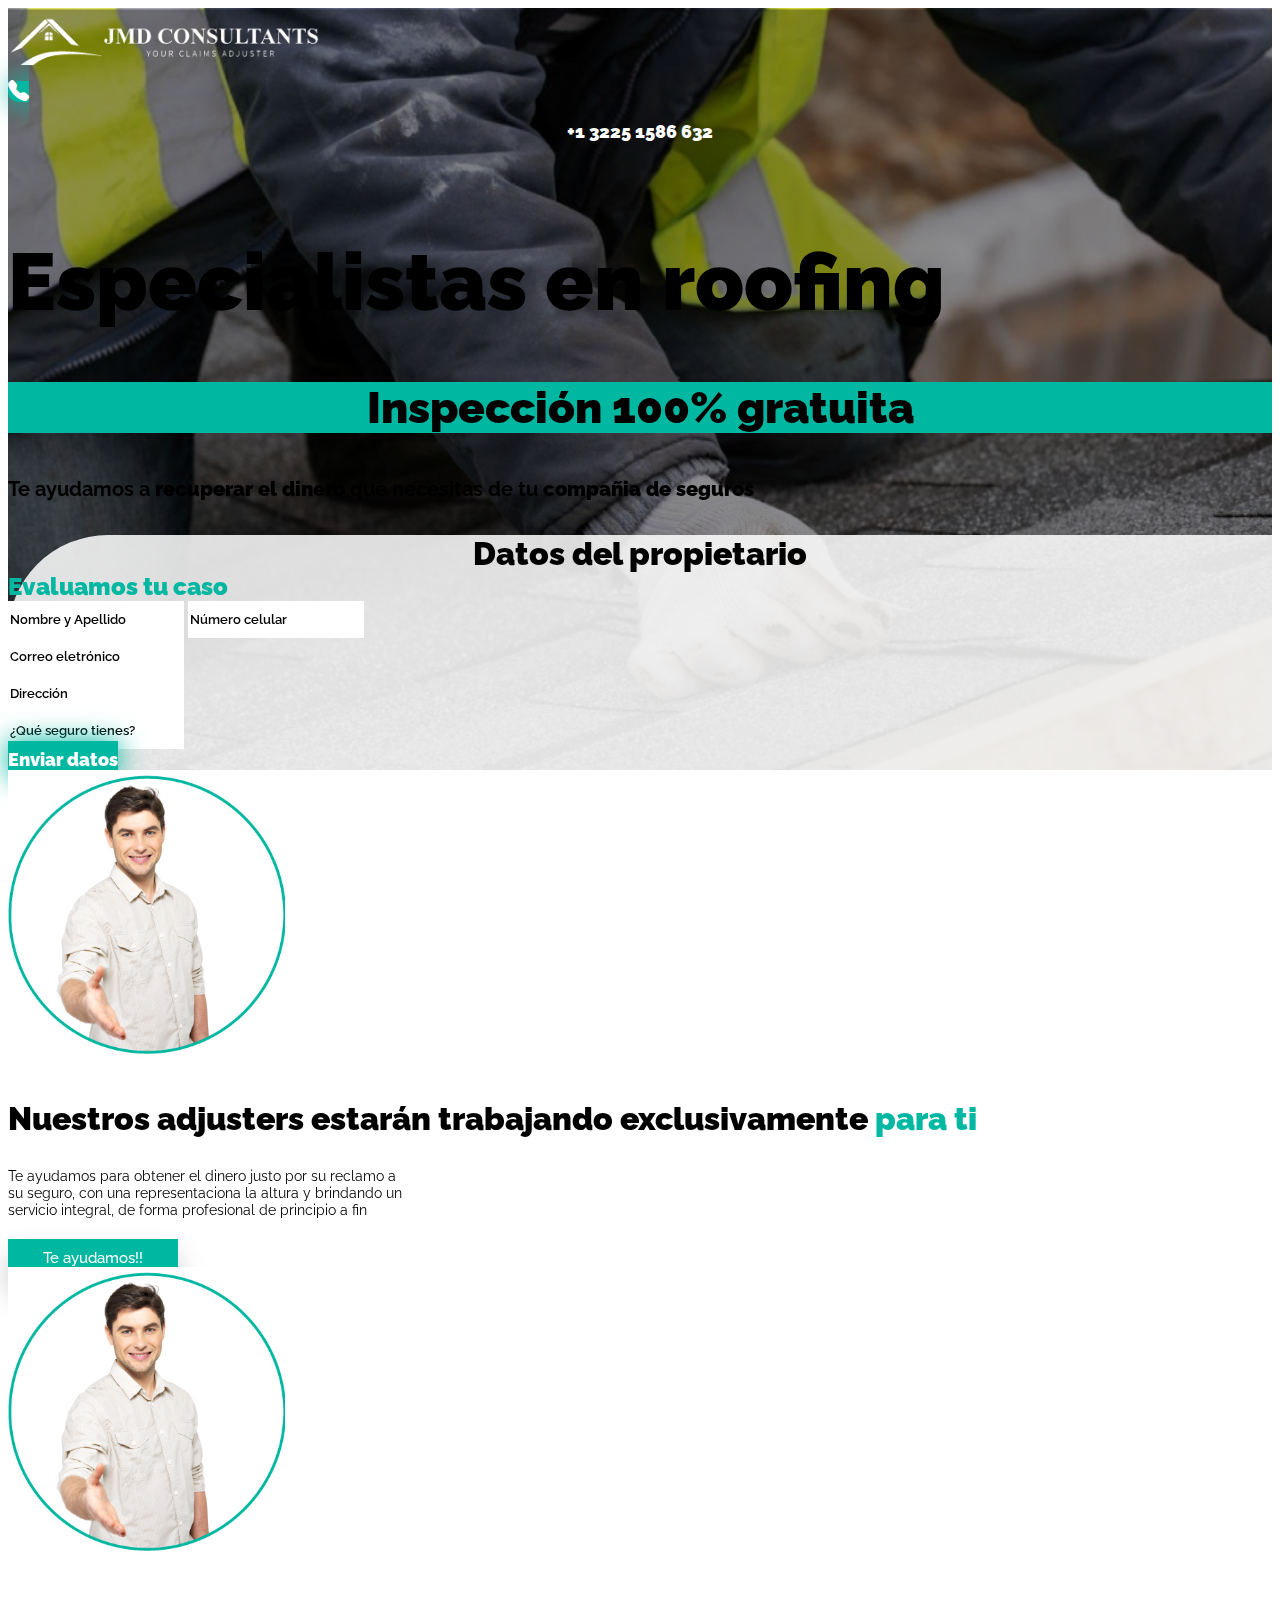
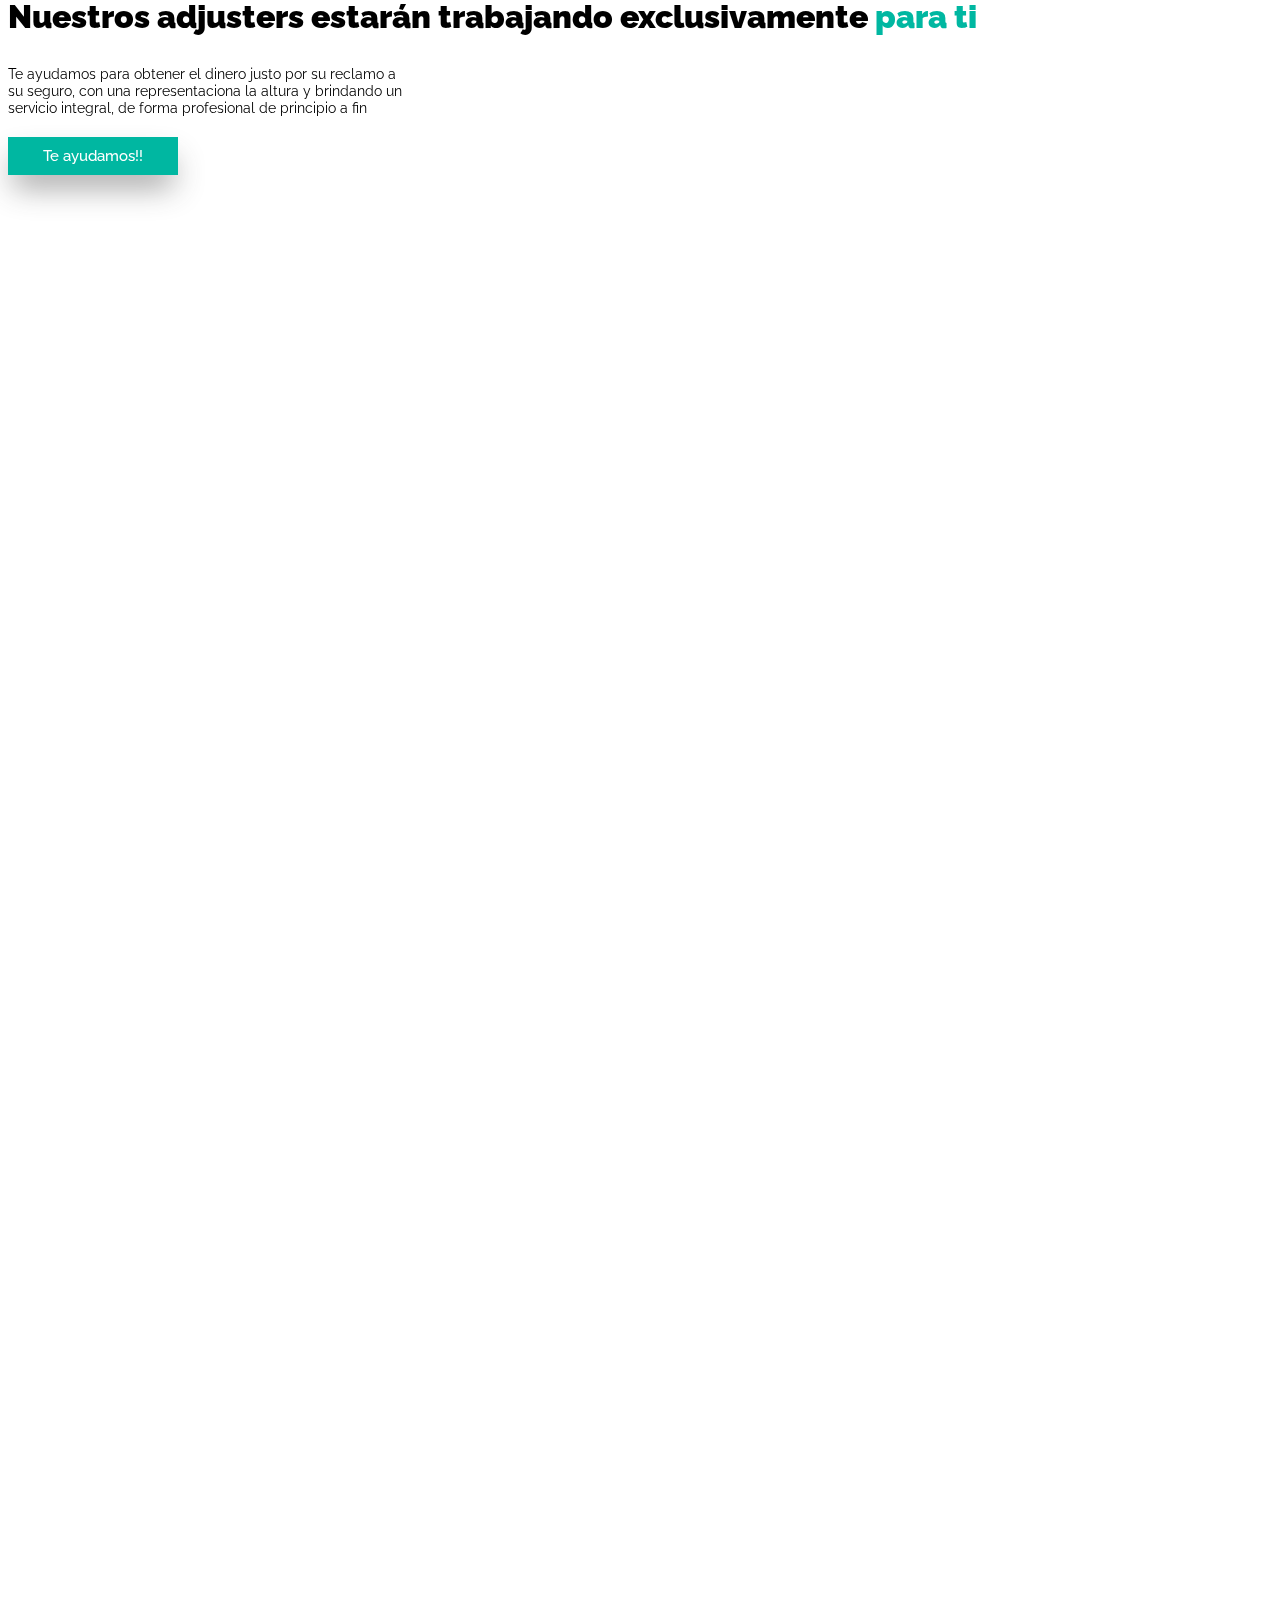
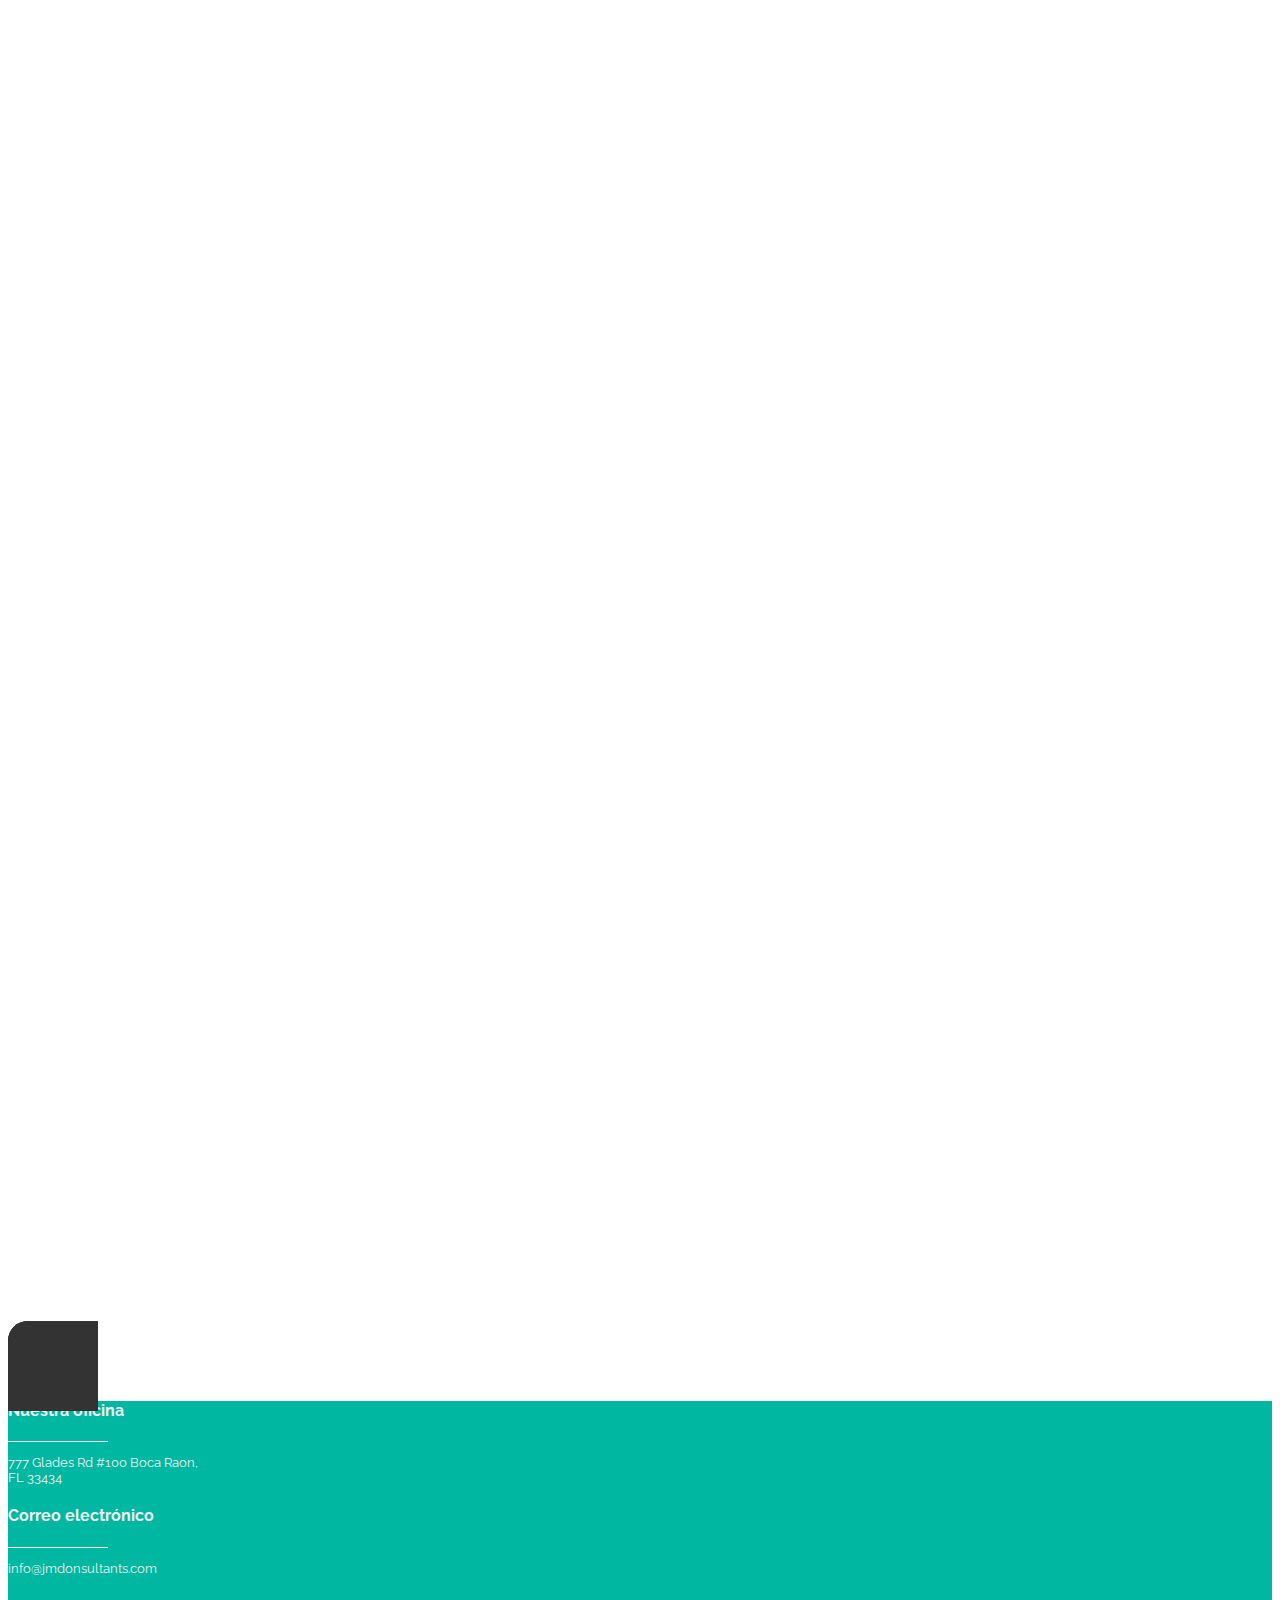
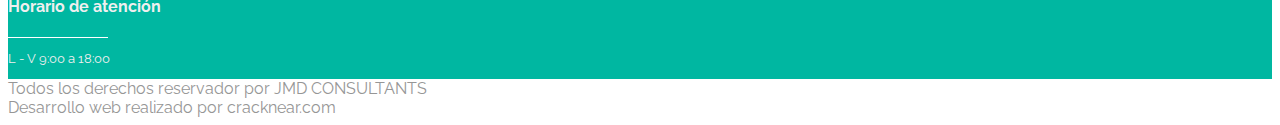
==== index.html @ a4ed1061 "Add files via upload" ====
<!doctype html>
<html lang="en">

<head>
    <title>JMD</title>
    <!-- Required meta tags -->
    <meta charset="utf-8">
    <meta name="viewport" content="width=device-width, initial-scale=1, shrink-to-fit=no">

    <!-- Bootstrap CSS v5.2.1 -->
    <link href="https://cdn.jsdelivr.net/npm/bootstrap@5.2.1/dist/css/bootstrap.min.css" rel="stylesheet"
        integrity="sha384-iYQeCzEYFbKjA/T2uDLTpkwGzCiq6soy8tYaI1GyVh/UjpbCx/TYkiZhlZB6+fzT" crossorigin="anonymous">

    <!-- Bootstrap ICONS v5.2.1 -->
    <link rel="stylesheet" href="https://cdn.jsdelivr.net/npm/bootstrap-icons@1.10.5/font/bootstrap-icons.css">

    <link rel="stylesheet" type="text/css" href="https://cdn.jsdelivr.net/npm/slick-carousel@1.8.1/slick/slick.css" />
    <link rel="stylesheet" type="text/css"
        href="https://cdn.jsdelivr.net/npm/slick-carousel@1.8.1/slick/slick-theme.css" />


    <script src="https://kit.fontawesome.com/b4b361cebe.js" crossorigin="anonymous"></script>


    <link href="https://unpkg.com/aos@2.3.1/dist/aos.css" rel="stylesheet">

</head>

<style>
    @import url('https://fonts.googleapis.com/css2?family=Raleway:ital,wght@0,300;0,400;0,500;0,700;0,900;1,600;1,700&display=swap');

    * {
        font-family: 'Raleway', sans-serif;
    }

    footer {
        background-color: #00b7a1;
        color: #efefef;
    }

    :root {
        --Color1: #00b7a1;
    }

    header {
        background-image: url('img/header_background.png');
        background-size: cover;
    }

    .button_color1 {
        background-color: var(--Color1);


        text-align: center;
        border-radius: 10px;
        color: white;
        text-decoration: none;
        font-weight: 900;
        max-width: 400.743px;
        min-width: 200px;
        max-height: 54.4488px;
        min-height: 54.4488px;
        font-size: 18px;
        box-shadow: 0px 0px 28px 0px rgb(0, 183, 161);
        margin-right: 28px;
    }

    .button_color1:hover {
        color: white;
        transform: scale(1.1);
        transition: ease-in 0.5s;
    }

    .button_color2:hover {
        color: white;
        transform: scale(1.1);
        transition: ease-in 0.5s;
    }

    .button_color2 {
        background-color: var(--Color1);

        text-align: center;
        color: white;
        text-decoration: none;
        font-weight: 900;
        font-size: 18px;
        box-shadow: 0px 0px 28px 0px rgb(0, 183, 161);
        padding: 8px 0px;
    }

    .button_color1 i {

        font-size: 21px;
    }

    h1 {
        font-size: 5rem;
        font-weight: 900;

    }

    h3 {
        font-size: 2.75rem;
        font-weight: 900;
        background-color: var(--Color1);
        text-align: center;
    }

    h5 {
        font-size: 1.25rem;

    }

    a:hover {
        color: white;
        transform: scale(1.1);
        transition: ease-in 0.5s;
    }

    form {
        background-color: rgba(255, 255, 255, 0.86);
        border-top-left-radius: 100px;
    }

    .form-group h3 {
        font-size: 2rem;
        font-weight: 900;
        padding: 0;
        margin: 0;
        background-color: transparent;

    }

    .form-group h5 {
        font-size: 1.5rem;
        font-weight: 900;
        padding: 0;
        margin: 0;
        background-color: transparent;
        color: var(--Color1);

    }

    .form-group input {
        border: none;
        min-width: 165px;
        min-height: 35px;
    }

    .form-group input::placeholder {
        color: black;
        font-weight: 600;
        font-size: 0.80rem;
    }

    .slider h2 {
        font-size: 2rem;
        font-weight: 900;
    }

    .slider h2 strong {
        color: #00b7a1;
    }

    .slider p {
        max-width: 400px;
        font-size: 0.90rem;
        margin-top: 30px;
        margin-bottom: 30px;

    }

    .slider img {
        max-height: 300px;
    }

    .priv-arrow,
    .priv-next {
        color: #00b7a1;
        border-radius: 100%;
        width: 60px;
        height: 60px;
        background-color: transparent;
        box-shadow: 0px 17px 31px -5px rgba(0, 0, 0, 0.9);
        border: none;
        font-size: 40px;
    }

    .priv-arrow {
        position: absolute;
        z-index: 100;
        top: 40%;
        left: 0%;

    }

    .priv-next {
        position: absolute;
        z-index: 100;
        top: 40%;
        left: 93%;
    }

    .line {
        width: 50px;
        height: 5px;
        background-color: #00b7a1;
        text-align: center;
    }

    .part4 h3 {
        font-size: 3rem;
        text-align: left;
        background-color: transparent;
        font-weight: 900;
    }

    .part4 h5 {
        font-size: 2rem;
        text-align: left;
        background-color: transparent;
        font-weight: 900;
    }

    .part4 h3 strong,
    .part4 i {
        color: #00b7a1;
    }

    .part4 p {
        max-width: 400px;
        font-size: 1.2rem;
        font-weight: 400;
    }

    .button-a {
        background-color: var(--Color1);
        text-align: center;
        color: white;
        text-decoration: none;
        font-weight: 500;
        font-size: 15px;
        padding: 10px 35px;
        box-shadow: 0px 17px 31px -5px rgb(151 151 151 / 90%);
        position: 100;
    }

    .button-a:hover {
        color: white;
        transform: scale(1.1);
        transition: ease-in 0.5s;
    }

    .vline {
        width: 5px;
        height: 50px;
        background-color: #00b7a1;
        padding: 0;
    }

    .Reclamo h1 {
        font-size: 3.0rem;
    }

    .Reclamo h1 strong {
        color: #00b7a1;
    }

    .circle {
        background-color: #00b7a1;
        color: white;
        border-radius: 100%;
        min-height: 50px;
        min-width: 50px;
        max-width: 50px;
        max-height: 50px;
    }

    .circle p {
        padding: 0;
        margin: auto;
        font-size: 25px;
        font-weight: bold;
    }

    .Reclamo img {
        max-height: 500px;
    }

    .contactanos {
        background-color: #efefef;
    }

    .contactanos h5 {
        font-size: 2rem;
        font-weight: 900;
    }

    .contactanos p {
        font-size: 1.2rem;
    }

    .contactanos a {
        background-color: var(--Color1);
        text-align: center;
        color: white;
        text-decoration: none;
        font-weight: 500;
        font-size: 2rem;
        padding: 10px 6.5rem;
        box-shadow: 0px 17px 31px -5px rgb(151 151 151 / 90%);
    }

    .contactanos a:hover{
        transform: scale(1.1)!important;
        transition: ease-in 0.5s;
    }

    .image-container {
        text-align: center;
        margin-top: 50px;
    }

    .image-container img {
        max-width: 100%;
        height: auto;
    }

    .clientes img {
        width: 200px;
        height: 200px;
        border-color: #00b7a1;
        border-radius: 100%;
        border: #00b7a1 solid 5px;
        margin: 0;
    }

    .clientes p {
        max-width: none;
    }

    .relative {
        position: relative;
    }

    .relative img {
        position: absolute;
        top: 15%;
        left: 50%;
        transform: translate(-50%, -50%);
        border-radius: 50%;
        max-width: 100%;
        max-height: 100%;
    }

    .cuadro {
        max-width: 800px;
        margin: auto;
        border: rgba(0, 0, 0, 0.1) solid 1px;
        border-radius: 20px;
        box-shadow: 0px 17px 29px -5px rgba(0, 0, 0, 0.3);
    }

    .black {
        background-color: #333333;
        font-size: 50px;
        width: 90px;
        height: 90px;
        border-top-left-radius: 20px;
        text-align: center;
        position: absolute;
        z-index: 100;
        top: -30%;
    }

    .black i {
        margin: auto;
        padding: auto;

    }

    .line_white {
        padding: 0;
        background-color: white;
        width: 100px;
        height: 1px;
    }

    .w-200 {
        width: 200px;
        font-size: 13px;
    }
</style>
<script src="https://code.jquery.com/jquery-3.6.0.min.js"></script>
<script src="https://cdn.jsdelivr.net/npm/slick-carousel@1.8.1/slick/slick.min.js"></script>

<body>
    <header>
        <section class="container">
            <nav class="navbar row justify-content-between align-items-center pt-3">
                <a data-aos="fade-down" class="col-sm-6" href="#"><img src="img/logo-jmd-roofing.png"
                        class="d-inline-block align-top" alt="" height="66px "></a>
                <div class="col-sm-6 px-5 d-flex justify-content-end">
                    <a data-aos="fade-down" name="" id=""
                        class="button_color1 row justify-content-center align-items-center" href="#" role="button">
                        <i class="bi bi-telephone-fill col-sm-2 m-0 p-0"></i>
                        <p class="col-sm-10 mb-2 p-0">+1 3225 1586 632</p>
                    </a>
                </div>
            </nav>
            <div class="row justify-content-between align-items-center g-2">
                <div class="col-sm-6 text-white" data-aos="fade-down">
                    <h1>Especialistas en roofing</h1>
                    <h3>Inspección 100% gratuita</h3>
                    <h5>Te ayudamos a <strong>recuperar el dinero</strong> que necesitas de tu <strong>compañia de
                            seguros</strong></h5>
                </div>
                <div class="col-sm-6 p-4">
                    <form data-aos="fade-down" action=""
                        class="mx-5 pt-3 pb-4 px-4 row justify-content-center align-items-center text-center">
                        <div class="form-group mt-4 mb-2  d-inline-block">
                            <label for="">
                                <h3>Datos del propietario</h3>
                            </label>
                            <label for="">
                                <h5>Evaluamos tu caso</h5>
                            </label>
                        </div>
                        <div class="form-group mt-3 mb-1 row justify-content-between">
                            <input type="text" class="col-sm-5 ml-1" placeholder="Nombre y Apellido">
                            <input type="text" class="col-sm-5 mr-1" placeholder="Número celular">
                        </div>
                        <div class="form-group mt-3 mb-1 row">
                            <input type="text" class="col-sm-12" placeholder="Correo eletrónico">
                        </div>
                        <div class="form-group mt-3 mb-1 row">
                            <input type="text" class="col-sm-12" placeholder="Dirección">
                        </div>
                        <div class="form-group mt-3 mb-1 row">
                            <input type="text" placeholder="¿Qué seguro tienes?">
                        </div>
                        <div class="form-group mt-3 row justify-content-center">
                            <a name="" id="" class="button_color2 row justify-content-center align-items-center"
                                href="#" role="button">
                                Enviar datos</a>
                        </div>
                    </form>
                </div>
            </div>
        </section>
    </header>
    <main class="container my-5">
        <div class="slider mt-5 px-5" data-aos="fade-down">
            <div class="container my-5">
                <div class="slider_items row justify-content-center">
                    <div class="col-sm-6 d-flex justify-content-center p-0"><img src="img/hombre-roofing.jpg" alt=""
                            class="img-fluid border-0"></div>
                    <div class="col-sm-6">
                        <h2 class="text-left">Nuestros adjusters estarán trabajando exclusivamente <strong>para
                                ti</strong></h2>
                        <p>Te ayudamos para obtener el dinero justo por su reclamo a su seguro, con una representaciona
                            la altura y brindando un servicio integral, de forma profesional de principio a fin</p>
                        <a href="" class="button-a">Te ayudamos!!</a>
                    </div>
                </div>
            </div>

            <div class="container mt-5 mb-5">
                <div class="slider_items row justify-content-between">
                    <div class="col-sm-6 d-flex justify-content-center p-0"><img src="img/hombre-roofing.jpg" alt=""
                            class="img-fluid border-0"></div>
                    <div class="col-sm-6">
                        <h2 class="text-left">Nuestros adjusters estarán trabajando exclusivamente <strong>para
                                ti</strong></h2>
                        <p>Te ayudamos para obtener el dinero justo por su reclamo a su seguro, con una representaciona
                            la altura y brindando un servicio integral, de forma profesional de principio a fin</p>
                        <a href="" class="button-a">Te ayudamos!!</a>
                    </div>
                </div>

            </div>
        </div>
        <section class="container mb-5" data-aos="fade-down">
            <div class="row justify-content-center px-5">
                <div class="col-sm-4 cont text-center px-5 mb-5">
                    <img src="img/icon1-roofing.jpg" class="img-fluid" width="130px" alt="">
                    <p class="text-center">Garantía y seguridad de nuestro servicio</p>
                    <div class="line m-auto"></div>
                </div>
                <div class="col-sm-4 cont text-center px-5 mb-5">
                    <img src="img/icon-2-roofing-jmd.jpg" class="img-fluid" width="130px" alt="">
                    <p class="text-center">Personal capacitado y profesional en la meteria</p>
                    <div class="line m-auto"></div>
                </div>
                <div class="col-sm-4 cont text-center px-5 mb-5">
                    <img src="img/icon-3-roofing-jmd.jpg" class="img-fluid" width="130px" alt="">
                    <p class="text-center">Soluciones integrales a cualquier tipo de problemas</p>
                    <div class="line  m-auto"></div>
                </div>
            </div>
        </section>
    </main>
    <section class="container-fluid p-0 m-0 part4 pt-3 mt-0" data-aos="fade-down">
        <div class="row justify-content-center align-items-top g-2 p-0 m-0">
            <div class="col-sm-6 p-0 m-0"><img src="img/001.jpg" class="img-fluid"></div>
            <div class="col-sm-6 px-5 m-0">
                <div class="px-4">
                    <h3>Servicios de <strong>roofing</strong></h3>
                    <H5 class="mt-4"><i class="fa-solid fa-house"></i> Techos residenciales</H5>
                    <p class="my-0 mb-4" width="300px">Nos especializamos en soluciones de techado personalizado y
                        rentables que están
                        garantizadas para
                        durar años</p>
                    <a href="" class="my-3 button-a">Empecemos!!!</a>
                </div>
            </div>
        </div>
    </section>
    <section class="container my-5 Reclamo" data-aos="fade-down">
        <div class="row justify-content-center align-items-center g-2">
            <div class="col-sm-12 text-center">
                <h1>Te ayudamos con tu <strong>reclamo</strong></h1>
                <p>Realizamos todo el proceso administrativo con tu seguro</p>
            </div>
        </div>
        <div class="row justify-content-center align-items-center g-2">
            <div class="col-sm-6 d-flex justify-content-center"><img src="img/hombre.jpg" class="img-fluid" alt="">
            </div>
            <div class="col-sm-6">
                <div class="row">
                    <div class="vline col-sm-1"></div>
                    <p class="col">Lorem ipsum dolor sit amet, consectetuer adipiscing elit, sed diam nonummy nibh
                        euismod tincidunt ut laoreet dolore</p>
                </div>
                <div class="row align-items-center my-4">
                    <div class="circle col-sm-1 d-flex justify-content-center align-items-center">
                        <p>1</p>
                    </div>
                    <p class="col m-0">Presentar todos los documentos para presentarlos a la aseguradora</p>
                </div>
                <div class="row align-items-center my-4">
                    <div class="circle col-sm-1 d-flex justify-content-center align-items-center">
                        <p>2</p>
                    </div>
                    <p class="col m-0">Nuestro profesional con licencia en california experto en construcción de techos
                        se encargará de recuperar el dinero por el daño de tu propiedad (Le envían al seguro todos los
                        códigos de construcción del techo de la casa de la ciudad y del estado)</p>
                </div>
                <div class="row align-items-center my-4">
                    <div class="circle col-sm-1 d-flex justify-content-center align-items-center">
                        <p>3</p>
                    </div>
                    <p class="col m-0">Como último paso realizamos la modificación de tu techo acompándote hasta el
                        final del proceso</p>
                </div>
            </div>
        </div>
    </section>
    <section class="contactanos py-5" data-aos="fade-down">
        <div class="container">
            <div class="row justify-content-center align-items-center g-2">
                <div class="col-sm-6">
                    <h5>¿Tiene preguntas adiconales?</h5>
                    <p>Póngase en contacto con nosotros aquí y estaremos encantados de ayudarte</p>
                </div>
                <div class="col-sm-6 text-center">
                    <a href="">Contáctanos</a>
                </div>
            </div>
        </div>

    </section>

    <section class="clientes" data-aos="fade-down">
        <div class="container">
            <div class="slider mt-5 px-5">

                <div class="container my-5 ">
                    <div class="row justify-content-center relative  py-5">
                        <img class="img-fluid p-0"
                            src="https://upload.wikimedia.org/wikipedia/commons/1/1d/Shakira_for_VOGUE_in_2021_2.png">
                        <div class="cuadro py-5 row justify-content-center">
                            <p class="pt-5">Lorem ipsum dolor sit amet, consectetuer adipiscing elit, sed diam nonummy
                                nibh euismod
                            </p>
                            <h6><strong>Shakira Peñales</strong></h6>
                        </div>


                    </div>
                </div>

                <div class="container my-5 ">
                    <div class="row justify-content-center relative  py-5">
                        <img class="img-fluid p-0"
                            src="https://upload.wikimedia.org/wikipedia/commons/1/1d/Shakira_for_VOGUE_in_2021_2.png">
                        <div class="cuadro py-5 row justify-content-center">
                            <p class="pt-5">Lorem ipsum dolor sit amet, consectetuer adipiscing elit, sed diam nonummy
                                nibh euismod
                            </p>
                            <h6><strong>Shakira Peñales</strong></h6>
                        </div>


                    </div>
                </div>
            </div>
        </div>
    </section>

    <footer>
        <section class="container relative">
            <div class="row justify-content-center align-items-center g-2">
                <div class="col">
                    <div class="row justify-content-center text-center mt-3">
                        <div class="row black justify-content-center">
                            <i class="fa-solid fa-location-dot"></i>
                        </div>
                        <div class="row mt-4 p-0">
                            <h4>Nuestra oficina</h4>
                        </div>
                        <div class="row justify-content-center ">
                            <div class="line_white"></div>
                        </div>
                        <div class="row justify-content-center my-2 ">
                            <p class="w-200">777 Glades Rd #100
                                Boca Raon, FL 33434</p>
                        </div>
                    </div>

                </div>
                <div class="col">
                    <div class="row justify-content-center text-center">
                        <div class="row black justify-content-center">
                            <i class="fa-solid fa-envelope"></i>

                        </div>
                        <div class="row mt-4 p-0">
                            <h4>Correo electrónico</h4>
                        </div>
                        <div class="row justify-content-center ">
                            <div class="line_white"></div>
                        </div>
                        <div class="row justify-content-center my-2 ">
                            <p class="w-200">info@jmdonsultants.com</p>
                        </div>
                    </div>

                </div>
                <div class="col">
                    <div class="row justify-content-center text-center">
                        <div class="row black justify-content-center">
                            <i class="fa-solid fa-clock"></i>
                        </div>
                        <div class="row mt-4 p-0">
                            <h4>Horario de atención</h4>
                        </div>
                        <div class="row justify-content-center ">
                            <div class="line_white"></div>
                        </div>
                        <div class="row justify-content-center my-2 ">
                            <p class="w-200">L - V 9:00 a 18:00</p>
                        </div>
                    </div>

                </div>

            </div>
        </section>
        <section class="container-fluid p-0 m-0">
            <div class="row justify-content-center align-items-center g-2 text-center p-0 m-0">
                <div class="col-sm-6" style="background-color: #0071b9;font-size: 40px;"><i
                        class="fa-brands fa-square-facebook"></i></div>
                <div class="col-sm-6" style="background-color: #90278c;font-size: 40px;"><i
                        class="fa-brands fa-instagram"></i></div>
            </div>
            <div class="row justify-content-center align-items-center text-center p-0 m-0"
                style="background-color: white;color: #969696;">
                <div class="col-sm-6 p-0 m-0 my-3">Todos los derechos reservador por JMD CONSULTANTS</div>
                <div class="col-sm-6 p-0 m-0 my-3">Desarrollo web realizado por cracknear.com</div>
            </div>

        </section>
    </footer>
    <!-- Bootstrap JavaScript Libraries -->
    <script src="https://cdn.jsdelivr.net/npm/@popperjs/core@2.11.6/dist/umd/popper.min.js"
        integrity="sha384-oBqDVmMz9ATKxIep9tiCxS/Z9fNfEXiDAYTujMAeBAsjFuCZSmKbSSUnQlmh/jp3" crossorigin="anonymous">
        </script>

    <script src="https://cdn.jsdelivr.net/npm/bootstrap@5.2.1/dist/js/bootstrap.min.js"
        integrity="sha384-7VPbUDkoPSGFnVtYi0QogXtr74QeVeeIs99Qfg5YCF+TidwNdjvaKZX19NZ/e6oz" crossorigin="anonymous">
        </script>
</body>

</html>
<script src="https://unpkg.com/aos@2.3.1/dist/aos.js"></script>
<script>
    AOS.init();
</script>
<script>
    $(document).ready(function () {
        $('.slider').slick({
            prevArrow: '<button type="button" class="priv-arrow"><i class="fa-solid fa-angle-left"></i></button>',
            nextArrow: '<button type="button" class="priv-next"><i class="fa-solid fa-angle-right"></i></button>'
        });
    });
</script>

<script src="https://unpkg.com/aos@2.3.1/dist/aos.js"></script>
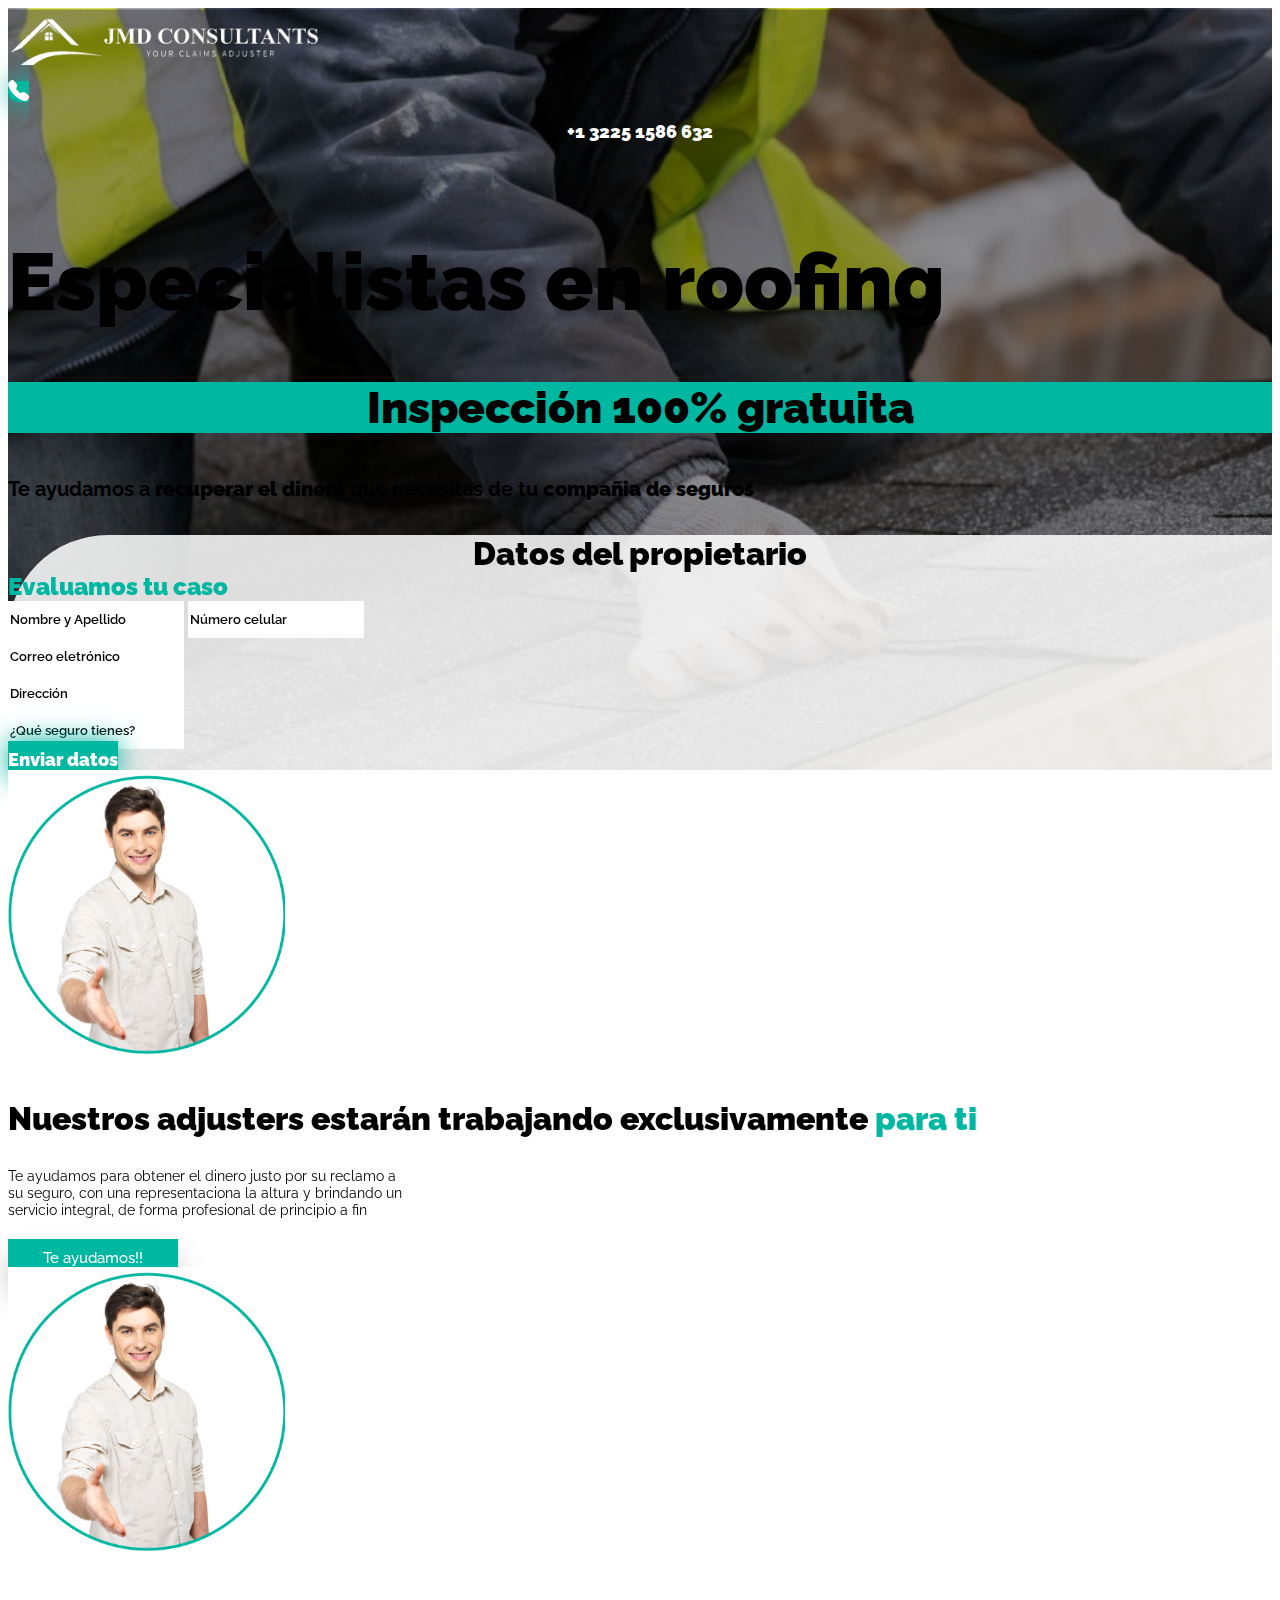
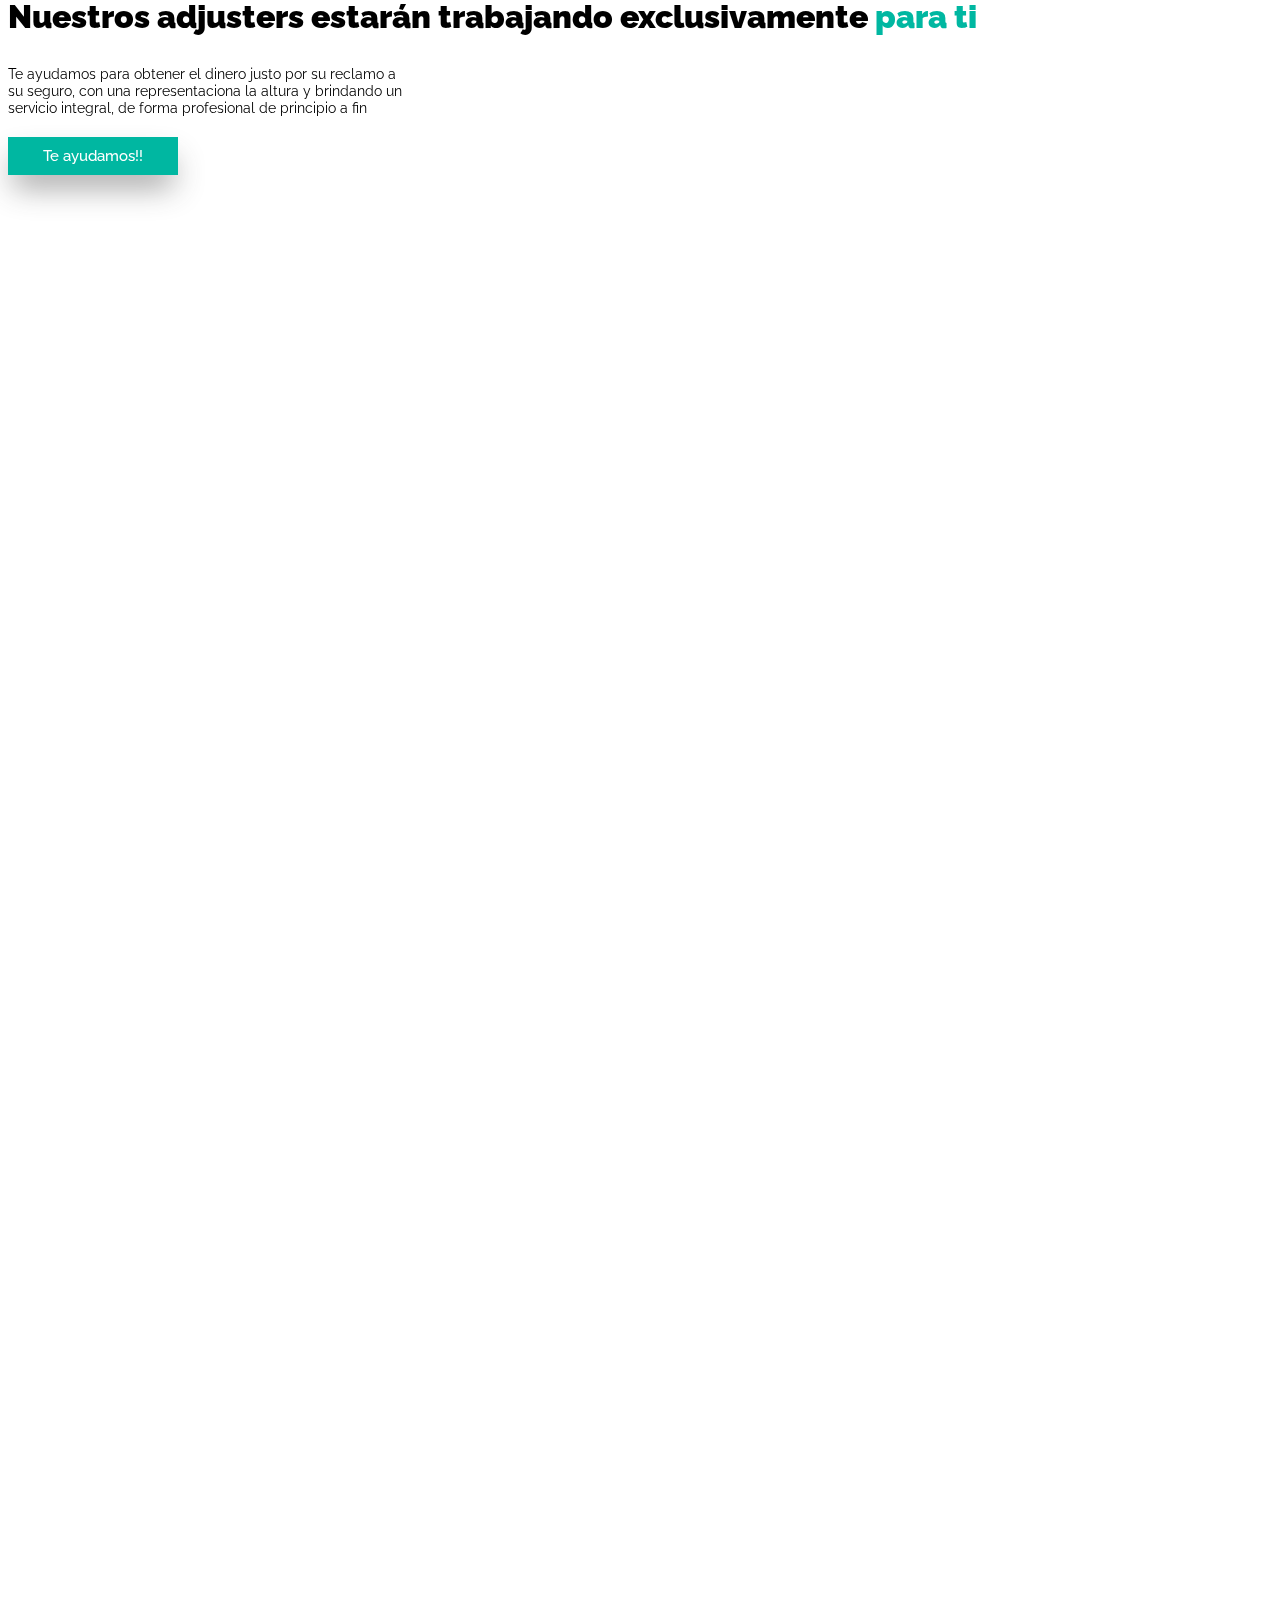
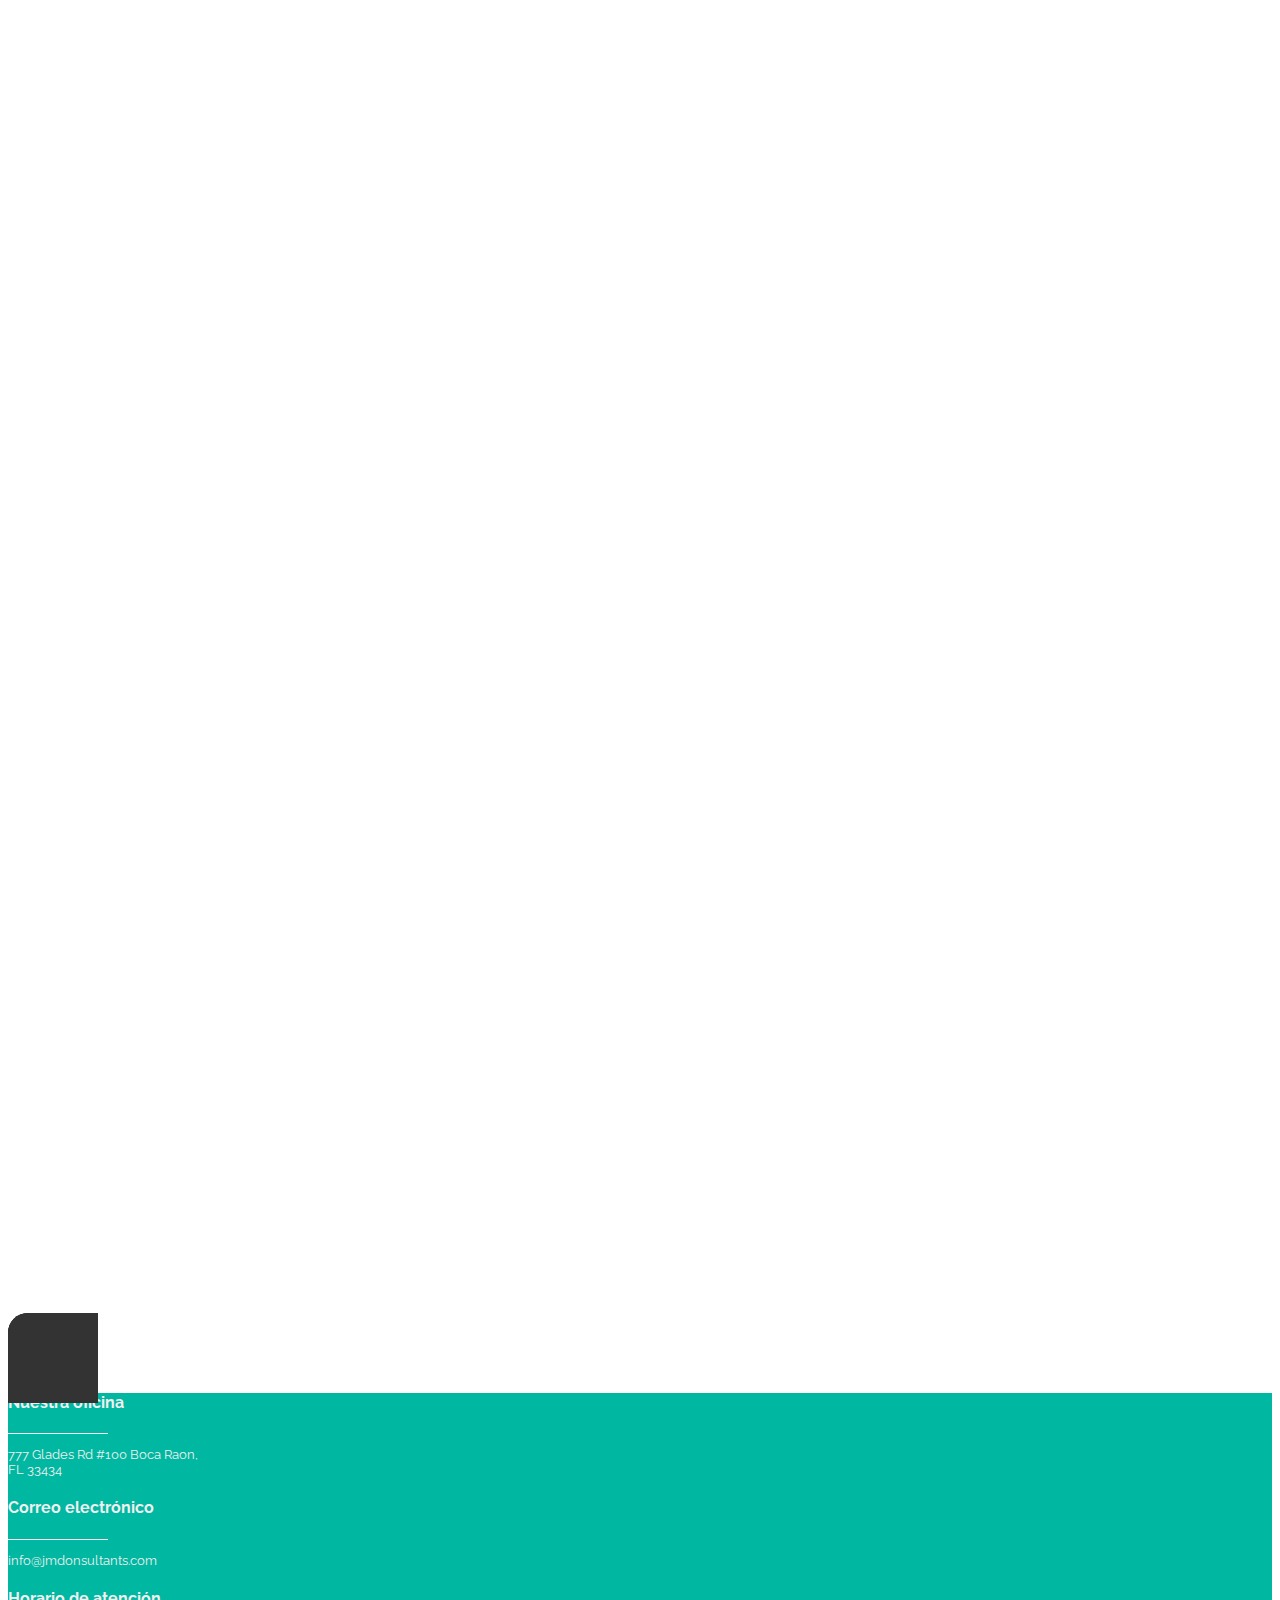
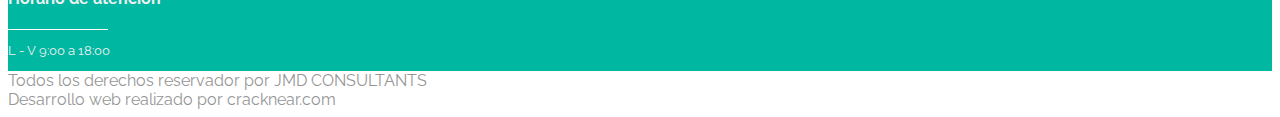
==== commit 1fba786e: "Add files via upload" ====
--- a/index.html
+++ b/index.html
@@ -307,13 +307,18 @@
         color: white;
         text-decoration: none;
         font-weight: 500;
-        font-size: 2rem;
+        font-size: 1.5rem;
         padding: 10px 6.5rem;
         box-shadow: 0px 17px 31px -5px rgb(151 151 151 / 90%);
     }
 
-    .contactanos a:hover{
-        transform: scale(1.1)!important;
+    .contactanos a:hover {
+        transform: scale(1.1);
+        transition: ease-in 0.5s;
+    }
+
+    .hover:hover {
+        transform: scale(1.1);
         transition: ease-in 0.5s;
     }
 
@@ -399,25 +404,25 @@
     <header>
         <section class="container">
             <nav class="navbar row justify-content-between align-items-center pt-3">
-                <a data-aos="fade-down" class="col-sm-6" href="#"><img src="img/logo-jmd-roofing.png"
-                        class="d-inline-block align-top" alt="" height="66px "></a>
+                <a class="col-sm-6" href="#"><img src="img/logo-jmd-roofing.png" class="d-inline-block align-top" alt=""
+                        height="66px "></a>
                 <div class="col-sm-6 px-5 d-flex justify-content-end">
-                    <a data-aos="fade-down" name="" id=""
-                        class="button_color1 row justify-content-center align-items-center" href="#" role="button">
+                    <a name="" id="" class="button_color1 row justify-content-center align-items-center" href="#"
+                        role="button">
                         <i class="bi bi-telephone-fill col-sm-2 m-0 p-0"></i>
                         <p class="col-sm-10 mb-2 p-0">+1 3225 1586 632</p>
                     </a>
                 </div>
             </nav>
             <div class="row justify-content-between align-items-center g-2">
-                <div class="col-sm-6 text-white" data-aos="fade-down">
+                <div class="col-sm-6 text-white">
                     <h1>Especialistas en roofing</h1>
                     <h3>Inspección 100% gratuita</h3>
                     <h5>Te ayudamos a <strong>recuperar el dinero</strong> que necesitas de tu <strong>compañia de
                             seguros</strong></h5>
                 </div>
                 <div class="col-sm-6 p-4">
-                    <form data-aos="fade-down" action=""
+                    <form data-aos="fade-left" action=""
                         class="mx-5 pt-3 pb-4 px-4 row justify-content-center align-items-center text-center">
                         <div class="form-group mt-4 mb-2  d-inline-block">
                             <label for="">
@@ -461,7 +466,9 @@
                                 ti</strong></h2>
                         <p>Te ayudamos para obtener el dinero justo por su reclamo a su seguro, con una representaciona
                             la altura y brindando un servicio integral, de forma profesional de principio a fin</p>
-                        <a href="" class="button-a">Te ayudamos!!</a>
+                        <div class="hover">
+                            <a href="" class="button-a ">Te ayudamos!!</a>
+                        </div>
                     </div>
                 </div>
             </div>
@@ -512,7 +519,9 @@
                         rentables que están
                         garantizadas para
                         durar años</p>
-                    <a href="" class="my-3 button-a">Empecemos!!!</a>
+                    <div class="hover">
+                        <a href="" class="my-3 button-a ">Empecemos!!!</a>
+                    </div>
                 </div>
             </div>
         </div>
@@ -558,14 +567,14 @@
         </div>
     </section>
     <section class="contactanos py-5" data-aos="fade-down">
-        <div class="container">
+        <div class="container ">
             <div class="row justify-content-center align-items-center g-2">
                 <div class="col-sm-6">
                     <h5>¿Tiene preguntas adiconales?</h5>
                     <p>Póngase en contacto con nosotros aquí y estaremos encantados de ayudarte</p>
                 </div>
-                <div class="col-sm-6 text-center">
-                    <a href="">Contáctanos</a>
+                <div class="col-sm-6 text-center hover">
+                    <a class="hover">Contáctanos</a>
                 </div>
             </div>
         </div>
@@ -702,7 +711,9 @@
     $(document).ready(function () {
         $('.slider').slick({
             prevArrow: '<button type="button" class="priv-arrow"><i class="fa-solid fa-angle-left"></i></button>',
-            nextArrow: '<button type="button" class="priv-next"><i class="fa-solid fa-angle-right"></i></button>'
+            nextArrow: '<button type="button" class="priv-next"><i class="fa-solid fa-angle-right"></i></button>',
+            autoplay: true,
+            autoplaySpeed: 3000,
         });
     });
 </script>
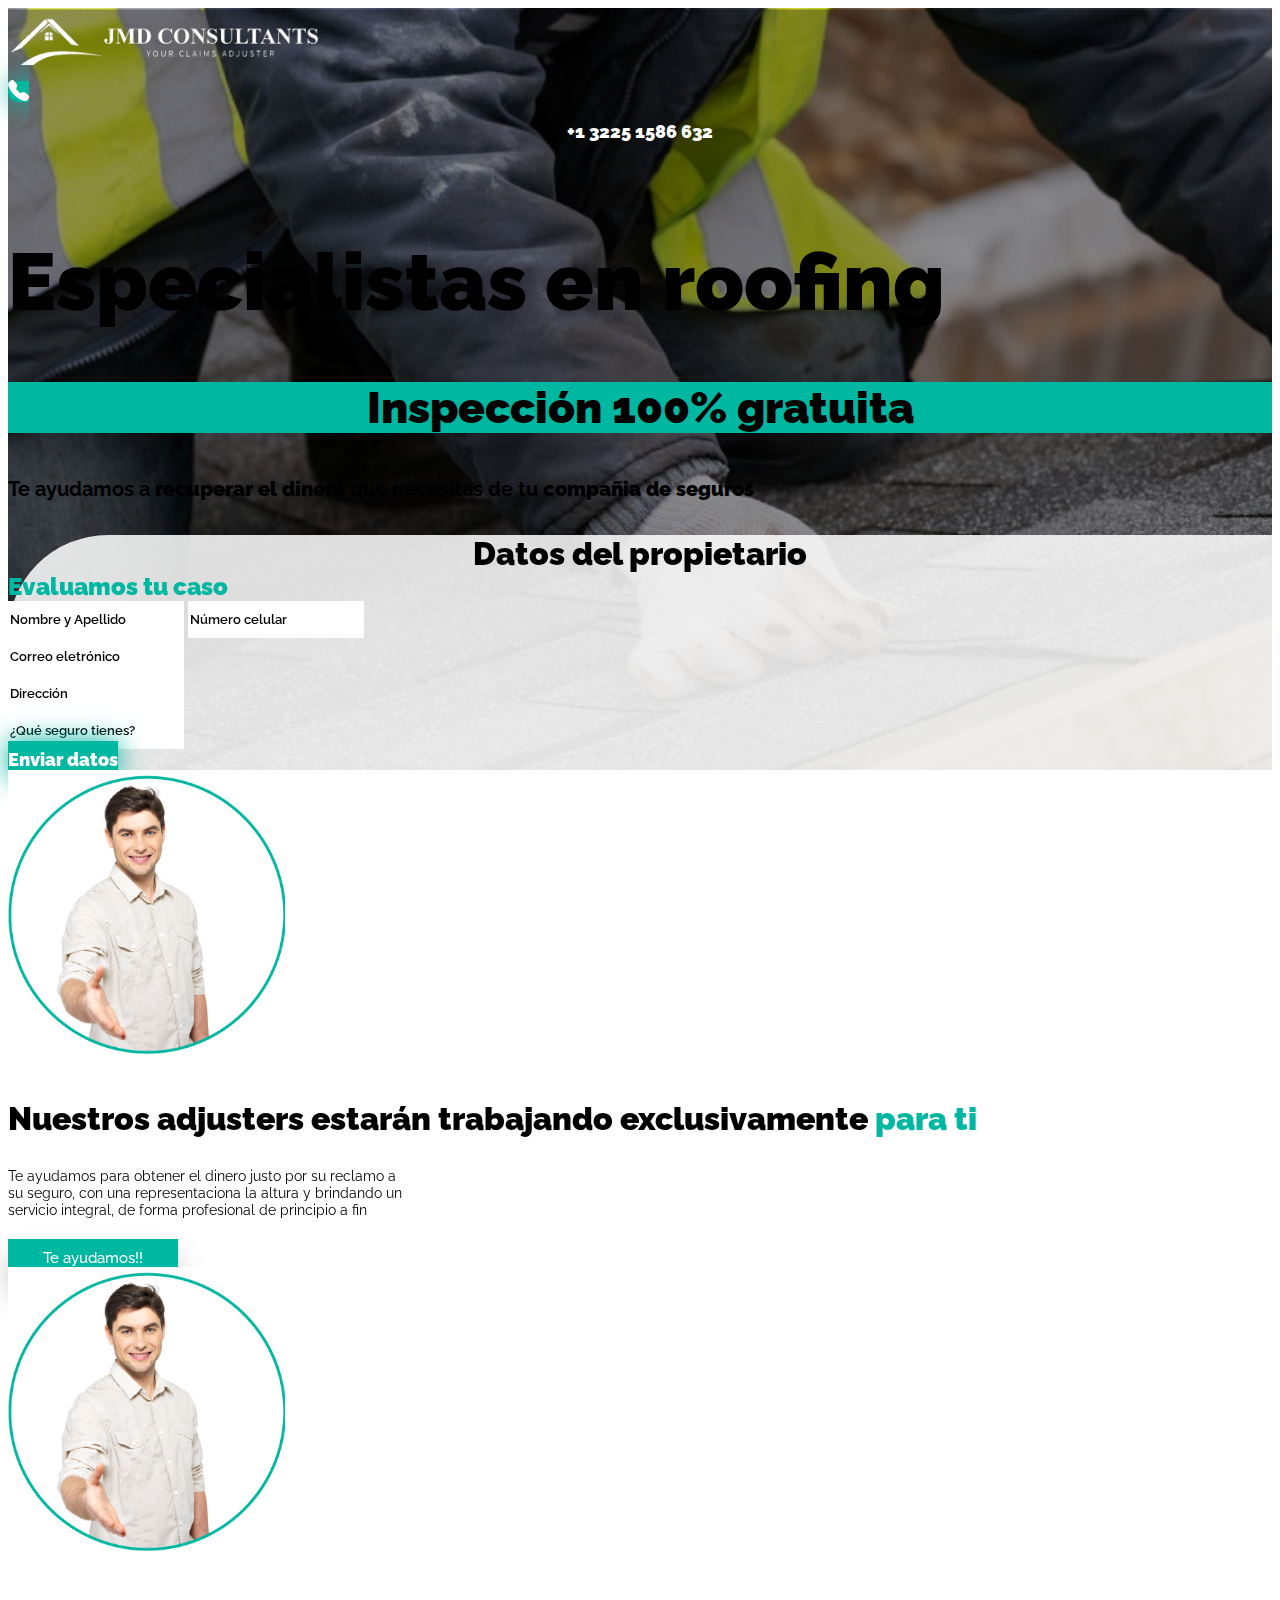
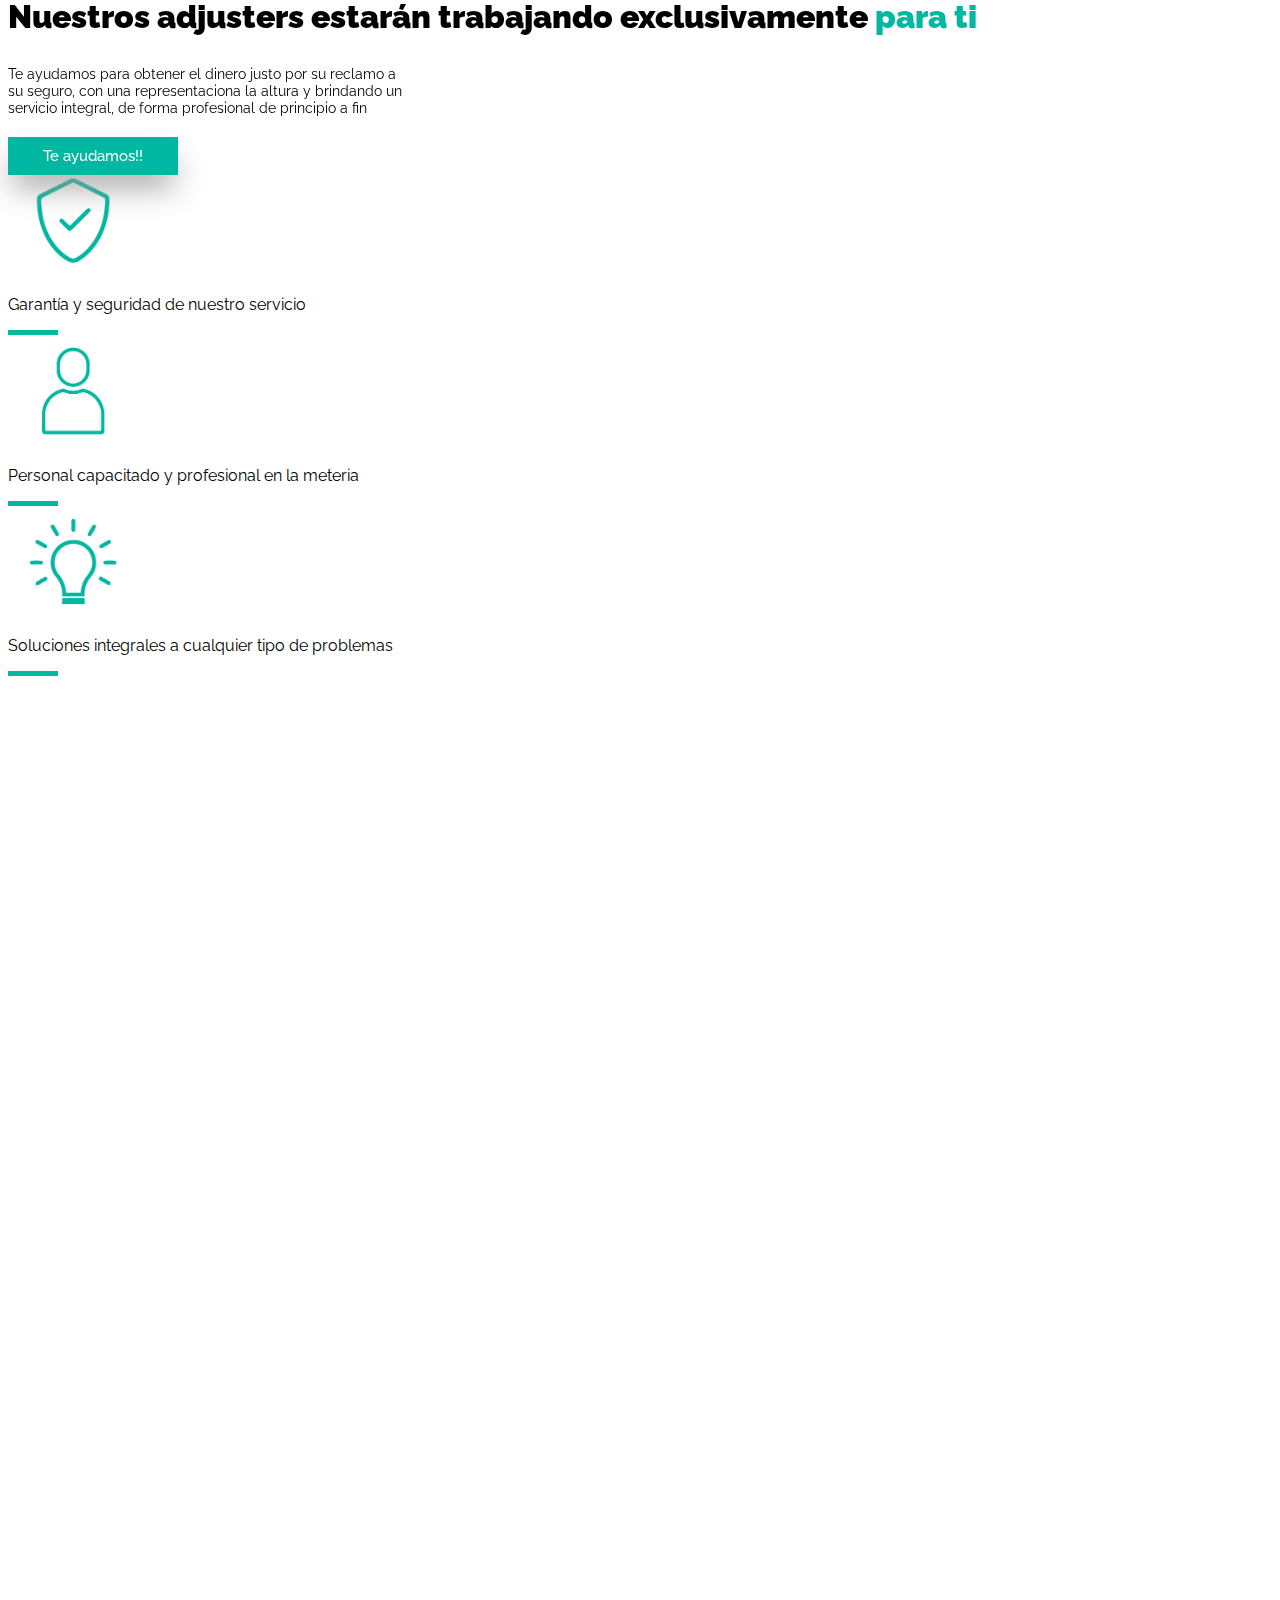
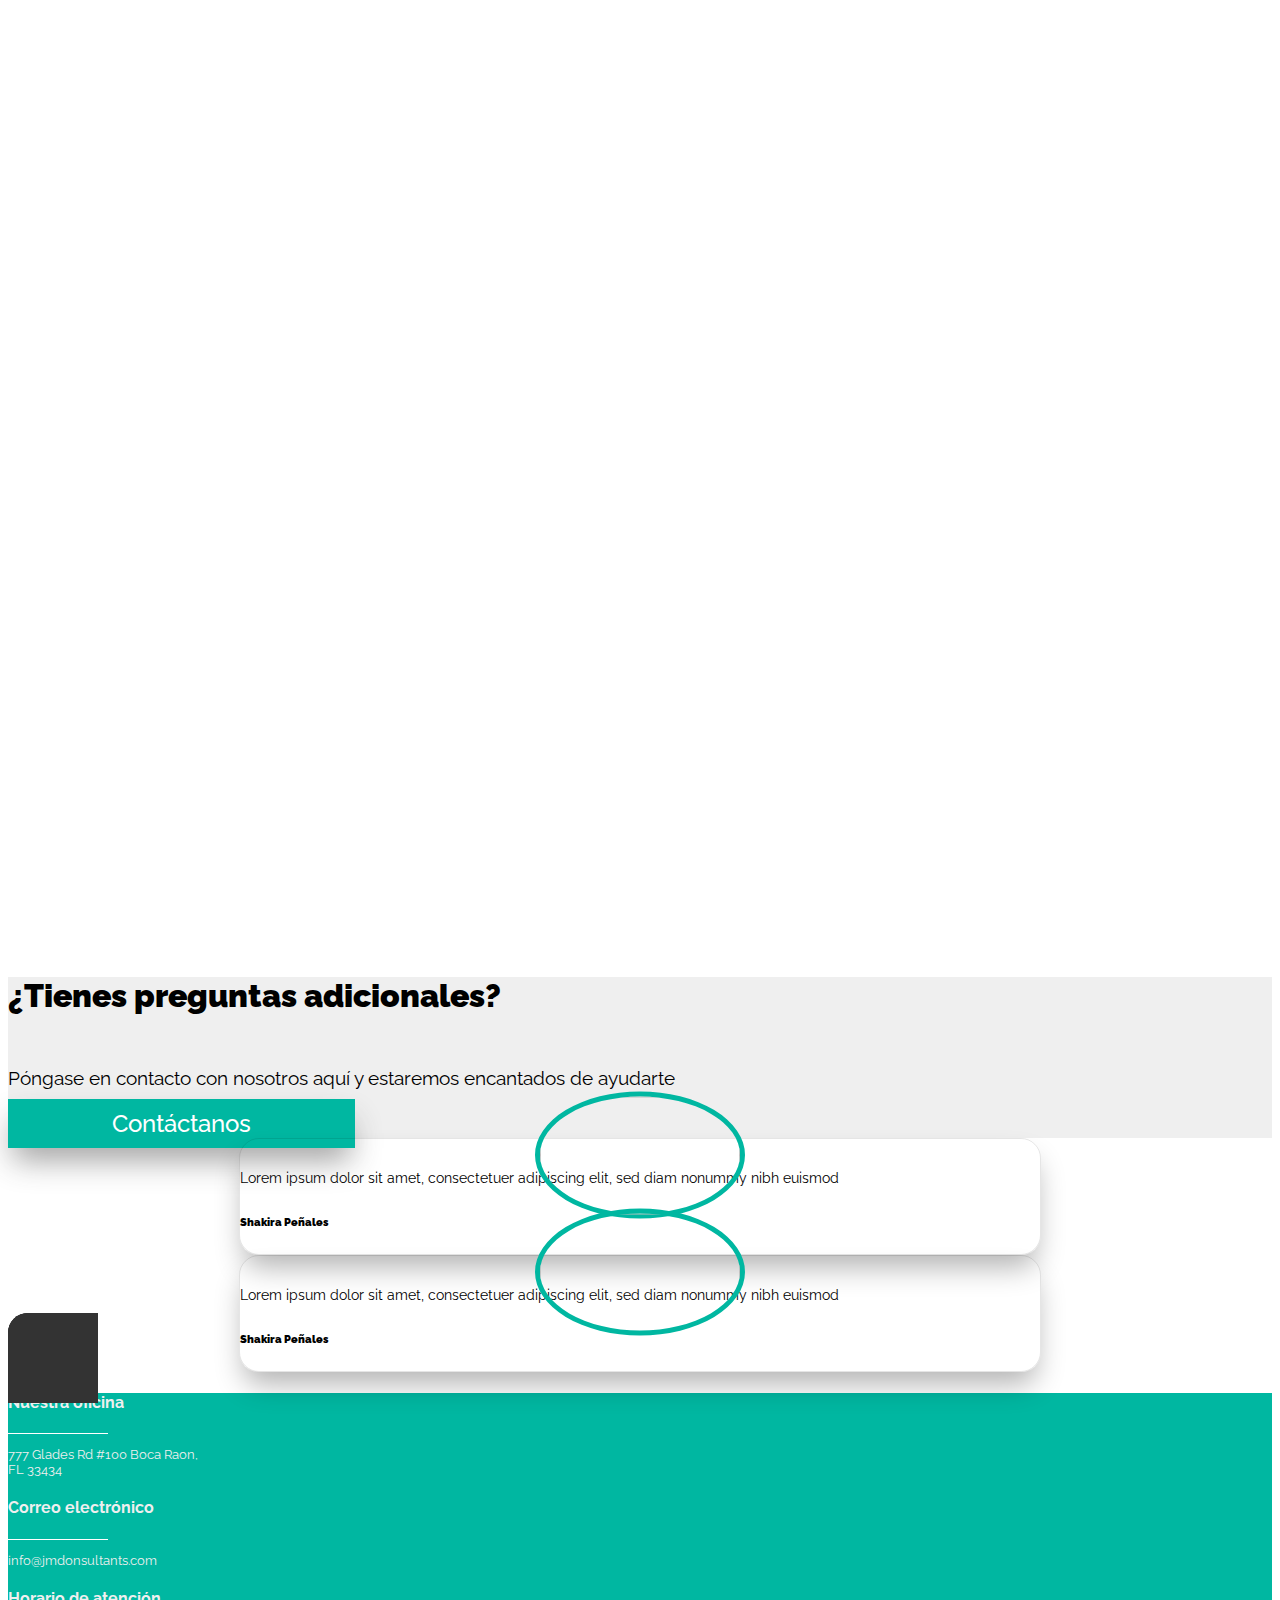
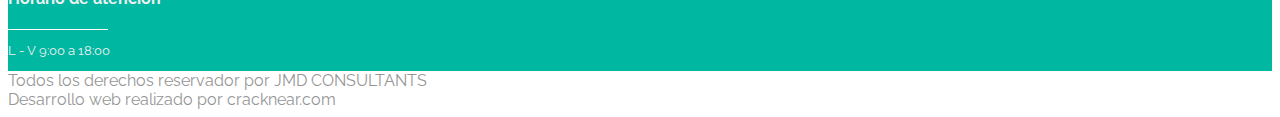
==== commit 177d392c: "Add files via upload" ====
--- a/index.html
+++ b/index.html
@@ -325,6 +325,10 @@
     .image-container {
         text-align: center;
         margin-top: 50px;
+    }
+
+    .opacity:hover{
+        opacity: 0.8;
     }
 
     .image-container img {
@@ -466,7 +470,7 @@
                                 ti</strong></h2>
                         <p>Te ayudamos para obtener el dinero justo por su reclamo a su seguro, con una representaciona
                             la altura y brindando un servicio integral, de forma profesional de principio a fin</p>
-                        <div class="hover">
+                        <div class="opacity">
                             <a href="" class="button-a ">Te ayudamos!!</a>
                         </div>
                     </div>
@@ -482,13 +486,15 @@
                                 ti</strong></h2>
                         <p>Te ayudamos para obtener el dinero justo por su reclamo a su seguro, con una representaciona
                             la altura y brindando un servicio integral, de forma profesional de principio a fin</p>
-                        <a href="" class="button-a">Te ayudamos!!</a>
+                            <div class="opacity">
+                                <a href="" class="button-a ">Te ayudamos!!</a>
+                            </div>
                     </div>
                 </div>
 
             </div>
         </div>
-        <section class="container mb-5" data-aos="fade-down">
+        <section class="container mb-5">
             <div class="row justify-content-center px-5">
                 <div class="col-sm-4 cont text-center px-5 mb-5">
                     <img src="img/icon1-roofing.jpg" class="img-fluid" width="130px" alt="">
@@ -519,7 +525,7 @@
                         rentables que están
                         garantizadas para
                         durar años</p>
-                    <div class="hover">
+                    <div class="opacity">
                         <a href="" class="my-3 button-a ">Empecemos!!!</a>
                     </div>
                 </div>
@@ -566,11 +572,11 @@
             </div>
         </div>
     </section>
-    <section class="contactanos py-5" data-aos="fade-down">
+    <section class="contactanos py-5">
         <div class="container ">
             <div class="row justify-content-center align-items-center g-2">
                 <div class="col-sm-6">
-                    <h5>¿Tiene preguntas adiconales?</h5>
+                    <h5>¿Tienes preguntas adicionales?</h5>
                     <p>Póngase en contacto con nosotros aquí y estaremos encantados de ayudarte</p>
                 </div>
                 <div class="col-sm-6 text-center hover">
@@ -581,7 +587,7 @@
 
     </section>
 
-    <section class="clientes" data-aos="fade-down">
+    <section class="clientes" >
         <div class="container">
             <div class="slider mt-5 px-5">
 
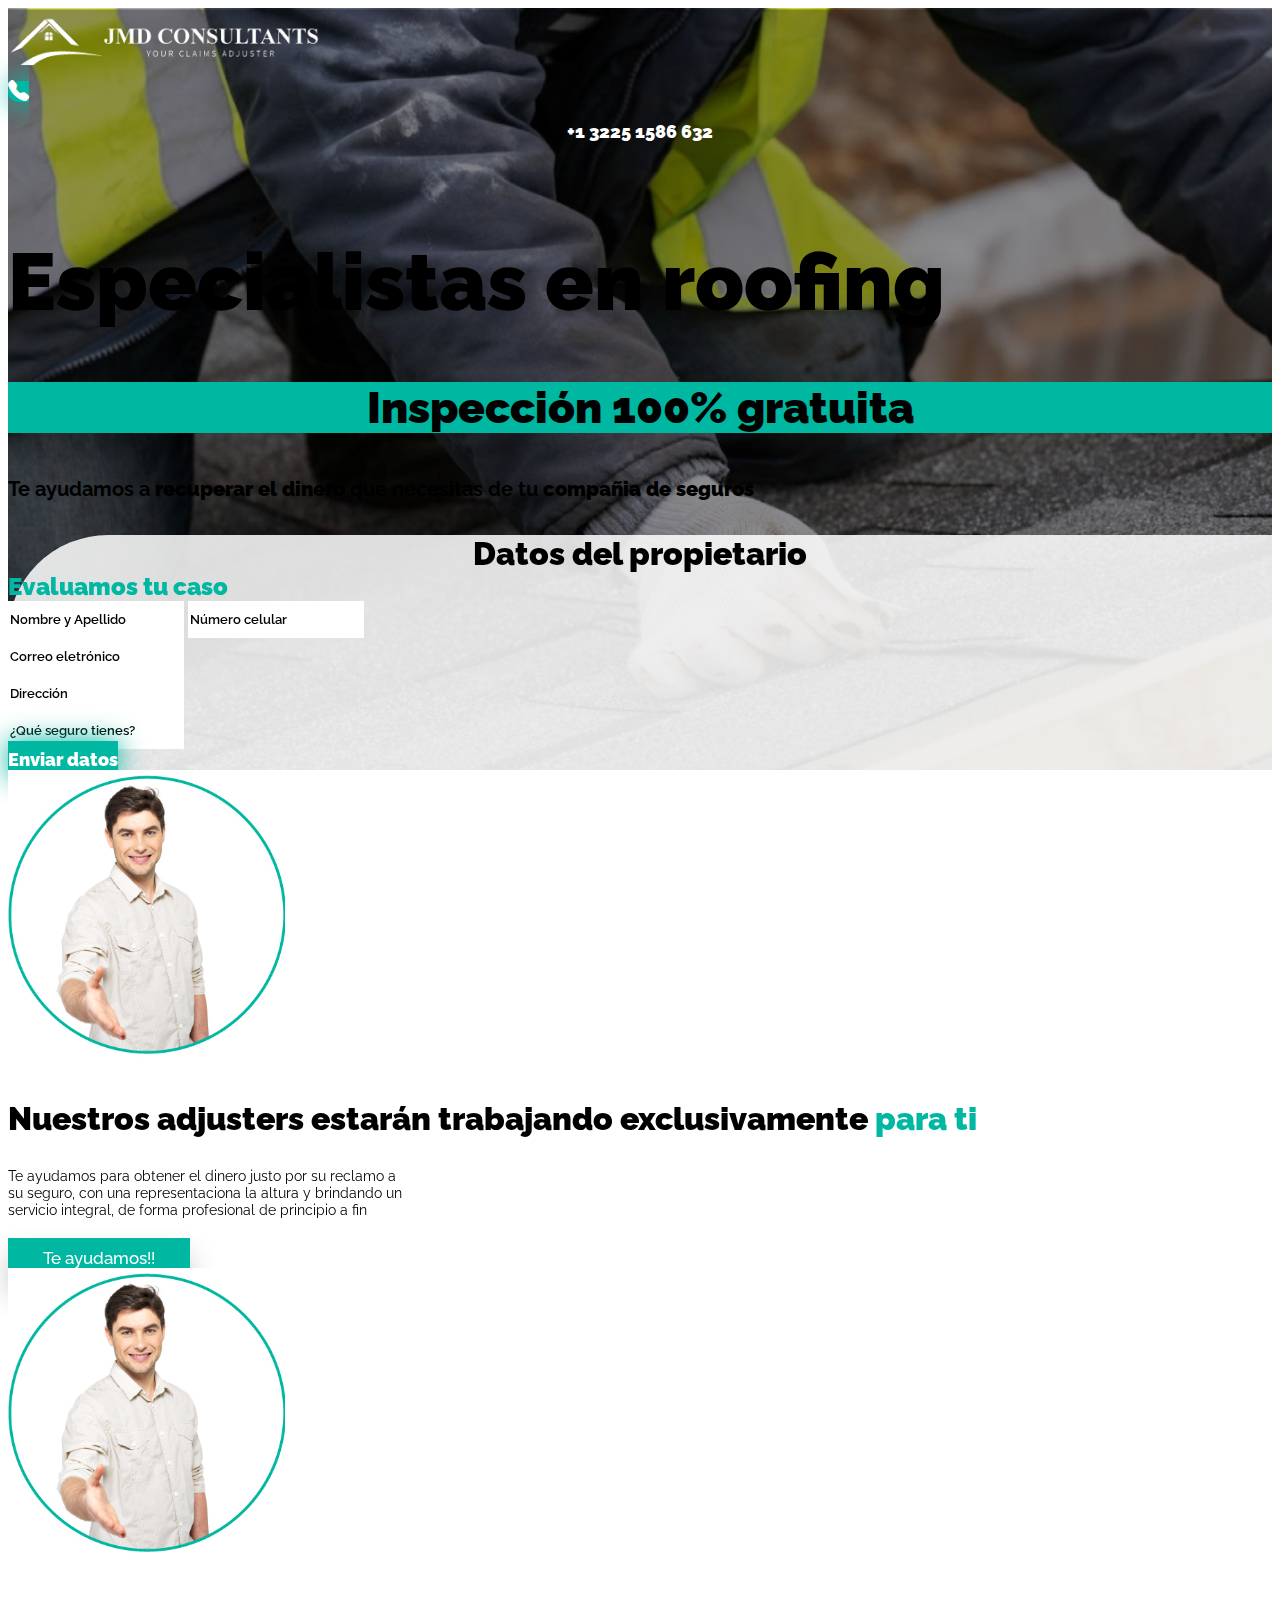
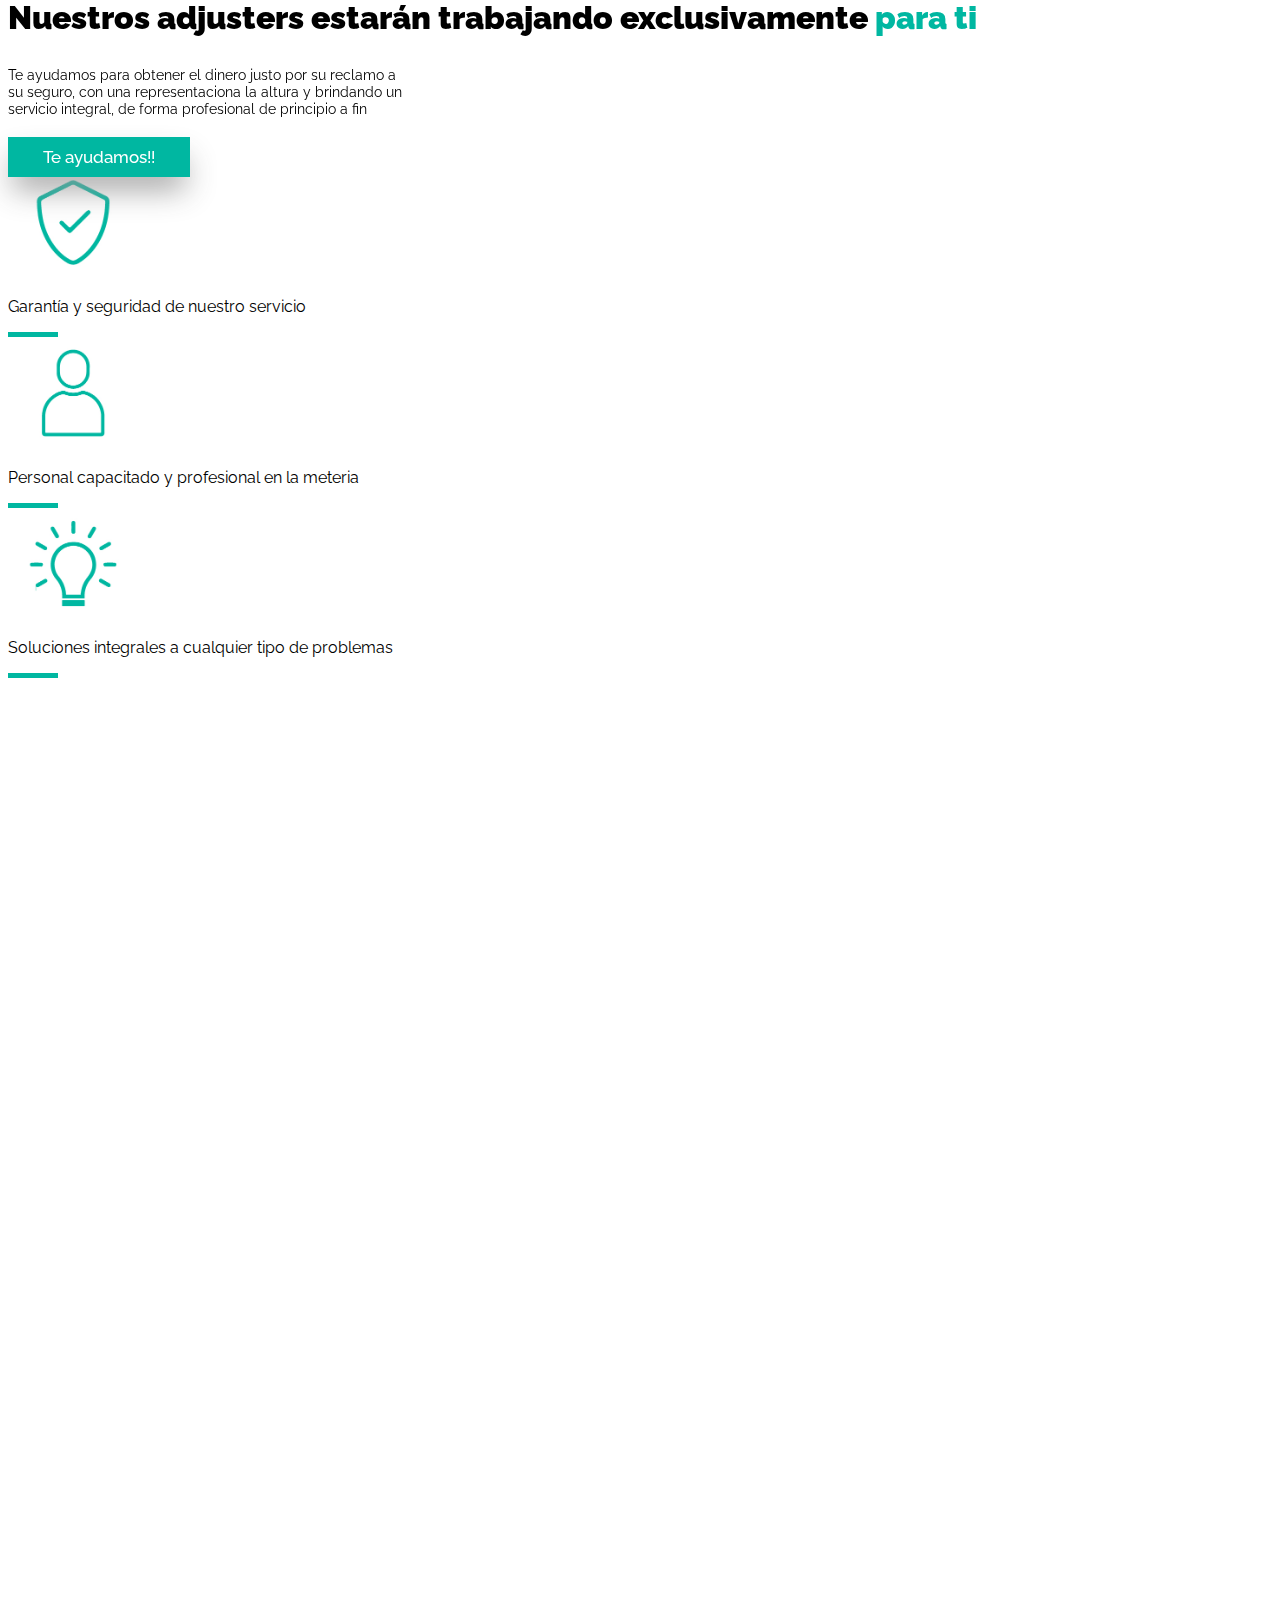
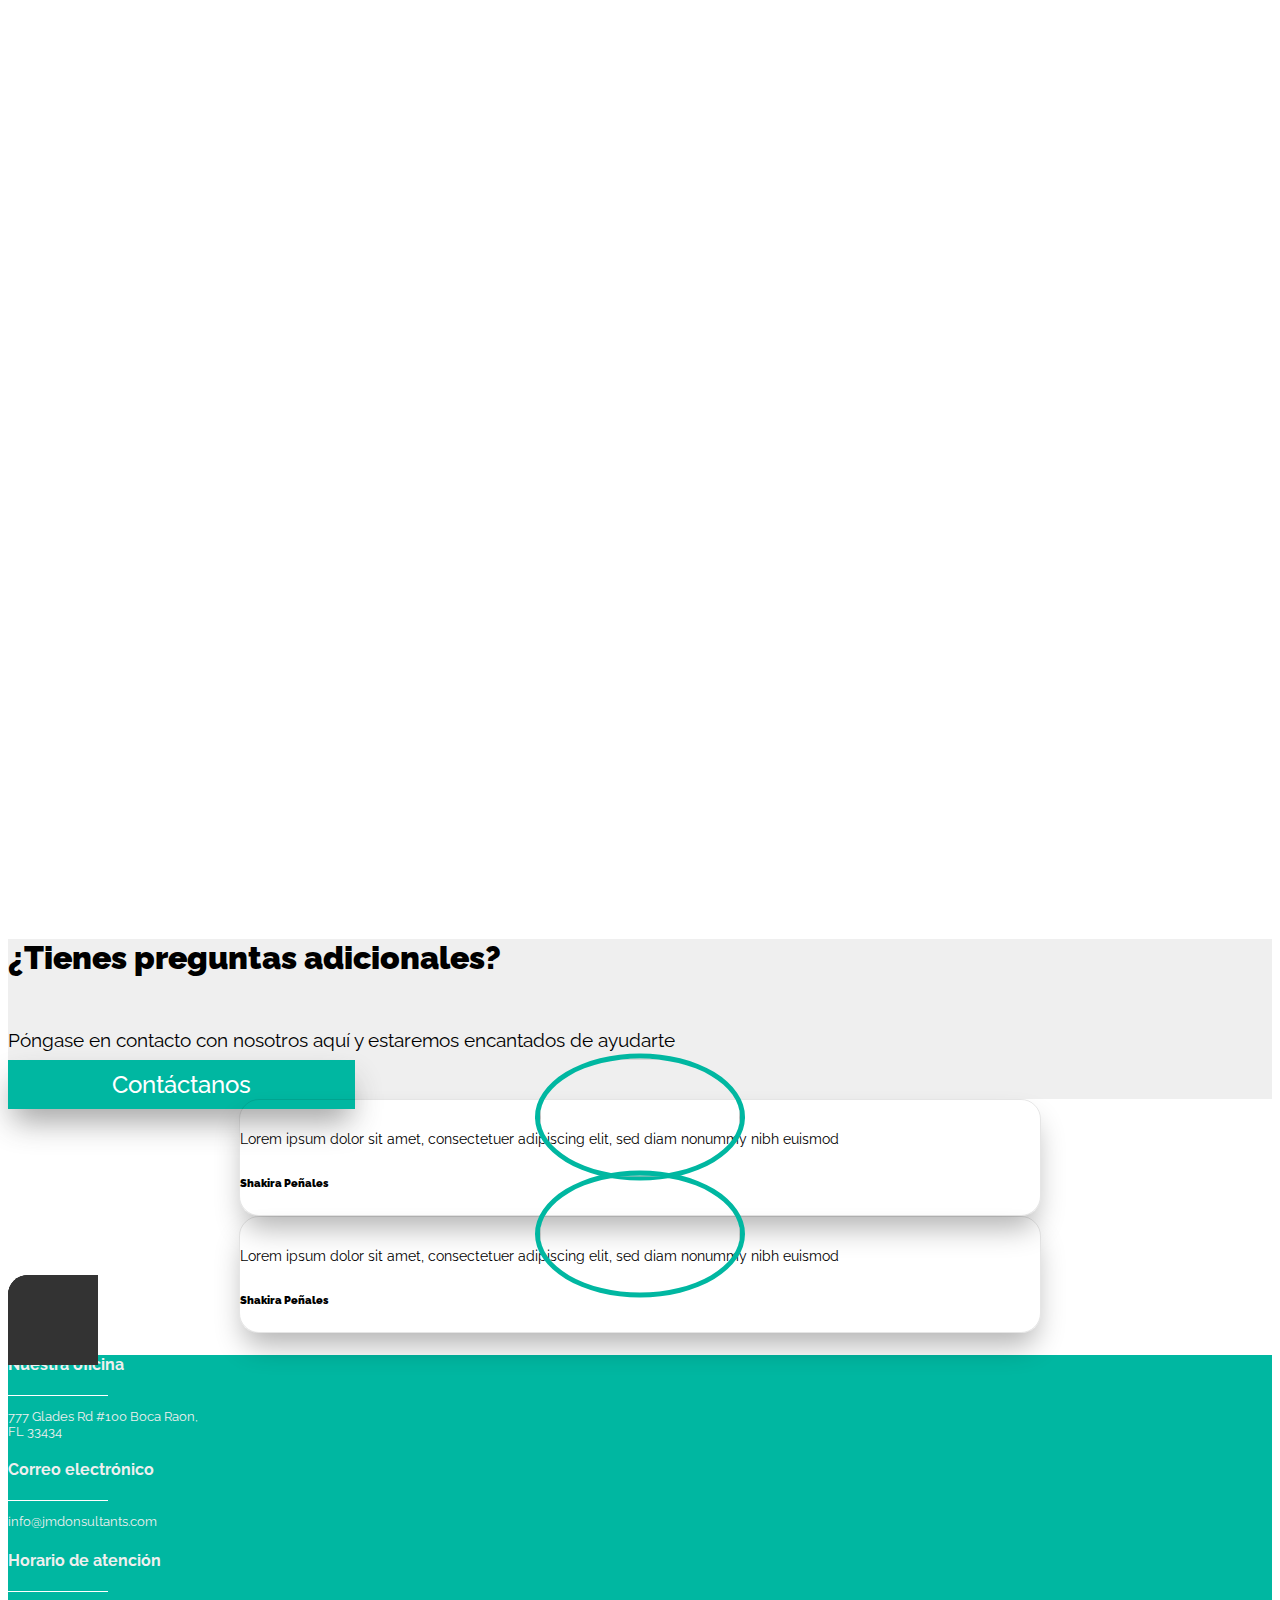
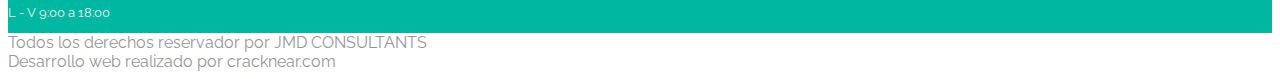
==== commit 0045551d: "Add files via upload" ====
--- a/index.html
+++ b/index.html
@@ -226,6 +226,12 @@
     .part4 h3 strong,
     .part4 i {
         color: #00b7a1;
+        font-size: 1.8rem;
+    }
+
+    .part4 h3 {
+        color: #00b7a1;
+        font-size: 1.8rem;
     }
 
     .part4 p {
@@ -240,7 +246,7 @@
         color: white;
         text-decoration: none;
         font-weight: 500;
-        font-size: 15px;
+        font-size: 17px;
         padding: 10px 35px;
         box-shadow: 0px 17px 31px -5px rgb(151 151 151 / 90%);
         position: 100;
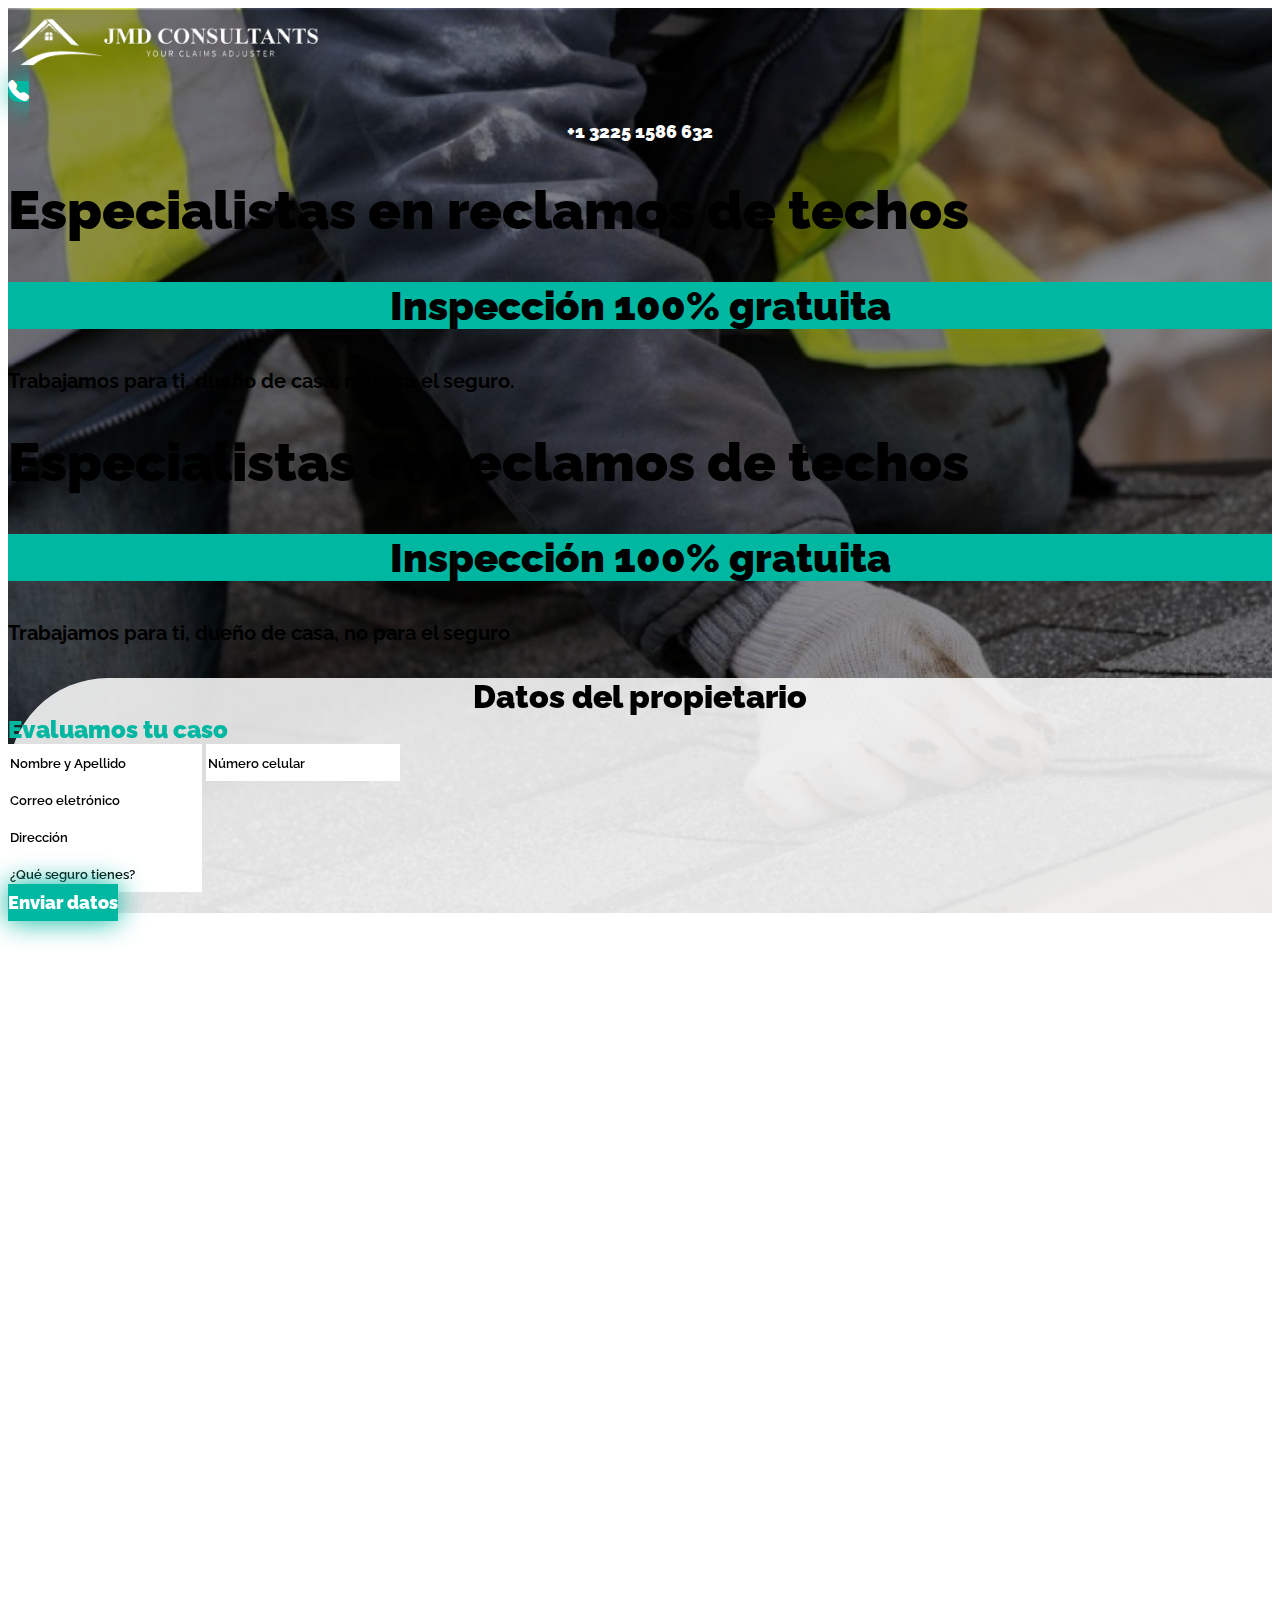
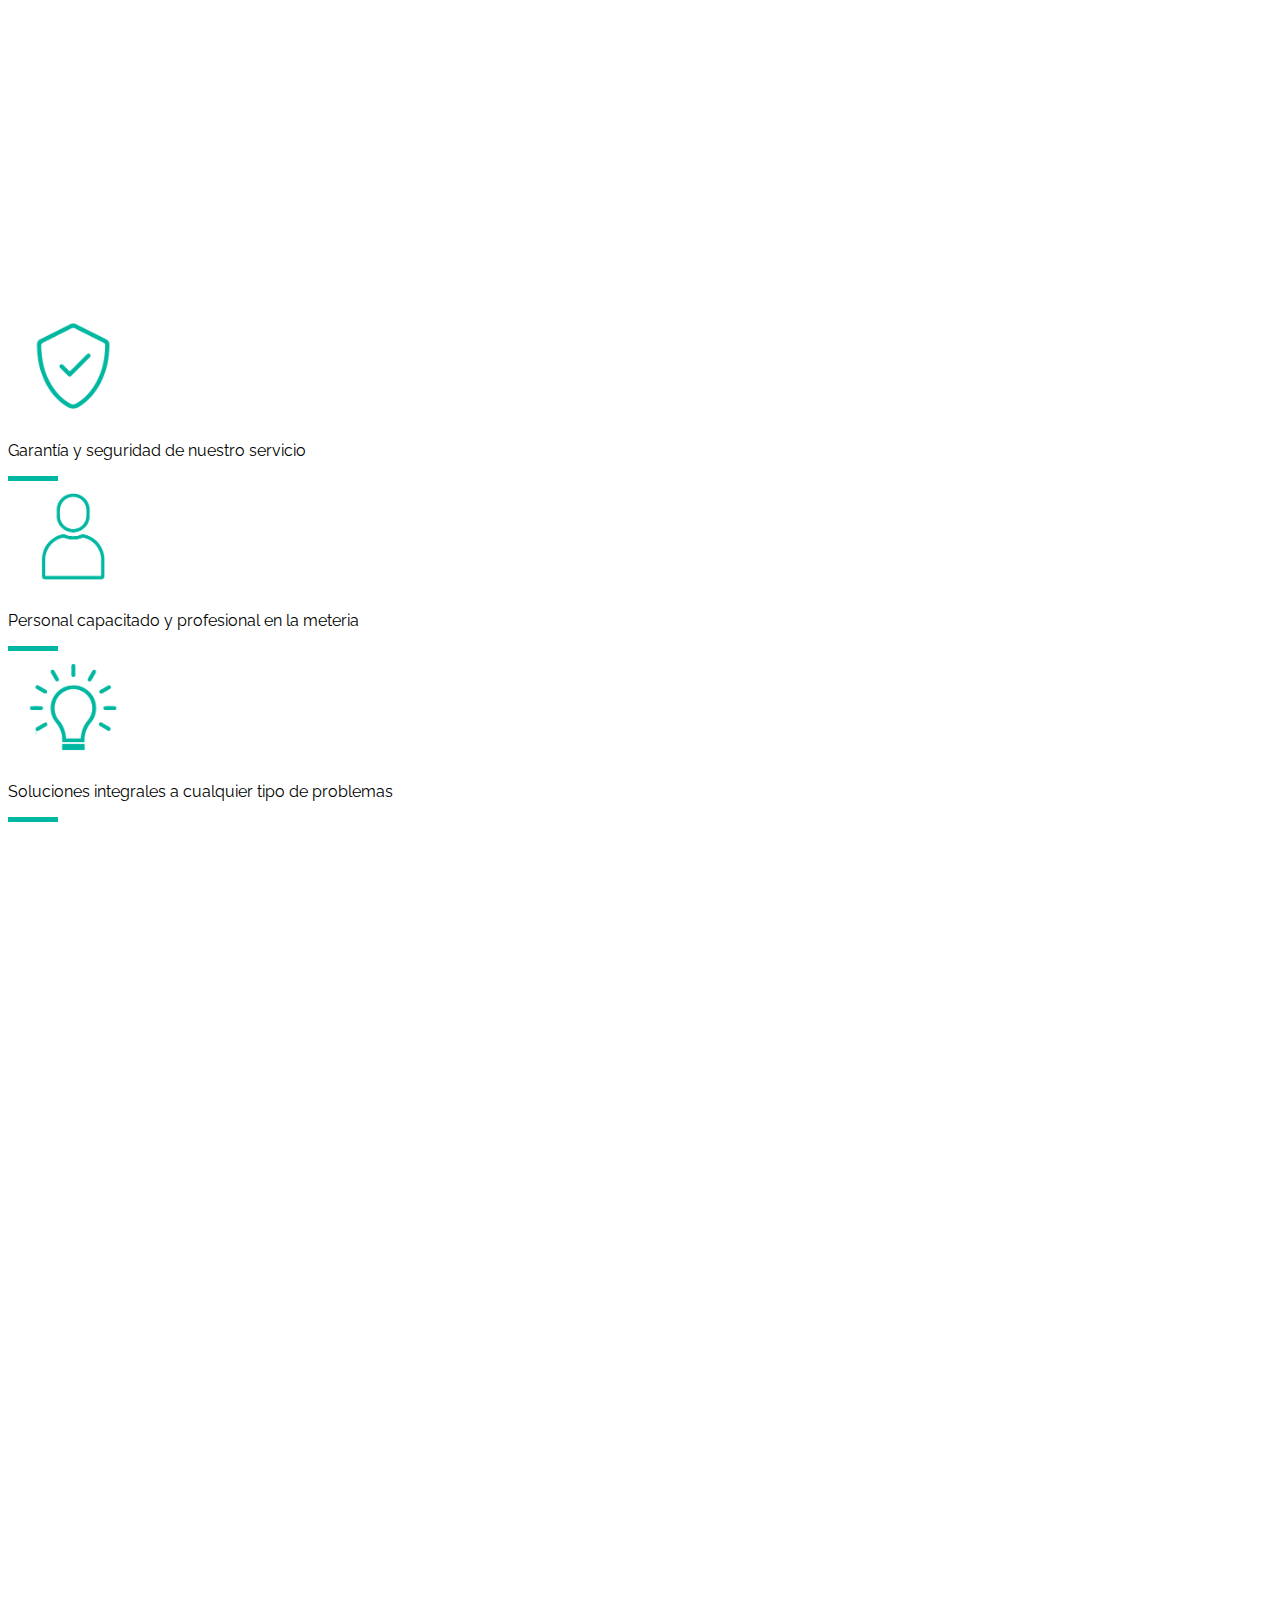
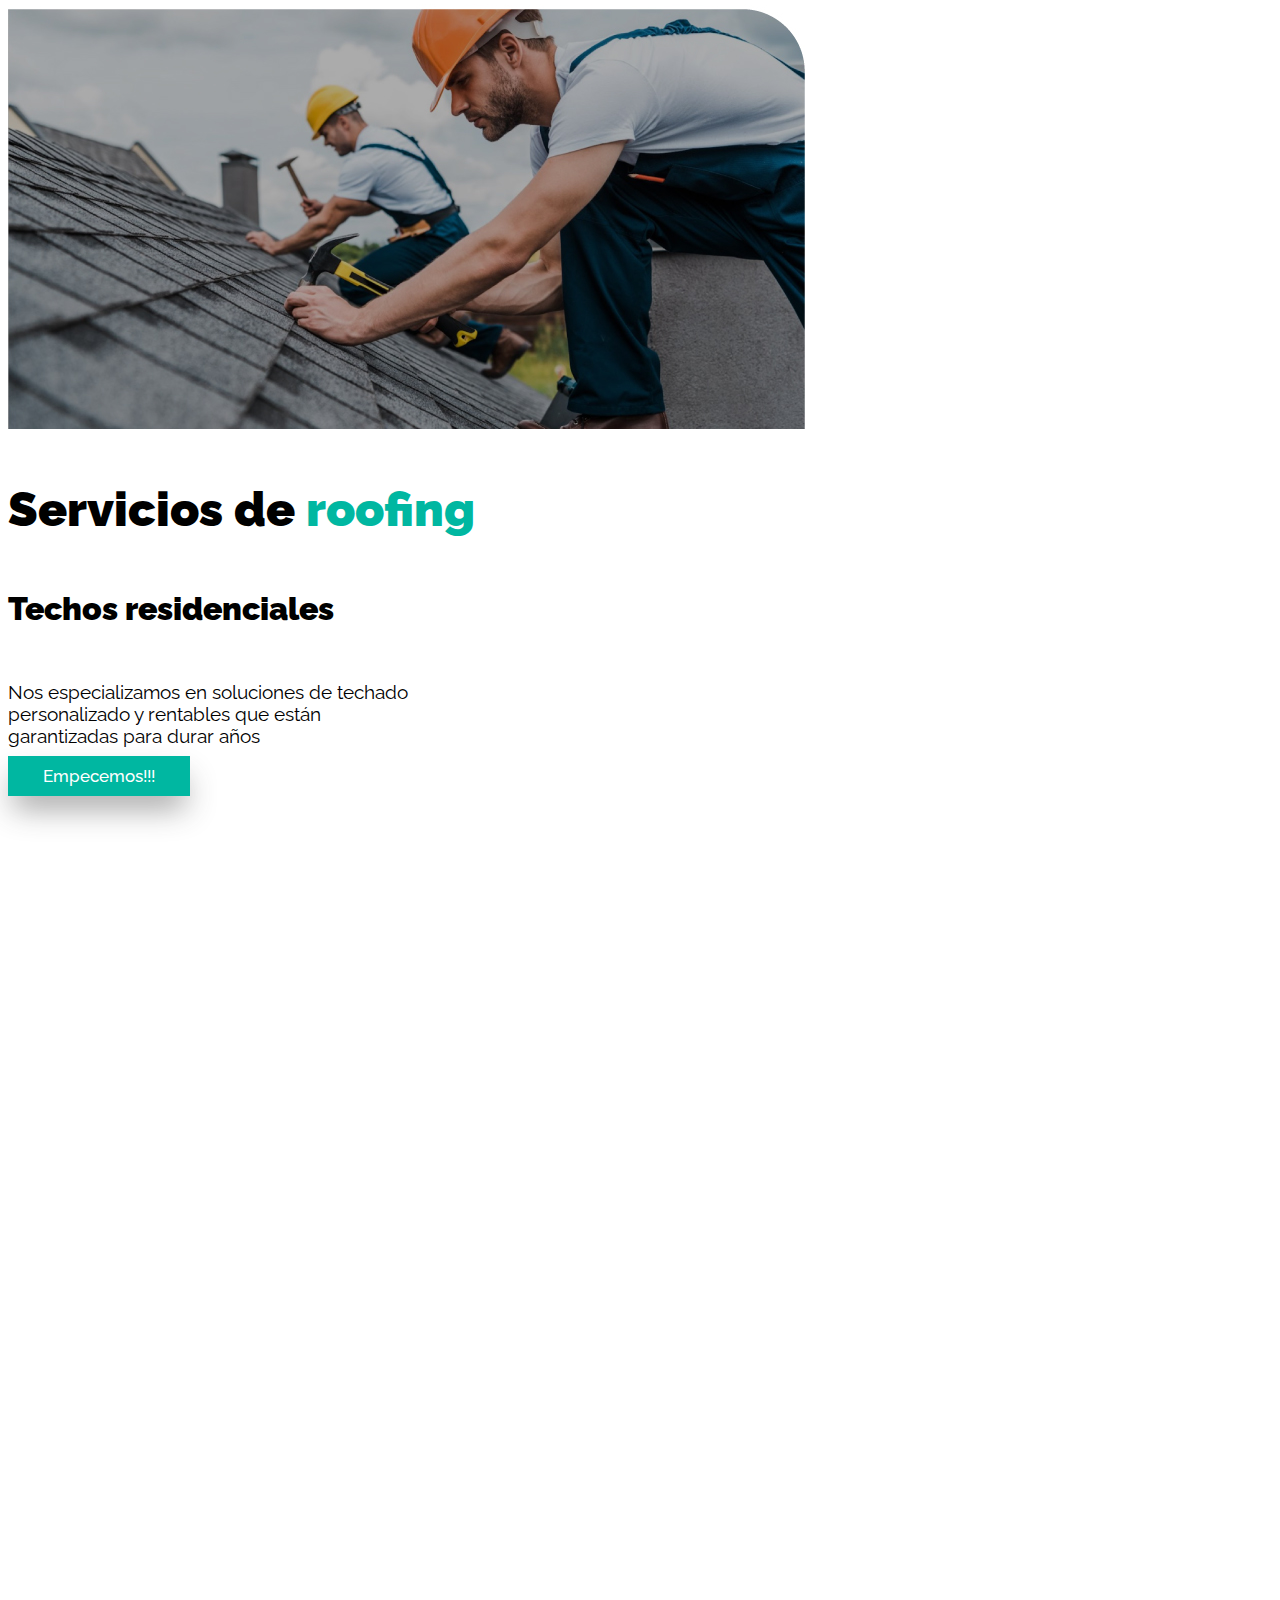
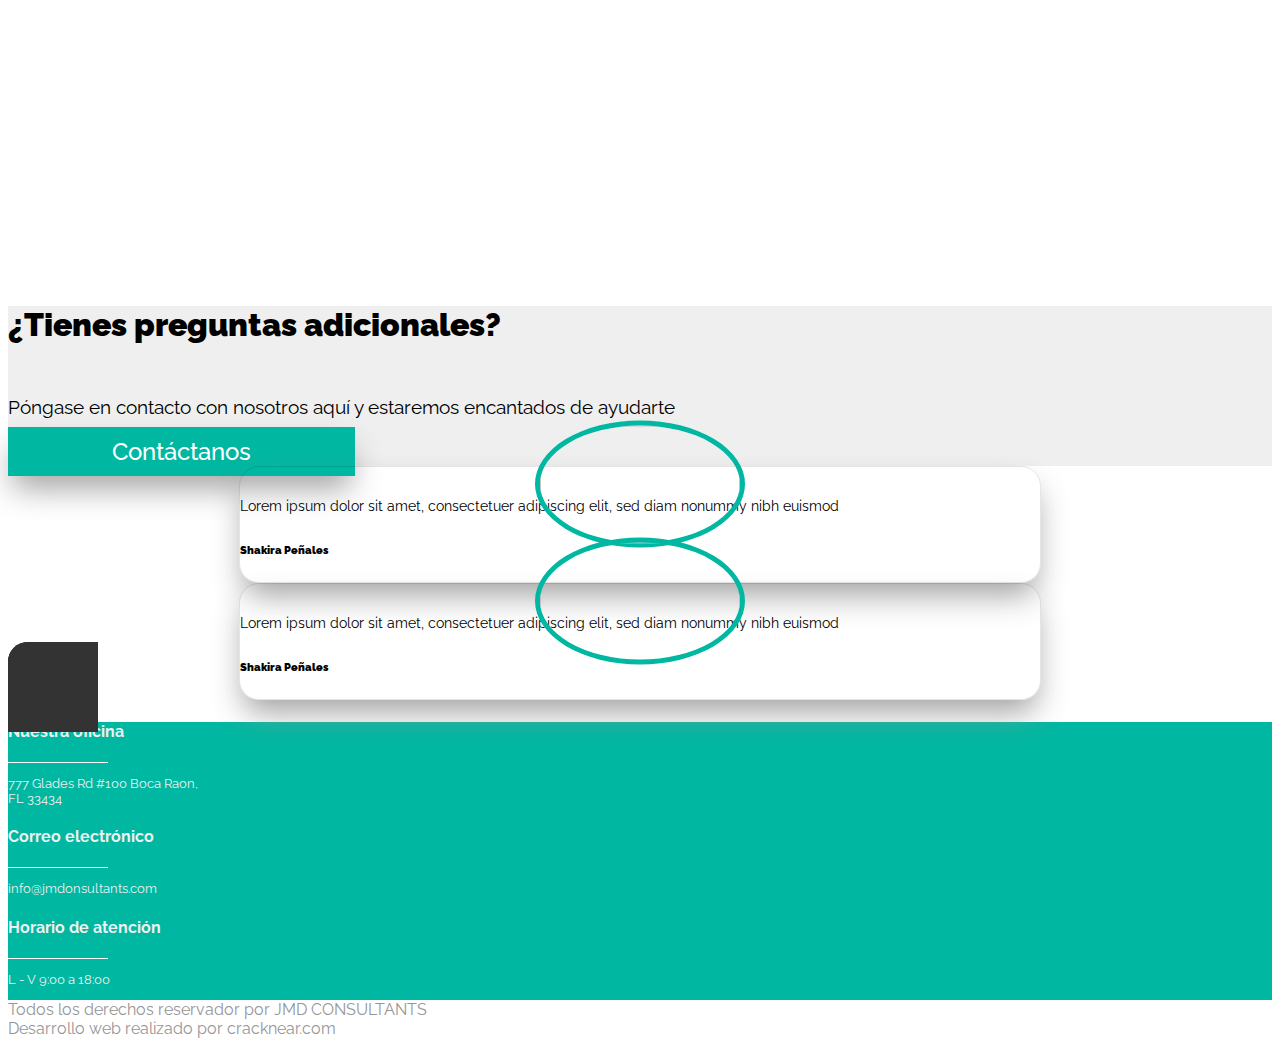
==== commit 108adcd0: "Add files via upload" ====
--- a/index.html
+++ b/index.html
@@ -62,7 +62,7 @@
         min-height: 54.4488px;
         font-size: 18px;
         box-shadow: 0px 0px 28px 0px rgb(0, 183, 161);
-        margin-right: 28px;
+
     }
 
     .button_color1:hover {
@@ -95,16 +95,17 @@
     }
 
     h1 {
-        font-size: 5rem;
+        font-size: 3.4rem;
         font-weight: 900;
 
     }
 
     h3 {
-        font-size: 2.75rem;
+        font-size: 2.5rem;
         font-weight: 900;
         background-color: var(--Color1);
         text-align: center;
+
     }
 
     h5 {
@@ -144,8 +145,8 @@
 
     .form-group input {
         border: none;
-        min-width: 165px;
         min-height: 35px;
+        min-width: 190px;
     }
 
     .form-group input::placeholder {
@@ -175,14 +176,25 @@
         max-height: 300px;
     }
 
+    .cuadro {
+        max-width: 800px;
+        margin: auto;
+        border: rgba(0, 0, 0, 0.1) solid 1px;
+        border-radius: 20px;
+
+    }
+
+    .black {
+        font-size: 50px;
+    }
+
     .priv-arrow,
     .priv-next {
-        color: #00b7a1;
+        color: transparent;
         border-radius: 100%;
         width: 60px;
         height: 60px;
         background-color: transparent;
-        box-shadow: 0px 17px 31px -5px rgba(0, 0, 0, 0.9);
         border: none;
         font-size: 40px;
     }
@@ -191,7 +203,7 @@
         position: absolute;
         z-index: 100;
         top: 40%;
-        left: 0%;
+        left: 7%;
 
     }
 
@@ -199,8 +211,63 @@
         position: absolute;
         z-index: 100;
         top: 40%;
-        left: 93%;
-    }
+        left: 90%;
+    }
+
+    @media (min-width: 1024px) {
+
+        .priv-arrow,
+        .priv-next {
+            color: #00b7a1;
+            border-radius: 100%;
+            width: 60px;
+            height: 60px;
+            background-color: transparent;
+            box-shadow: 0px 17px 31px -5px rgba(0, 0, 0, 0.9);
+            border: none;
+            font-size: 40px;
+        }
+
+        .priv-arrow {
+            position: absolute;
+            z-index: 100;
+            top: 40%;
+            left: 7%;
+
+        }
+
+        .priv-next {
+            position: absolute;
+            z-index: 100;
+            top: 40%;
+            left: 90%;
+        }
+
+        .cuadro {
+            max-width: 800px;
+            margin: auto;
+            border: rgba(0, 0, 0, 0.1) solid 1px;
+            border-radius: 20px;
+            box-shadow: 0px 17px 31px -5px rgb(151 151 151 / 90%);
+
+
+        }
+
+        .black {
+            background-color: #333333;
+            font-size: 50px;
+            width: 90px;
+            height: 90px;
+            border-top-left-radius: 20px;
+            text-align: center;
+            position: absolute;
+            z-index: 100;
+            top: -30%;
+        }
+    }
+
+
+
 
     .line {
         width: 50px;
@@ -209,6 +276,8 @@
         text-align: center;
     }
 
+
+
     .part4 h3 {
         font-size: 3rem;
         text-align: left;
@@ -223,13 +292,12 @@
         font-weight: 900;
     }
 
-    .part4 h3 strong,
-    .part4 i {
+    .part4 h3 strong {
         color: #00b7a1;
-        font-size: 1.8rem;
-    }
-
-    .part4 h3 {
+        font-size: 3rem;
+    }
+
+    .part4 h3 i {
         color: #00b7a1;
         font-size: 1.8rem;
     }
@@ -316,6 +384,7 @@
         font-size: 1.5rem;
         padding: 10px 6.5rem;
         box-shadow: 0px 17px 31px -5px rgb(151 151 151 / 90%);
+        cursor: pointer;
     }
 
     .contactanos a:hover {
@@ -333,7 +402,7 @@
         margin-top: 50px;
     }
 
-    .opacity:hover{
+    .opacity:hover {
         opacity: 0.8;
     }
 
@@ -369,26 +438,6 @@
         max-height: 100%;
     }
 
-    .cuadro {
-        max-width: 800px;
-        margin: auto;
-        border: rgba(0, 0, 0, 0.1) solid 1px;
-        border-radius: 20px;
-        box-shadow: 0px 17px 29px -5px rgba(0, 0, 0, 0.3);
-    }
-
-    .black {
-        background-color: #333333;
-        font-size: 50px;
-        width: 90px;
-        height: 90px;
-        border-top-left-radius: 20px;
-        text-align: center;
-        position: absolute;
-        z-index: 100;
-        top: -30%;
-    }
-
     .black i {
         margin: auto;
         padding: auto;
@@ -411,29 +460,36 @@
 <script src="https://cdn.jsdelivr.net/npm/slick-carousel@1.8.1/slick/slick.min.js"></script>
 
 <body>
-    <header>
-        <section class="container">
-            <nav class="navbar row justify-content-between align-items-center pt-3">
-                <a class="col-sm-6" href="#"><img src="img/logo-jmd-roofing.png" class="d-inline-block align-top" alt=""
-                        height="66px "></a>
-                <div class="col-sm-6 px-5 d-flex justify-content-end">
-                    <a name="" id="" class="button_color1 row justify-content-center align-items-center" href="#"
+
+    <header class="m-0 p-0">
+        <section class="container m-auto px-4">
+            <nav class="navbar row justify-content-between align-items-center p-0 m-0 pt-3">
+                <a class="col-sm-6 p-0" href="#"><img src="img/logo-jmd-roofing.png" class="d-inline-block align-top"
+                        alt="" height="66px "></a>
+                <div class="col-sm-6 d-none d-sm-none px-5 d-flex justify-content-end d-sm-none d-lg-flex">
+                    <a name="" id="" class="button_color1 row p-0 justify-content-center align-items-center" href="#"
                         role="button">
                         <i class="bi bi-telephone-fill col-sm-2 m-0 p-0"></i>
                         <p class="col-sm-10 mb-2 p-0">+1 3225 1586 632</p>
                     </a>
                 </div>
             </nav>
-            <div class="row justify-content-between align-items-center g-2">
-                <div class="col-sm-6 text-white">
-                    <h1>Especialistas en roofing</h1>
-                    <h3>Inspección 100% gratuita</h3>
-                    <h5>Te ayudamos a <strong>recuperar el dinero</strong> que necesitas de tu <strong>compañia de
-                            seguros</strong></h5>
+            <div class="row m-0 p-0 justify-content-between align-items-center g-2">
+                <div class="col-sm-6 sliderform text-white ">
+                    <div class="my-2">
+                        <h1 class="">Especialistas en reclamos de techos</h1>
+                        <h3>Inspección 100% gratuita</h3>
+                        <h5>Trabajamos para ti, dueño de casa, no para el seguro.</h5>
+                    </div>
+                    <div class="my-2">
+                        <h1>Especialistas en reclamos de techos</h1>
+                        <h3>Inspección 100% gratuita</h3>
+                        <h5>Trabajamos para ti, dueño de casa, no para el seguro</h5>
+                    </div>
                 </div>
                 <div class="col-sm-6 p-4">
                     <form data-aos="fade-left" action=""
-                        class="mx-5 pt-3 pb-4 px-4 row justify-content-center align-items-center text-center">
+                        class="mx-3 pt-3 pb-4 px-4 row justify-content-center align-items-center text-center">
                         <div class="form-group mt-4 mb-2  d-inline-block">
                             <label for="">
                                 <h3>Datos del propietario</h3>
@@ -443,8 +499,8 @@
                             </label>
                         </div>
                         <div class="form-group mt-3 mb-1 row justify-content-between">
-                            <input type="text" class="col-sm-5 ml-1" placeholder="Nombre y Apellido">
-                            <input type="text" class="col-sm-5 mr-1" placeholder="Número celular">
+                            <input type="text" class="col-sm-5 mt-3 ml-1 mb-1" placeholder="Nombre y Apellido">
+                            <input type="text" class="col-sm-5 mt-3 mr-1 mb-1" placeholder="Número celular">
                         </div>
                         <div class="form-group mt-3 mb-1 row">
                             <input type="text" class="col-sm-12" placeholder="Correo eletrónico">
@@ -465,7 +521,7 @@
             </div>
         </section>
     </header>
-    <main class="container my-5">
+    <main class="container mx- my-5 p-0">
         <div class="slider mt-5 px-5" data-aos="fade-down">
             <div class="container my-5">
                 <div class="slider_items row justify-content-center">
@@ -492,9 +548,9 @@
                                 ti</strong></h2>
                         <p>Te ayudamos para obtener el dinero justo por su reclamo a su seguro, con una representaciona
                             la altura y brindando un servicio integral, de forma profesional de principio a fin</p>
-                            <div class="opacity">
-                                <a href="" class="button-a ">Te ayudamos!!</a>
-                            </div>
+                        <div class="opacity">
+                            <a href="" class="button-a ">Te ayudamos!!</a>
+                        </div>
                     </div>
                 </div>
 
@@ -520,28 +576,53 @@
             </div>
         </section>
     </main>
-    <section class="container-fluid p-0 m-0 part4 pt-3 mt-0" data-aos="fade-down">
-        <div class="row justify-content-center align-items-top g-2 p-0 m-0">
-            <div class="col-sm-6 p-0 m-0"><img src="img/001.jpg" class="img-fluid"></div>
-            <div class="col-sm-6 px-5 m-0">
-                <div class="px-4">
-                    <h3>Servicios de <strong>roofing</strong></h3>
-                    <H5 class="mt-4"><i class="fa-solid fa-house"></i> Techos residenciales</H5>
-                    <p class="my-0 mb-4" width="300px">Nos especializamos en soluciones de techado personalizado y
-                        rentables que están
-                        garantizadas para
-                        durar años</p>
-                    <div class="opacity">
-                        <a href="" class="my-3 button-a ">Empecemos!!!</a>
+    <section class=" sliderpart4 p-0 m-0 part4 pt-3 mt-0">
+        <div class="container-fluid p-0 m-0 my-5" data-aos="fade-down">
+            <div class="row justify-content-center align-items-top g-2 p-0 m-0">
+                <div class="col-sm-6 p-0 m-0">
+                    <img src="img/001.jpg" class="img-fluid">
+
+                </div>
+                <div class="col-sm-6 px-5 m-0">
+                    <div class="px-4">
+                        <h3>Servicios de <strong>roofing</strong></h3>
+                        <H5 class="mt-4"><i class="fa-solid fa-house"></i> Techos residenciales</H5>
+                        <p class="my-0 mb-4" width="300px">Nos especializamos en soluciones de techado personalizado y
+                            rentables que están
+                            garantizadas para
+                            durar años</p>
+                        <div class="opacity">
+                            <a href="" class="my-3 button-a ">Empecemos!!!</a>
+                        </div>
                     </div>
                 </div>
             </div>
         </div>
+        <div class="container-fluid p-0 m-0 my-5">
+            <div class="row justify-content-center align-items-top g-2 p-0 m-0">
+                <div class="col-sm-6 p-0 m-0"><img src="img/001.jpg" class="img-fluid"></div>
+                <div class="col-sm-6 px-5 m-0">
+                    <div class="px-4">
+                        <h3>Servicios de <strong>roofing</strong></h3>
+                        <H5 class="mt-4"><i class="fa-solid fa-house"></i> Techos residenciales</H5>
+                        <p class="my-0 mb-4" width="300px">Nos especializamos en soluciones de techado personalizado y
+                            rentables que están
+                            garantizadas para
+                            durar años</p>
+                        <div class="opacity">
+                            <a href="" class="my-3 button-a ">Empecemos!!!</a>
+                        </div>
+                    </div>
+                </div>
+            </div>
+        </div>
+
+
     </section>
-    <section class="container my-5 Reclamo" data-aos="fade-down">
+    <section class="container my-5 Reclamo" data-aos="fade-down" data-aos-offset="100">
         <div class="row justify-content-center align-items-center g-2">
             <div class="col-sm-12 text-center">
-                <h1>Te ayudamos con tu <strong>reclamo</strong></h1>
+                <h1>Te ayudamos con tus <strong>reclamos</strong></h1>
                 <p>Realizamos todo el proceso administrativo con tu seguro</p>
             </div>
         </div>
@@ -549,18 +630,18 @@
             <div class="col-sm-6 d-flex justify-content-center"><img src="img/hombre.jpg" class="img-fluid" alt="">
             </div>
             <div class="col-sm-6">
-                <div class="row">
+                <div class="row p-3">
                     <div class="vline col-sm-1"></div>
                     <p class="col">Lorem ipsum dolor sit amet, consectetuer adipiscing elit, sed diam nonummy nibh
                         euismod tincidunt ut laoreet dolore</p>
                 </div>
-                <div class="row align-items-center my-4">
+                <div class="row p-3 align-items-center my-4">
                     <div class="circle col-sm-1 d-flex justify-content-center align-items-center">
                         <p>1</p>
                     </div>
                     <p class="col m-0">Presentar todos los documentos para presentarlos a la aseguradora</p>
                 </div>
-                <div class="row align-items-center my-4">
+                <div class="row p-3 align-items-center my-4">
                     <div class="circle col-sm-1 d-flex justify-content-center align-items-center">
                         <p>2</p>
                     </div>
@@ -568,7 +649,7 @@
                         se encargará de recuperar el dinero por el daño de tu propiedad (Le envían al seguro todos los
                         códigos de construcción del techo de la casa de la ciudad y del estado)</p>
                 </div>
-                <div class="row align-items-center my-4">
+                <div class="row p-3 align-items-center my-4">
                     <div class="circle col-sm-1 d-flex justify-content-center align-items-center">
                         <p>3</p>
                     </div>
@@ -584,6 +665,7 @@
                 <div class="col-sm-6">
                     <h5>¿Tienes preguntas adicionales?</h5>
                     <p>Póngase en contacto con nosotros aquí y estaremos encantados de ayudarte</p>
+
                 </div>
                 <div class="col-sm-6 text-center hover">
                     <a class="hover">Contáctanos</a>
@@ -593,7 +675,7 @@
 
     </section>
 
-    <section class="clientes" >
+    <section class="clientes">
         <div class="container">
             <div class="slider mt-5 px-5">
 
@@ -622,8 +704,6 @@
                             </p>
                             <h6><strong>Shakira Peñales</strong></h6>
                         </div>
-
-
                     </div>
                 </div>
             </div>
@@ -691,9 +771,9 @@
         </section>
         <section class="container-fluid p-0 m-0">
             <div class="row justify-content-center align-items-center g-2 text-center p-0 m-0">
-                <div class="col-sm-6" style="background-color: #0071b9;font-size: 40px;"><i
+                <div class="col-sm-6  my-0" style="background-color: #0071b9;font-size: 40px;"><i
                         class="fa-brands fa-square-facebook"></i></div>
-                <div class="col-sm-6" style="background-color: #90278c;font-size: 40px;"><i
+                <div class="col-sm-6 my-0" style="background-color: #90278c;font-size: 40px;"><i
                         class="fa-brands fa-instagram"></i></div>
             </div>
             <div class="row justify-content-center align-items-center text-center p-0 m-0"
@@ -704,6 +784,7 @@
 
         </section>
     </footer>
+
     <!-- Bootstrap JavaScript Libraries -->
     <script src="https://cdn.jsdelivr.net/npm/@popperjs/core@2.11.6/dist/umd/popper.min.js"
         integrity="sha384-oBqDVmMz9ATKxIep9tiCxS/Z9fNfEXiDAYTujMAeBAsjFuCZSmKbSSUnQlmh/jp3" crossorigin="anonymous">
@@ -728,6 +809,26 @@
             autoplaySpeed: 3000,
         });
     });
+
+    $(document).ready(function () {
+        $('.sliderform').slick({
+            //prevArrow: '<button type="button" class="priv-arrow"><i class="fa-solid fa-angle-left"></i></button>',
+            //nextArrow: '<button type="button" class="priv-next"><i class="fa-solid fa-angle-right"></i></button>',
+            autoplay: true,
+            autoplaySpeed: 3000,
+            arrows: false,
+        });
+    });
+
+    $(document).ready(function () {
+        $('.sliderpart4').slick({
+            //prevArrow: '<button type="button" class="priv-arrow"><i class="fa-solid fa-angle-left"></i></button>',
+            //nextArrow: '<button type="button" class="priv-next"><i class="fa-solid fa-angle-right"></i></button>',
+            autoplay: true,
+            autoplaySpeed: 3000,
+            arrows: false,
+        });
+    });
 </script>
 
 <script src="https://unpkg.com/aos@2.3.1/dist/aos.js"></script>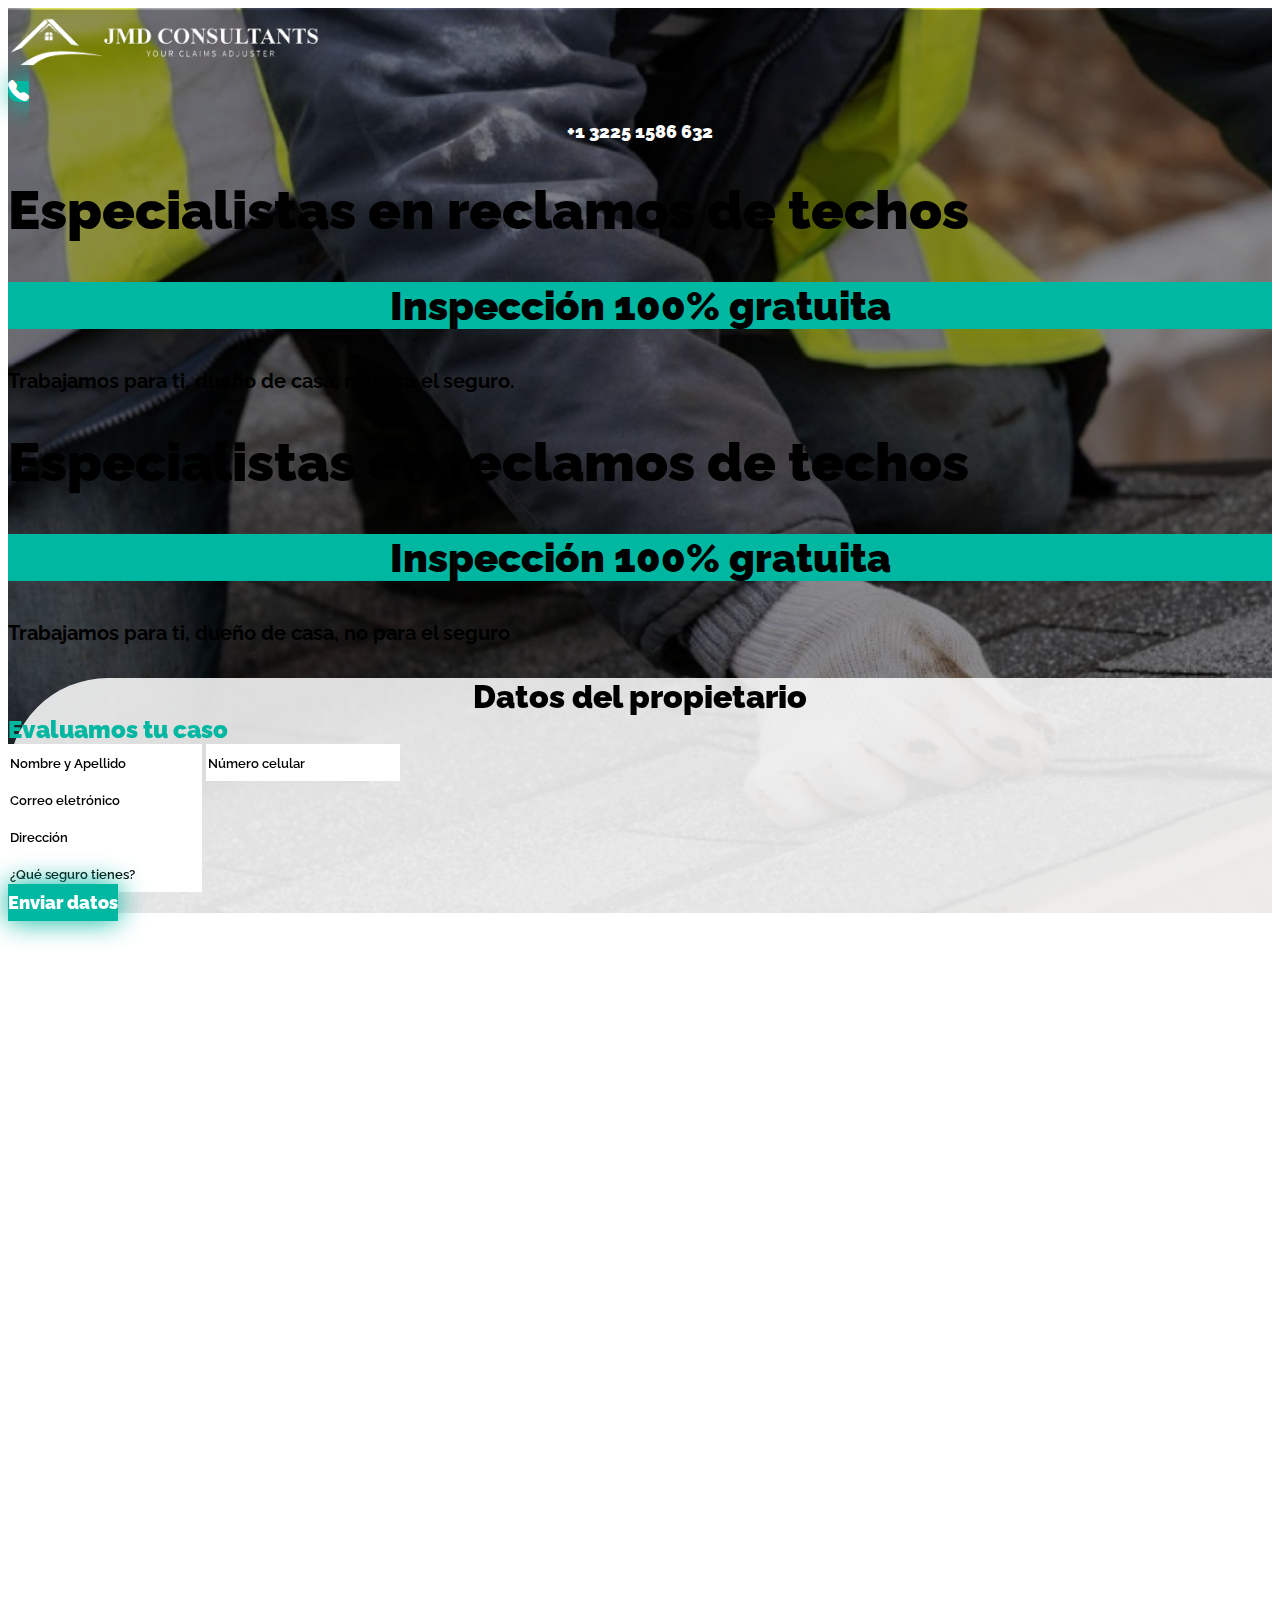
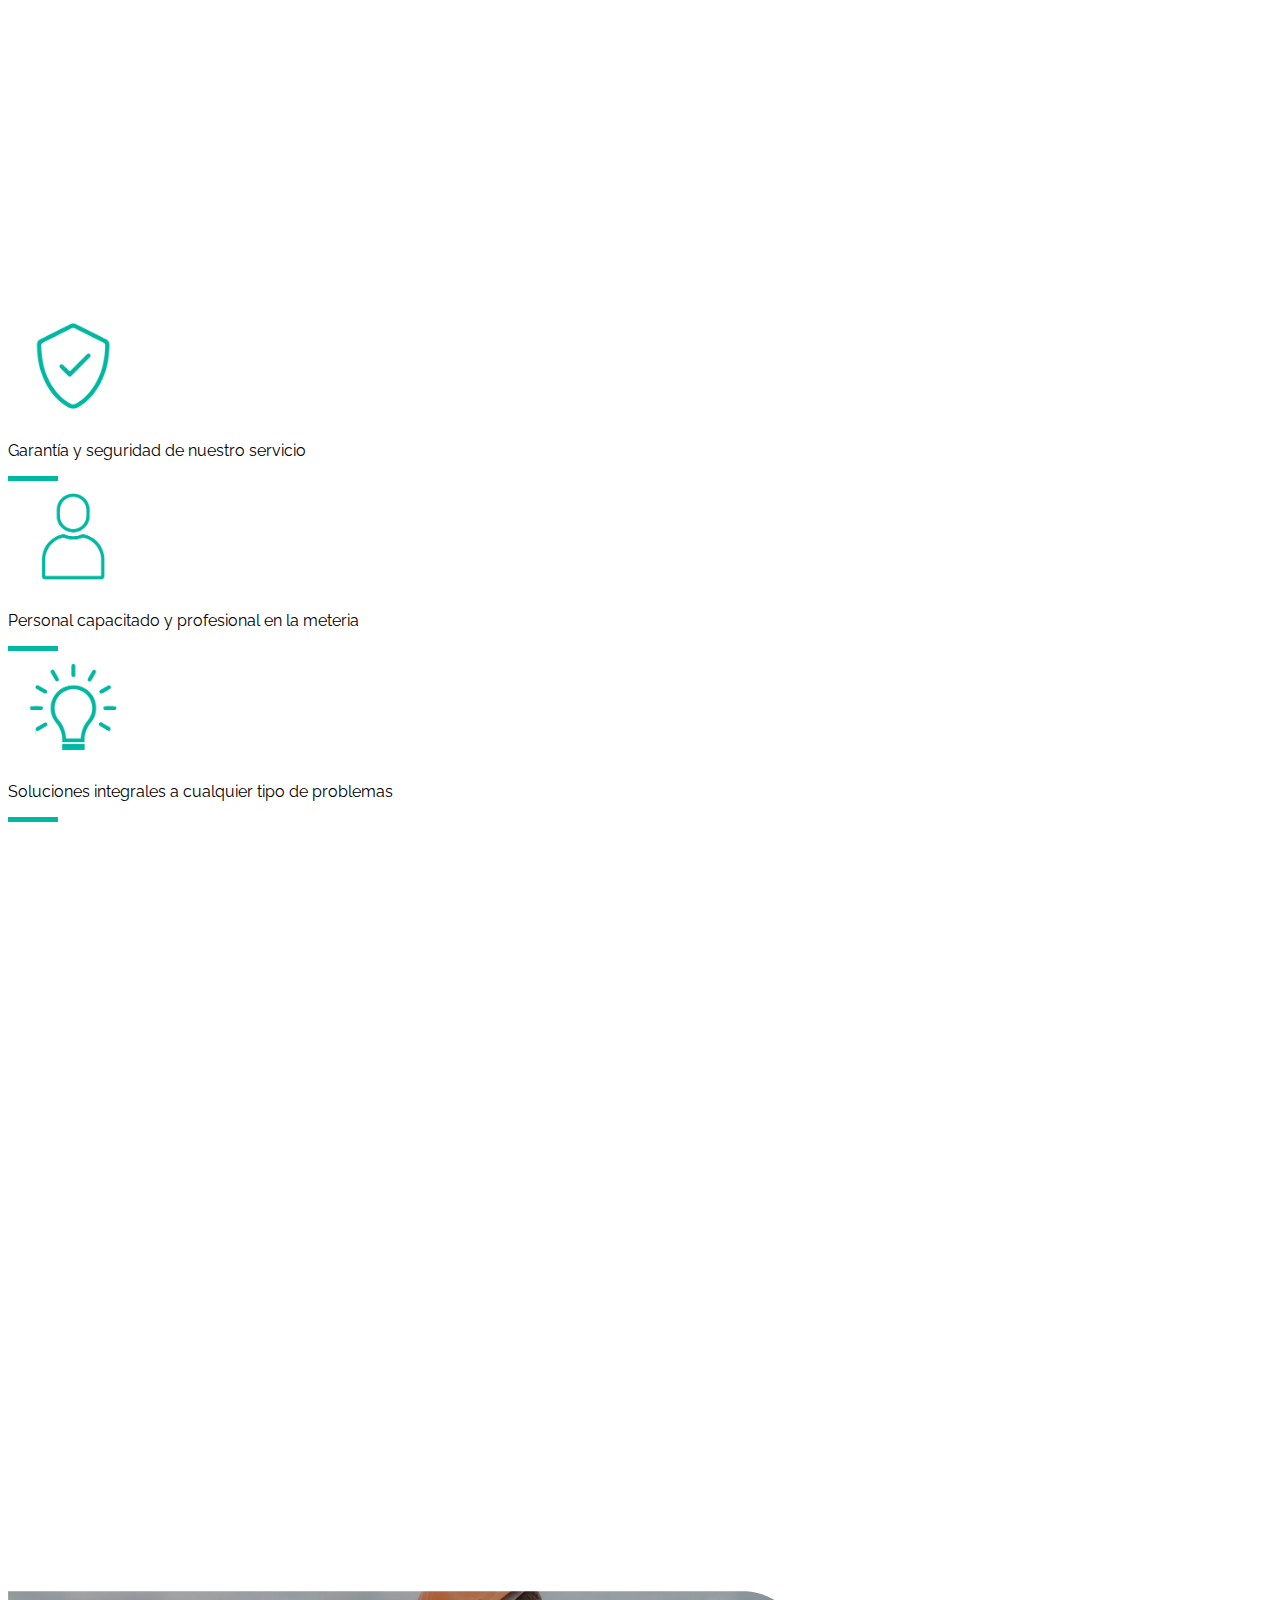
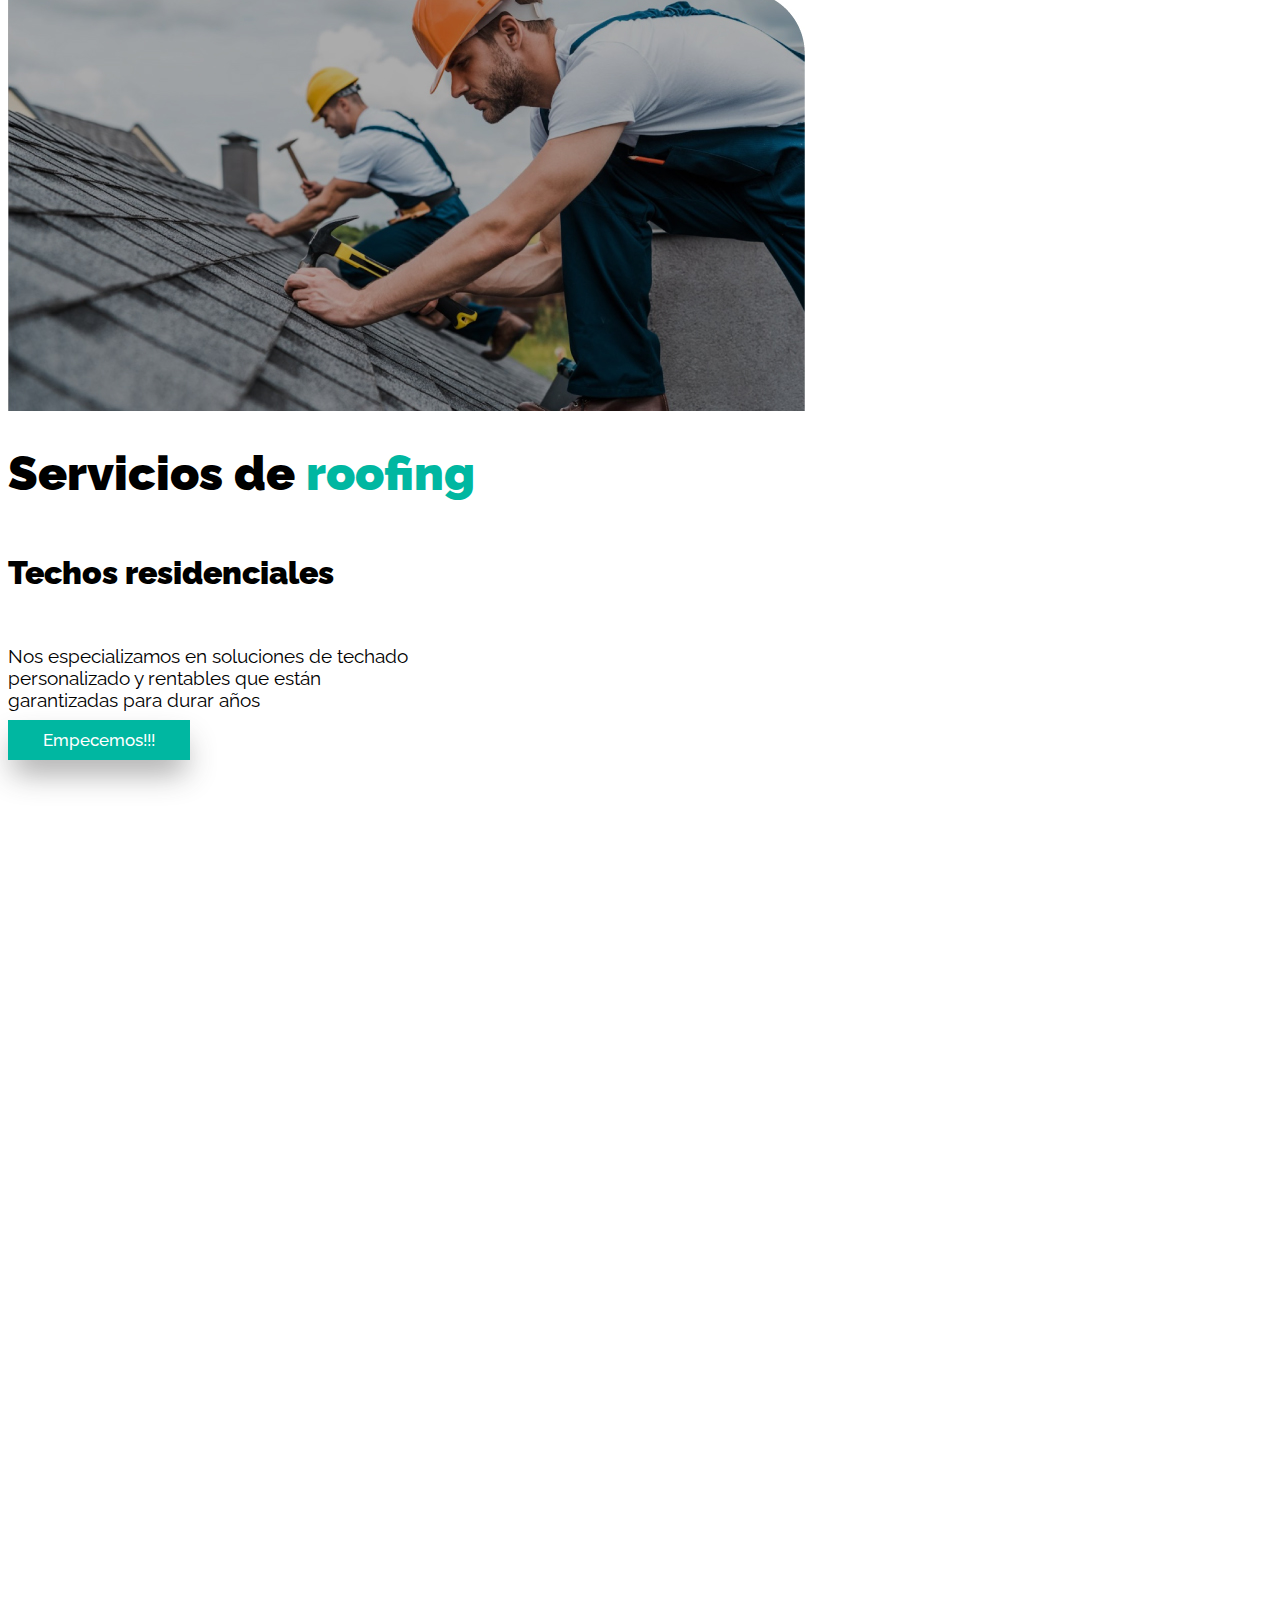
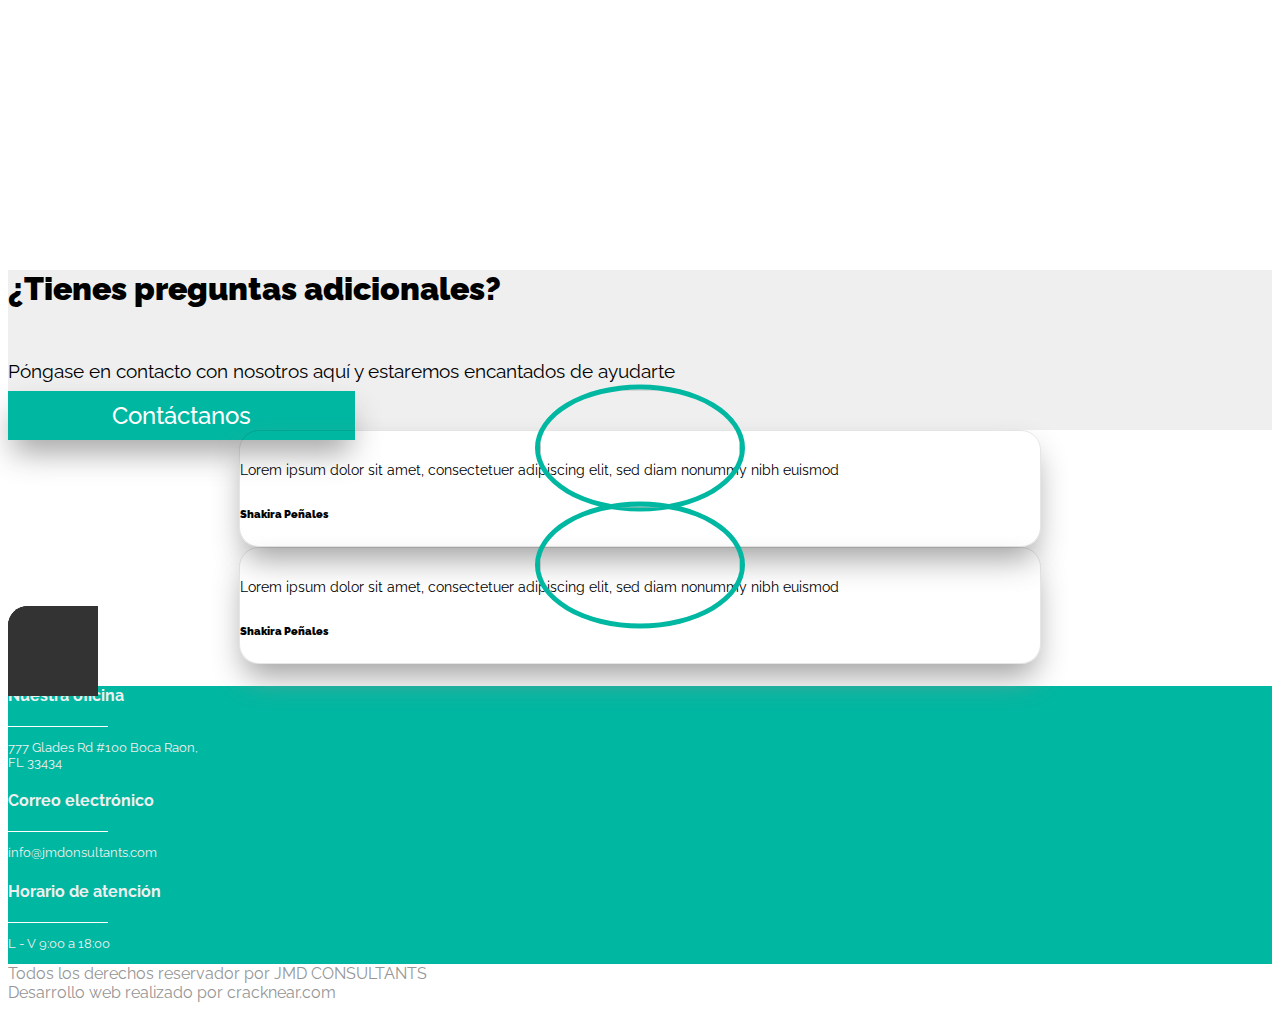
==== commit 2bc3edd6: "Add files via upload" ====
--- a/index.html
+++ b/index.html
@@ -192,8 +192,8 @@
     .priv-next {
         color: transparent;
         border-radius: 100%;
-        width: 60px;
-        height: 60px;
+        width: 0px;
+        height: 0px;
         background-color: transparent;
         border: none;
         font-size: 40px;
@@ -214,7 +214,7 @@
         left: 90%;
     }
 
-    @media (min-width: 1024px) {
+    @media (min-width: 600px) {
 
         .priv-arrow,
         .priv-next {
@@ -279,6 +279,7 @@
 
 
     .part4 h3 {
+        margin-top: 30px;
         font-size: 3rem;
         text-align: left;
         background-color: transparent;
@@ -466,7 +467,7 @@
             <nav class="navbar row justify-content-between align-items-center p-0 m-0 pt-3">
                 <a class="col-sm-6 p-0" href="#"><img src="img/logo-jmd-roofing.png" class="d-inline-block align-top"
                         alt="" height="66px "></a>
-                <div class="col-sm-6 d-none d-sm-none px-5 d-flex justify-content-end d-sm-none d-lg-flex">
+                <div class="col-sm-6 d-none d-sm-none px-5 d-flex justify-content-end d-sm-none d-md-flex">
                     <a name="" id="" class="button_color1 row p-0 justify-content-center align-items-center" href="#"
                         role="button">
                         <i class="bi bi-telephone-fill col-sm-2 m-0 p-0"></i>
@@ -521,7 +522,8 @@
             </div>
         </section>
     </header>
-    <main class="container mx- my-5 p-0">
+
+    <main class="container mx-0 my-5 p-0">
         <div class="slider mt-5 px-5" data-aos="fade-down">
             <div class="container my-5">
                 <div class="slider_items row justify-content-center">
@@ -576,6 +578,7 @@
             </div>
         </section>
     </main>
+     
     <section class=" sliderpart4 p-0 m-0 part4 pt-3 mt-0">
         <div class="container-fluid p-0 m-0 my-5" data-aos="fade-down">
             <div class="row justify-content-center align-items-top g-2 p-0 m-0">
@@ -630,18 +633,18 @@
             <div class="col-sm-6 d-flex justify-content-center"><img src="img/hombre.jpg" class="img-fluid" alt="">
             </div>
             <div class="col-sm-6">
-                <div class="row p-3">
+                <div class="row mx-3">
                     <div class="vline col-sm-1"></div>
                     <p class="col">Lorem ipsum dolor sit amet, consectetuer adipiscing elit, sed diam nonummy nibh
                         euismod tincidunt ut laoreet dolore</p>
                 </div>
-                <div class="row p-3 align-items-center my-4">
+                <div class="row mx-3 align-items-center my-4">
                     <div class="circle col-sm-1 d-flex justify-content-center align-items-center">
                         <p>1</p>
                     </div>
                     <p class="col m-0">Presentar todos los documentos para presentarlos a la aseguradora</p>
                 </div>
-                <div class="row p-3 align-items-center my-4">
+                <div class="row mx-3 align-items-center my-4">
                     <div class="circle col-sm-1 d-flex justify-content-center align-items-center">
                         <p>2</p>
                     </div>
@@ -649,7 +652,7 @@
                         se encargará de recuperar el dinero por el daño de tu propiedad (Le envían al seguro todos los
                         códigos de construcción del techo de la casa de la ciudad y del estado)</p>
                 </div>
-                <div class="row p-3 align-items-center my-4">
+                <div class="row mx-3 align-items-center my-4">
                     <div class="circle col-sm-1 d-flex justify-content-center align-items-center">
                         <p>3</p>
                     </div>
@@ -784,6 +787,7 @@
 
         </section>
     </footer>
+   
 
     <!-- Bootstrap JavaScript Libraries -->
     <script src="https://cdn.jsdelivr.net/npm/@popperjs/core@2.11.6/dist/umd/popper.min.js"
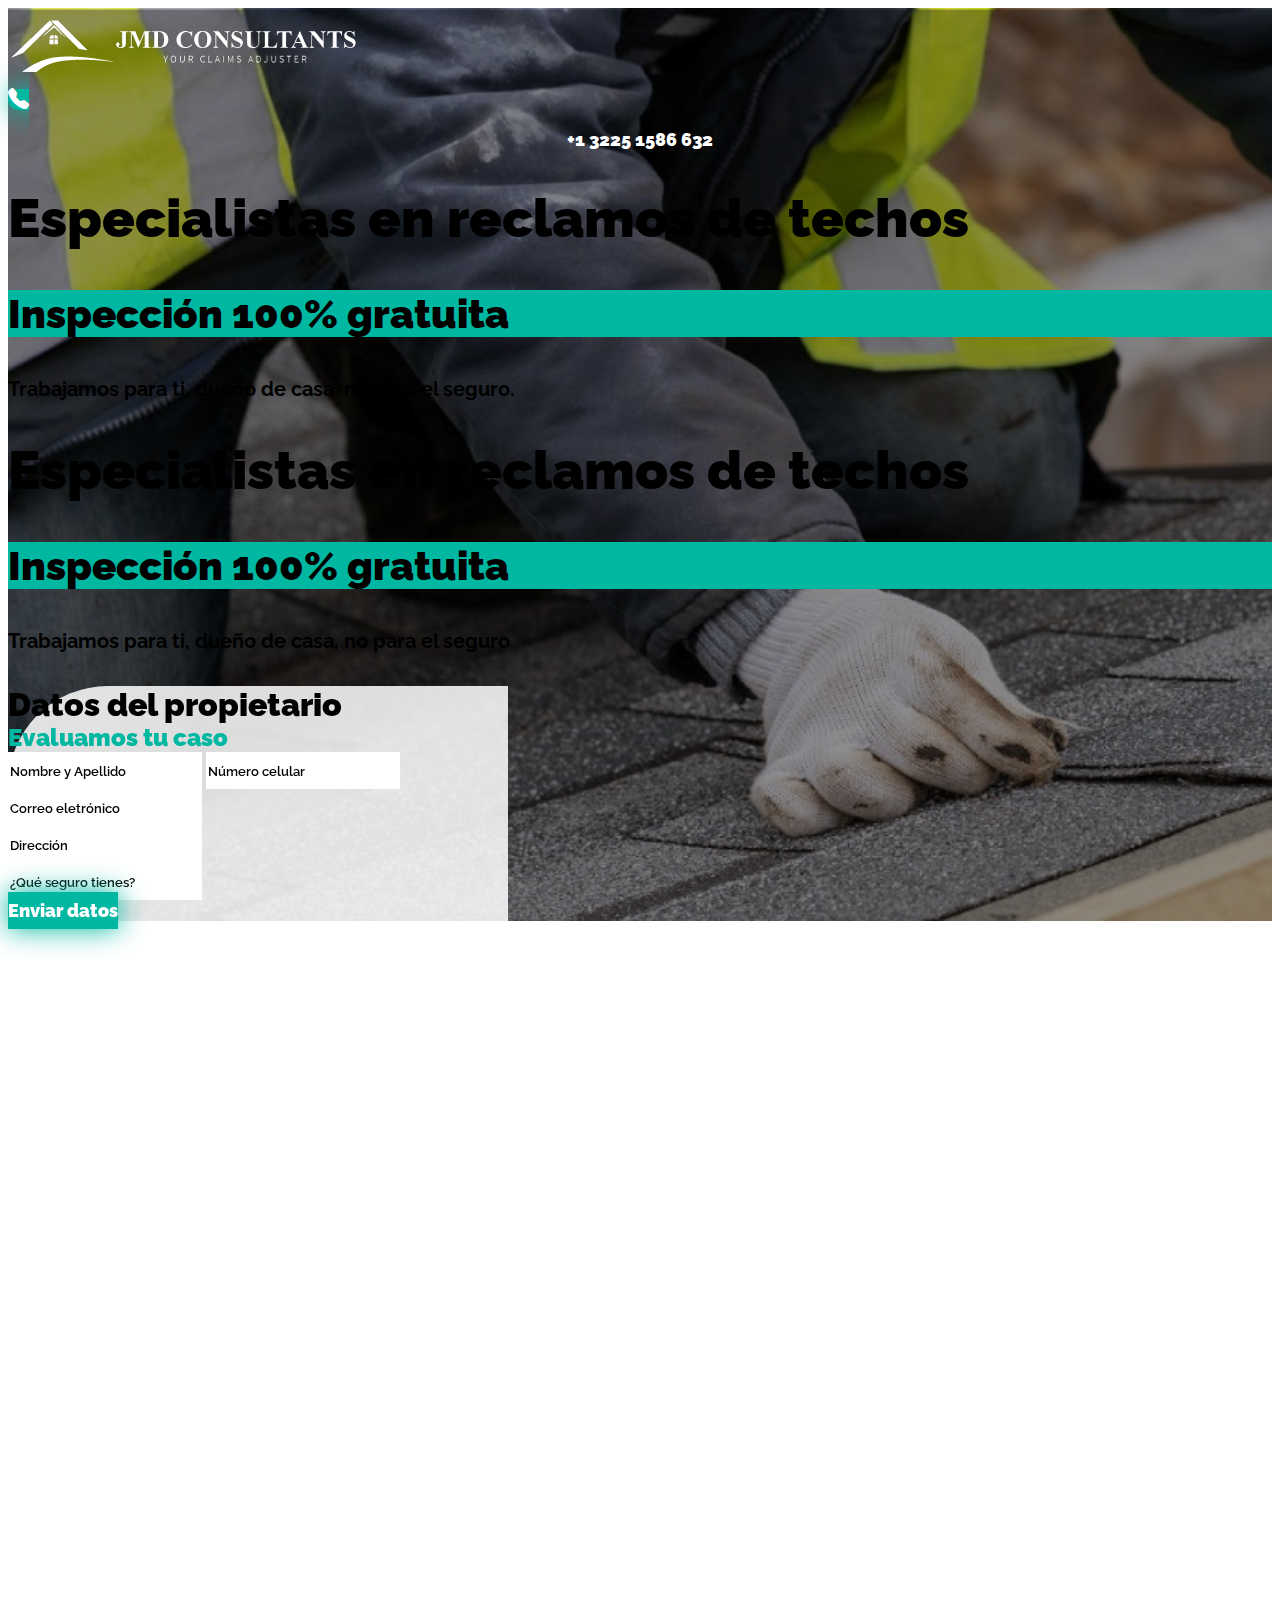
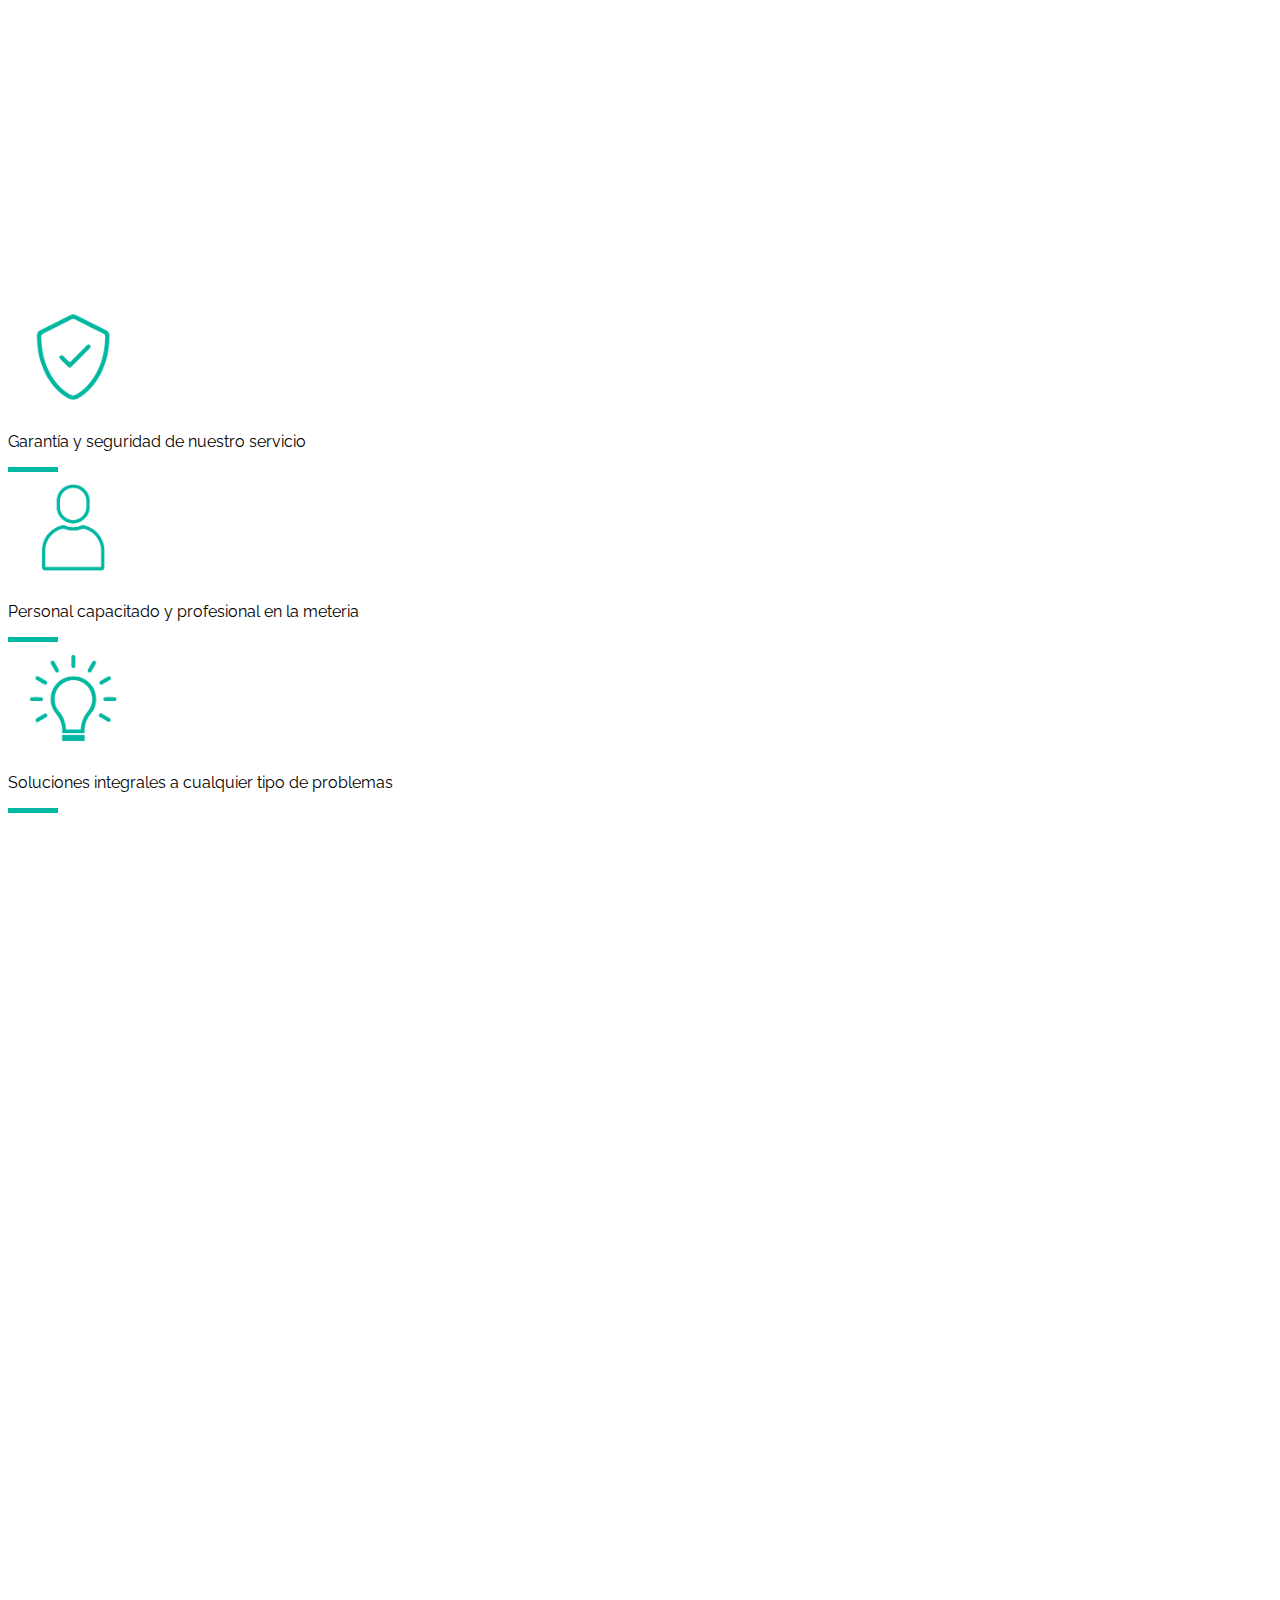
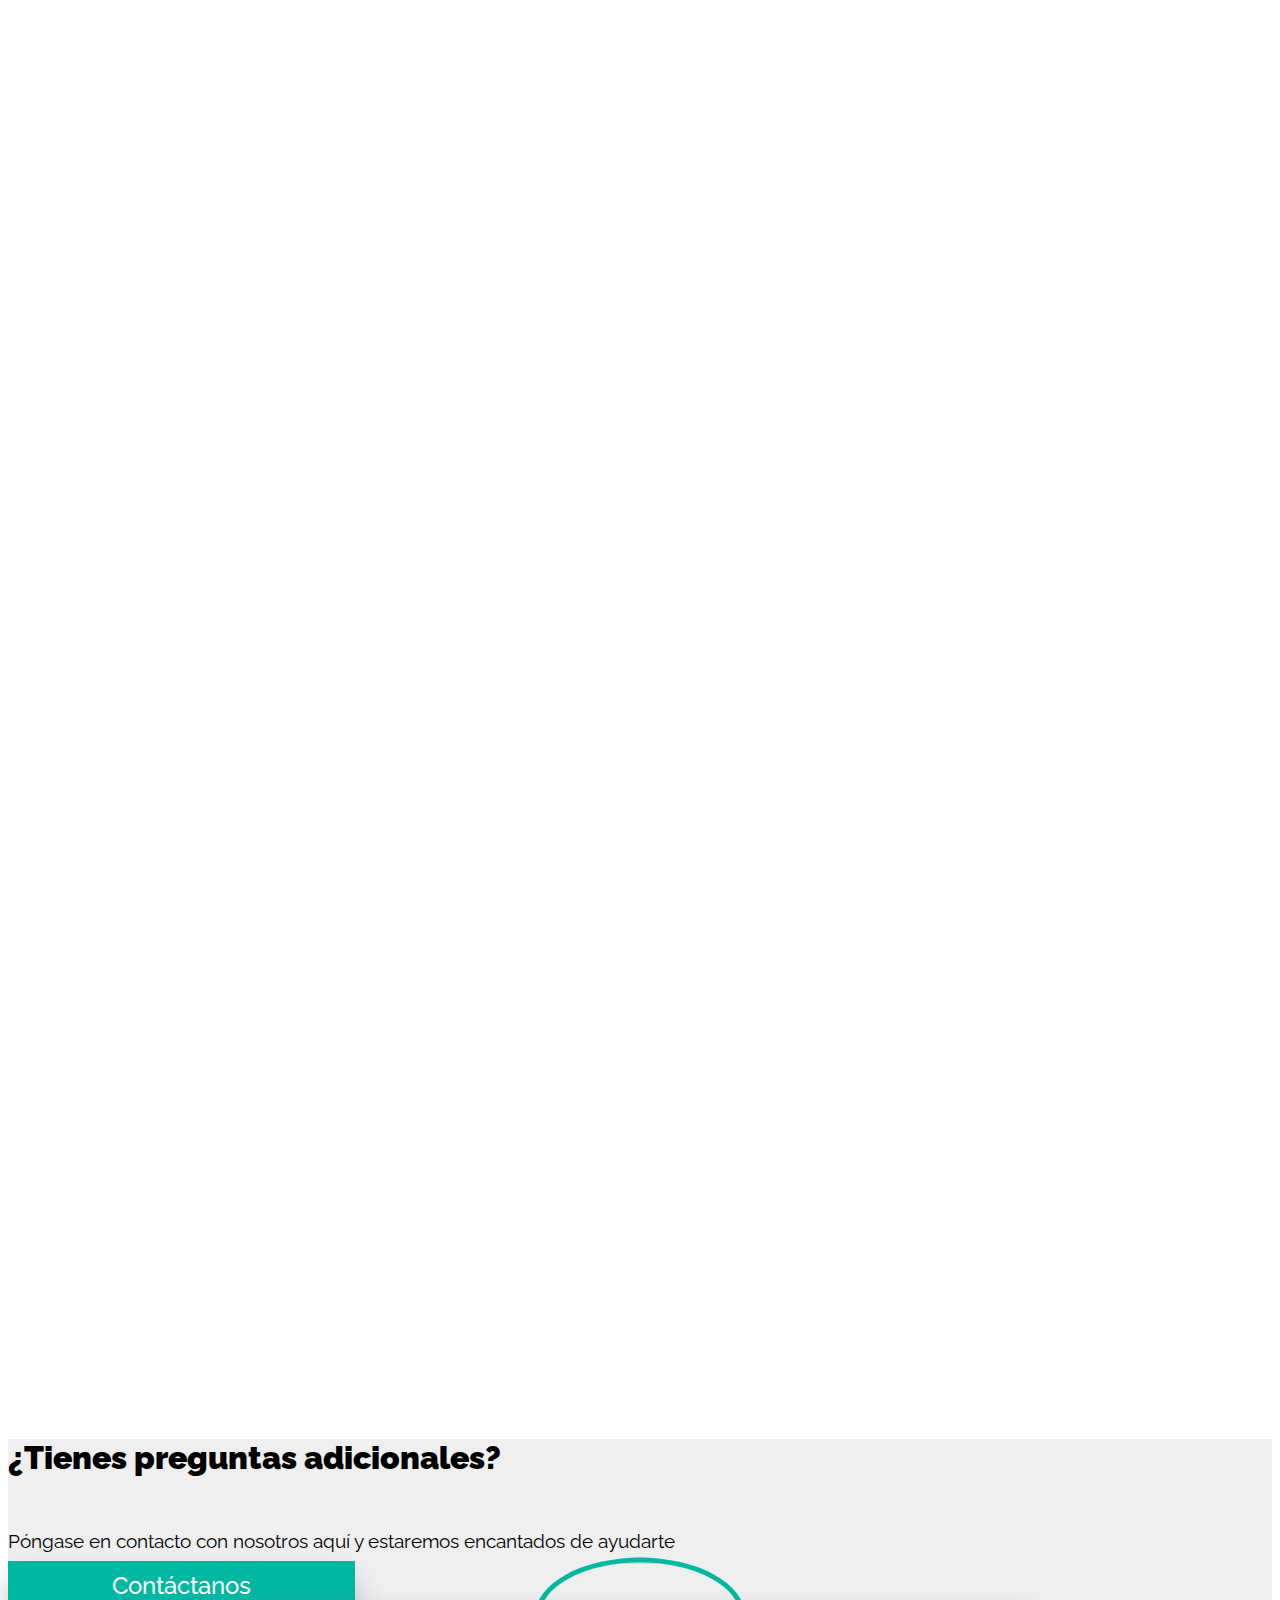
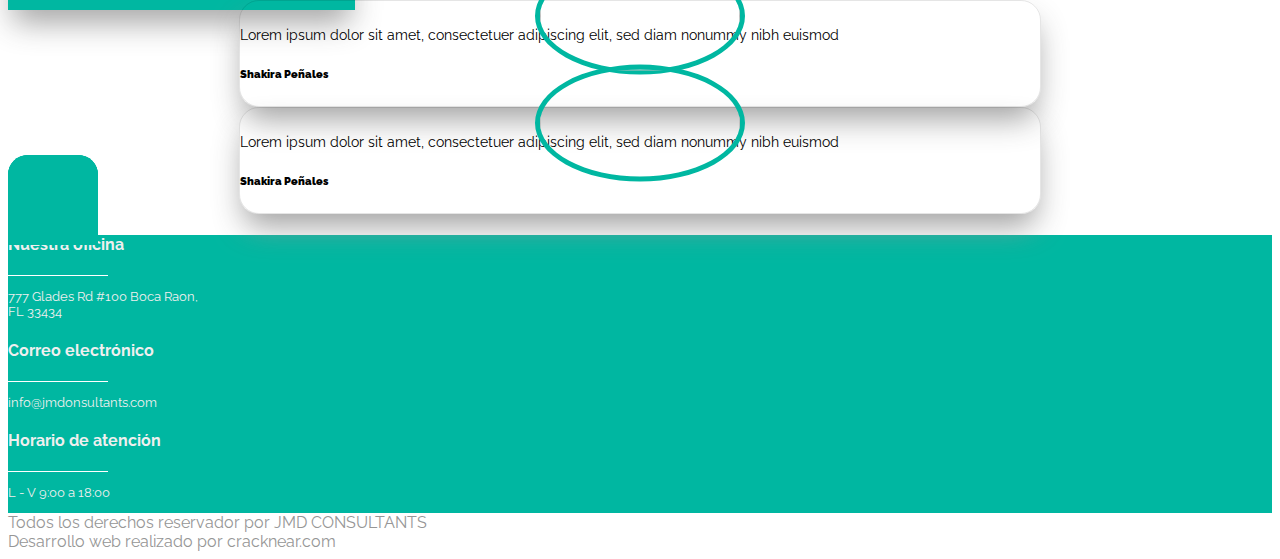
==== commit 4fe68029: "Add files via upload" ====
--- a/index.html
+++ b/index.html
@@ -2,7 +2,7 @@
 <html lang="en">
 
 <head>
-    <title>JMD</title>
+    <title>JMD especialistas en roofing</title>
     <!-- Required meta tags -->
     <meta charset="utf-8">
     <meta name="viewport" content="width=device-width, initial-scale=1, shrink-to-fit=no">
@@ -49,6 +49,7 @@
 
     .button_color1 {
         background-color: var(--Color1);
+        transition: ease-in 0.5s;
 
 
         text-align: center;
@@ -87,6 +88,7 @@
         font-size: 18px;
         box-shadow: 0px 0px 28px 0px rgb(0, 183, 161);
         padding: 8px 0px;
+        transition: ease-in 0.5s;
     }
 
     .button_color1 i {
@@ -95,13 +97,13 @@
     }
 
     h1 {
-        font-size: 3.4rem;
+        font-size: 2rem;
         font-weight: 900;
-
+        text-align: center;
     }
 
     h3 {
-        font-size: 2.5rem;
+        font-size: 1.5rem;
         font-weight: 900;
         background-color: var(--Color1);
         text-align: center;
@@ -109,7 +111,8 @@
     }
 
     h5 {
-        font-size: 1.25rem;
+        font-size: 1rem;
+        text-align: center;
 
     }
 
@@ -122,6 +125,7 @@
     form {
         background-color: rgba(255, 255, 255, 0.86);
         border-top-left-radius: 100px;
+        max-width: 500px;
     }
 
     .form-group h3 {
@@ -156,8 +160,10 @@
     }
 
     .slider h2 {
-        font-size: 2rem;
+        font-size: 1.5rem;
         font-weight: 900;
+        text-align: center;
+
     }
 
     .slider h2 strong {
@@ -166,9 +172,10 @@
 
     .slider p {
         max-width: 400px;
-        font-size: 0.90rem;
-        margin-top: 30px;
-        margin-bottom: 30px;
+        font-size: 1.4rem;
+        margin-top: 25px;
+        margin-bottom: 25px;
+        text-align: center;
 
     }
 
@@ -214,7 +221,234 @@
         left: 90%;
     }
 
-    @media (min-width: 600px) {
+
+
+
+
+
+
+    .line {
+        width: 50px;
+        height: 5px;
+        background-color: #00b7a1;
+        text-align: center;
+    }
+
+
+
+    .part4 h3 {
+        margin-top: 30px;
+        font-size: 2.5rem;
+        text-align: center;
+        background-color: transparent;
+        font-weight: 900;
+    }
+
+    .part4 h5 {
+        font-size: 1.5rem;
+        text-align: center;
+        background-color: transparent;
+        font-weight: 900;
+    }
+
+    .part4 h3 strong {
+        color: #00b7a1;
+    }
+
+    .part4 h3 i {
+        color: #00b7a1;
+        font-size: 1.8rem;
+    }
+
+    .part4 p {
+        max-width: 400px;
+        font-size: 1.4rem;
+        font-weight: 400;
+        text-align: center;
+    }
+
+    .button-a {
+        background-color: var(--Color1);
+        text-align: center;
+        color: white;
+        text-decoration: none;
+        font-weight: 500;
+        font-size: 17px;
+        padding: 10px 35px;
+        box-shadow: 0px 17px 31px -5px rgb(151 151 151 / 90%);
+        position: 100;
+        cursor: pointer;
+    }
+
+    .button-a:hover {
+        color: white;
+        transform: scale(1.1);
+        transition: ease-in 0.5s;
+    }
+
+    .vline {
+        width: 5px;
+        height: 50px;
+        background-color: #00b7a1;
+        padding: 0;
+    }
+
+    .Reclamo h1 {
+        font-size: 2.3rem;
+        text-align: center;
+    }
+
+    .Reclamo h1 strong {
+        color: #00b7a1;
+    }
+
+    .chiquito {
+        font-size: 1.4rem;
+    }
+
+    .circle {
+        background-color: #00b7a1;
+        color: white;
+        border-radius: 100%;
+        min-height: 50px;
+        min-width: 50px;
+        max-width: 50px;
+        max-height: 50px;
+    }
+
+    .circle p {
+        padding: 0;
+        margin: auto;
+        font-size: 25px;
+        font-weight: bold;
+    }
+
+    .Reclamo img {
+        max-height: 400px;
+    }
+
+    .contactanos {
+        background-color: #efefef;
+    }
+
+    .contactanos h5 {
+        font-size: 2rem;
+        font-weight: 900;
+    }
+
+    .contactanos p {
+        font-size: 1.2rem;
+        text-align: center;
+    }
+
+    .contactanos a {
+        background-color: var(--Color1);
+        text-align: center;
+        color: white;
+        text-decoration: none;
+        font-weight: 500;
+        font-size: 1.5rem;
+        padding: 10px 6.5rem;
+        box-shadow: 0px 17px 31px -5px rgb(151 151 151 / 90%);
+        transition: 0.5s;
+        cursor: pointer;
+    }
+
+    .contactanos a:hover {
+        transform: scale(1.1);
+    }
+
+    .hover:hover {
+        transform: scale(1.1);
+        transition: ease-in 0.5s;
+    }
+
+    .image-container {
+        text-align: center;
+        margin-top: 50px;
+    }
+
+    .opacity {
+        text-align: center;
+    }
+
+    .opacity:hover {
+        opacity: 0.8;
+    }
+
+    .image-container img {
+        max-width: 100%;
+        height: auto;
+    }
+
+    .clientes img {
+        width: 200px;
+        height: 200px;
+        border-color: #00b7a1;
+        border-radius: 100%;
+        border: #00b7a1 solid 5px;
+        margin: 0;
+    }
+
+    .clientes p {
+        max-width: none;
+    }
+
+    .relative {
+        position: relative;
+    }
+
+    .relative img {
+        position: absolute;
+        top: 15%;
+        left: 50%;
+        transform: translate(-50%, -50%);
+        border-radius: 50%;
+        max-width: 100%;
+        max-height: 100%;
+    }
+
+    .black i {
+        margin: auto;
+        padding: auto;
+
+    }
+
+    .line_white {
+        padding: 0;
+        background-color: white;
+        width: 100px;
+        height: 1px;
+    }
+
+    .w-200 {
+        width: 200px;
+        font-size: 13px;
+    }
+
+    .centrar-left {
+        text-align: center;
+    }
+
+    .clientes h6 {
+        text-align: center;
+    }
+
+    .logo {
+        text-align: center;
+    }
+
+    .logo img {
+        width: auto;
+        height: 50px;
+
+    }
+
+    @media (min-width: 1025px) {
+        .Reclamo h1 {
+            font-size: 3rem;
+            text-align: center;
+        }
 
         .priv-arrow,
         .priv-next {
@@ -254,219 +488,156 @@
         }
 
         .black {
-            background-color: #333333;
+            background-color: var(--Color1);
             font-size: 50px;
             width: 90px;
             height: 90px;
             border-top-left-radius: 20px;
+            border-top-right-radius: 20px;
             text-align: center;
             position: absolute;
             z-index: 100;
             top: -30%;
         }
-    }
-
-
-
-
-    .line {
-        width: 50px;
-        height: 5px;
-        background-color: #00b7a1;
-        text-align: center;
-    }
-
-
-
-    .part4 h3 {
-        margin-top: 30px;
-        font-size: 3rem;
-        text-align: left;
-        background-color: transparent;
-        font-weight: 900;
-    }
-
-    .part4 h5 {
-        font-size: 2rem;
-        text-align: left;
-        background-color: transparent;
-        font-weight: 900;
-    }
-
-    .part4 h3 strong {
-        color: #00b7a1;
-        font-size: 3rem;
-    }
-
-    .part4 h3 i {
-        color: #00b7a1;
-        font-size: 1.8rem;
-    }
-
-    .part4 p {
-        max-width: 400px;
-        font-size: 1.2rem;
-        font-weight: 400;
-    }
-
-    .button-a {
-        background-color: var(--Color1);
-        text-align: center;
-        color: white;
-        text-decoration: none;
-        font-weight: 500;
-        font-size: 17px;
-        padding: 10px 35px;
-        box-shadow: 0px 17px 31px -5px rgb(151 151 151 / 90%);
-        position: 100;
-    }
-
-    .button-a:hover {
-        color: white;
-        transform: scale(1.1);
-        transition: ease-in 0.5s;
-    }
-
-    .vline {
-        width: 5px;
-        height: 50px;
-        background-color: #00b7a1;
-        padding: 0;
-    }
-
-    .Reclamo h1 {
-        font-size: 3.0rem;
-    }
-
-    .Reclamo h1 strong {
-        color: #00b7a1;
-    }
-
-    .circle {
-        background-color: #00b7a1;
-        color: white;
-        border-radius: 100%;
-        min-height: 50px;
-        min-width: 50px;
-        max-width: 50px;
-        max-height: 50px;
-    }
-
-    .circle p {
-        padding: 0;
-        margin: auto;
-        font-size: 25px;
-        font-weight: bold;
-    }
-
-    .Reclamo img {
-        max-height: 500px;
-    }
-
-    .contactanos {
-        background-color: #efefef;
-    }
-
-    .contactanos h5 {
-        font-size: 2rem;
-        font-weight: 900;
-    }
-
-    .contactanos p {
-        font-size: 1.2rem;
-    }
-
-    .contactanos a {
-        background-color: var(--Color1);
-        text-align: center;
-        color: white;
-        text-decoration: none;
-        font-weight: 500;
-        font-size: 1.5rem;
-        padding: 10px 6.5rem;
-        box-shadow: 0px 17px 31px -5px rgb(151 151 151 / 90%);
-        cursor: pointer;
-    }
-
-    .contactanos a:hover {
-        transform: scale(1.1);
-        transition: ease-in 0.5s;
-    }
-
-    .hover:hover {
-        transform: scale(1.1);
-        transition: ease-in 0.5s;
-    }
-
-    .image-container {
-        text-align: center;
-        margin-top: 50px;
-    }
-
-    .opacity:hover {
-        opacity: 0.8;
-    }
-
-    .image-container img {
-        max-width: 100%;
-        height: auto;
-    }
-
-    .clientes img {
-        width: 200px;
-        height: 200px;
-        border-color: #00b7a1;
-        border-radius: 100%;
-        border: #00b7a1 solid 5px;
-        margin: 0;
-    }
-
-    .clientes p {
-        max-width: none;
-    }
-
-    .relative {
-        position: relative;
-    }
-
-    .relative img {
-        position: absolute;
-        top: 15%;
-        left: 50%;
-        transform: translate(-50%, -50%);
-        border-radius: 50%;
-        max-width: 100%;
-        max-height: 100%;
-    }
-
-    .black i {
-        margin: auto;
-        padding: auto;
-
-    }
-
-    .line_white {
-        padding: 0;
-        background-color: white;
-        width: 100px;
-        height: 1px;
-    }
-
-    .w-200 {
-        width: 200px;
-        font-size: 13px;
+
+        h1 {
+            font-size: 3.4rem;
+            font-weight: 900;
+            text-align: left;
+
+        }
+
+        h3 {
+            font-size: 2.5rem;
+            font-weight: 900;
+            background-color: var(--Color1);
+            text-align: left;
+
+        }
+
+        h5 {
+            font-size: 1.25rem;
+            text-align: left;
+
+        }
+
+        .opacity {
+            text-align: left;
+        }
+
+        .centrar-left {
+            text-align: left;
+
+
+        }
+
+        .clientes h6 {
+            text-align: left;
+        }
+
+        .slider h2 {
+            font-size: 2rem;
+            font-weight: 900;
+            text-align: left;
+        }
+
+        .slider p {
+            max-width: 400px;
+            font-size: 0.90rem;
+            margin-top: 25px;
+            margin-bottom: 25px;
+            text-align: left;
+
+        }
+
+        .part4 h3 {
+            margin-top: 30px;
+            font-size: 3rem;
+            text-align: left;
+            background-color: transparent;
+            font-weight: 900;
+        }
+
+        .part4 h5 {
+            font-size: 2rem;
+            text-align: left;
+            background-color: transparent;
+            font-weight: 900;
+        }
+
+        .part4 p {
+            max-width: 400px;
+            font-size: 1.2rem;
+            font-weight: 400;
+            text-align: left;
+        }
+
+        .chiquito {
+            font-size: 1.4rem;
+        }
+
+        .contactanos p {
+            text-align: left;
+        }
+
+        .logo {
+            text-align: left;
+        }
+
+        .logo img {
+            width: auto;
+            height: auto;
+        }
+
+    }
+
+    .shakira {
+        max-width: 100% !important;
     }
 </style>
+<link rel="stylesheet" href="loader.css">
 <script src="https://code.jquery.com/jquery-3.6.0.min.js"></script>
 <script src="https://cdn.jsdelivr.net/npm/slick-carousel@1.8.1/slick/slick.min.js"></script>
 
+
+
 <body>
+    <script>
+        // Generar contenido antes de que se cargue la página
+        document.addEventListener('DOMContentLoaded', function () {
+            var dynamicContent = '<div class="loader-cont p-0 m-0">\
+            <div class="loading-container">\
+              <div class="loading-text">\
+                <span>L</span>\
+                <span>O</span>\
+                <span>A</span>\
+                <span>D</span>\
+                <span>I</span>\
+                <span>N</span>\
+                <span>G</span>\
+              </div>\
+            </div>\
+          </div>';
+            document.body.insertAdjacentHTML('afterbegin', dynamicContent);
+        });
+
+        // Eliminar contenido después de que la página haya cargado completamente
+        window.onload = function () {
+            var dynamicElement = document.querySelector('.loader-cont'); // Selector del elemento generado
+            if (dynamicElement) {
+                var scrollPosition = window.pageYOffset || document.documentElement.scrollTop; // Obtener la posición actual del scroll
+                dynamicElement.style.height = '0'; // Cambiar la altura a 0
+                window.scrollTo(0, scrollPosition); // Reiniciar el scroll a la posición anterior
+            }
+        };
+    </script>
 
     <header class="m-0 p-0">
+
         <section class="container m-auto px-4">
             <nav class="navbar row justify-content-between align-items-center p-0 m-0 pt-3">
-                <a class="col-sm-6 p-0" href="#"><img src="img/logo-jmd-roofing.png" class="d-inline-block align-top"
-                        alt="" height="66px "></a>
+                <div class="col-sm-6 p-0 logo" href="#"><img src="img/logo-jmd-roofing.png"
+                        class="d-inline-block align-top img-fluid" alt="" height=" "></div>
                 <div class="col-sm-6 d-none d-sm-none px-5 d-flex justify-content-end d-sm-none d-md-flex">
                     <a name="" id="" class="button_color1 row p-0 justify-content-center align-items-center" href="#"
                         role="button">
@@ -488,9 +659,9 @@
                         <h5>Trabajamos para ti, dueño de casa, no para el seguro</h5>
                     </div>
                 </div>
-                <div class="col-sm-6 p-4">
-                    <form data-aos="fade-left" action=""
-                        class="mx-3 pt-3 pb-4 px-4 row justify-content-center align-items-center text-center">
+                <div class="col-sm-6 p-4 px-auto">
+                    <form data-aos="fade-left" action="" id="miFormulario"
+                        class=" pt-3 pb-4 px-4 row justify-content-center align-items-center text-center">
                         <div class="form-group mt-4 mb-2  d-inline-block">
                             <label for="">
                                 <h3>Datos del propietario</h3>
@@ -523,7 +694,7 @@
         </section>
     </header>
 
-    <main class="container mx-0 my-5 p-0">
+    <main class="container mx-auto mt-5 p-0">
         <div class="slider mt-5 px-5" data-aos="fade-down">
             <div class="container my-5">
                 <div class="slider_items row justify-content-center">
@@ -532,10 +703,11 @@
                     <div class="col-sm-6">
                         <h2 class="text-left">Nuestros adjusters estarán trabajando exclusivamente <strong>para
                                 ti</strong></h2>
-                        <p>Te ayudamos para obtener el dinero justo por su reclamo a su seguro, con una representaciona
+                        <p class="text-left">Te ayudamos para obtener el dinero justo por su reclamo a su seguro, con
+                            una representaciona
                             la altura y brindando un servicio integral, de forma profesional de principio a fin</p>
                         <div class="opacity">
-                            <a href="" class="button-a ">Te ayudamos!!</a>
+                            <a onclick="scrollToTop()" class="button-a ">Te ayudamos!!</a>
                         </div>
                     </div>
                 </div>
@@ -548,10 +720,11 @@
                     <div class="col-sm-6">
                         <h2 class="text-left">Nuestros adjusters estarán trabajando exclusivamente <strong>para
                                 ti</strong></h2>
-                        <p>Te ayudamos para obtener el dinero justo por su reclamo a su seguro, con una representaciona
+                        <p class="text-left">Te ayudamos para obtener el dinero justo por su reclamo a su seguro, con
+                            una representaciona
                             la altura y brindando un servicio integral, de forma profesional de principio a fin</p>
                         <div class="opacity">
-                            <a href="" class="button-a ">Te ayudamos!!</a>
+                            <a onclick="scrollToTop()" class="button-a  ">Te ayudamos!!</a>
                         </div>
                     </div>
                 </div>
@@ -578,13 +751,13 @@
             </div>
         </section>
     </main>
-     
-    <section class=" sliderpart4 p-0 m-0 part4 pt-3 mt-0">
+
+    <section class="  p-0 m-0 part4 pt-1 mt-0">
         <div class="container-fluid p-0 m-0 my-5" data-aos="fade-down">
             <div class="row justify-content-center align-items-top g-2 p-0 m-0">
-                <div class="col-sm-6 p-0 m-0">
+                <div class="col-sm-6 p-0 m-auto sliderpart4">
                     <img src="img/001.jpg" class="img-fluid">
-
+                    <img src="img/001.jpg" class="img-fluid">
                 </div>
                 <div class="col-sm-6 px-5 m-0">
                     <div class="px-4">
@@ -595,38 +768,19 @@
                             garantizadas para
                             durar años</p>
                         <div class="opacity">
-                            <a href="" class="my-3 button-a ">Empecemos!!!</a>
+                            <a onclick="scrollToTop()" class="my-3 button-a ">Empecemos!!!</a>
                         </div>
                     </div>
                 </div>
             </div>
         </div>
-        <div class="container-fluid p-0 m-0 my-5">
-            <div class="row justify-content-center align-items-top g-2 p-0 m-0">
-                <div class="col-sm-6 p-0 m-0"><img src="img/001.jpg" class="img-fluid"></div>
-                <div class="col-sm-6 px-5 m-0">
-                    <div class="px-4">
-                        <h3>Servicios de <strong>roofing</strong></h3>
-                        <H5 class="mt-4"><i class="fa-solid fa-house"></i> Techos residenciales</H5>
-                        <p class="my-0 mb-4" width="300px">Nos especializamos en soluciones de techado personalizado y
-                            rentables que están
-                            garantizadas para
-                            durar años</p>
-                        <div class="opacity">
-                            <a href="" class="my-3 button-a ">Empecemos!!!</a>
-                        </div>
-                    </div>
-                </div>
-            </div>
-        </div>
-
 
     </section>
     <section class="container my-5 Reclamo" data-aos="fade-down" data-aos-offset="100">
         <div class="row justify-content-center align-items-center g-2">
-            <div class="col-sm-12 text-center">
+            <div class="col-sm-12 text-center px-5">
                 <h1>Te ayudamos con tus <strong>reclamos</strong></h1>
-                <p>Realizamos todo el proceso administrativo con tu seguro</p>
+                <p class="chiquito">Realizamos todo el proceso administrativo con tu seguro</p>
             </div>
         </div>
         <div class="row justify-content-center align-items-center g-2">
@@ -671,7 +825,7 @@
 
                 </div>
                 <div class="col-sm-6 text-center hover">
-                    <a class="hover">Contáctanos</a>
+                    <a onclick="scrollToTop()" class="hover">Contáctanos</a>
                 </div>
             </div>
         </div>
@@ -687,7 +841,8 @@
                         <img class="img-fluid p-0"
                             src="https://upload.wikimedia.org/wikipedia/commons/1/1d/Shakira_for_VOGUE_in_2021_2.png">
                         <div class="cuadro py-5 row justify-content-center">
-                            <p class="pt-5">Lorem ipsum dolor sit amet, consectetuer adipiscing elit, sed diam nonummy
+                            <p class="pt-5 my-5 shakira">Lorem ipsum dolor sit amet, consectetuer adipiscing elit, sed
+                                diam nonummy
                                 nibh euismod
                             </p>
                             <h6><strong>Shakira Peñales</strong></h6>
@@ -702,7 +857,8 @@
                         <img class="img-fluid p-0"
                             src="https://upload.wikimedia.org/wikipedia/commons/1/1d/Shakira_for_VOGUE_in_2021_2.png">
                         <div class="cuadro py-5 row justify-content-center">
-                            <p class="pt-5">Lorem ipsum dolor sit amet, consectetuer adipiscing elit, sed diam nonummy
+                            <p class="pt-5  my-5 shakira">Lorem ipsum dolor sit amet, consectetuer adipiscing elit, sed
+                                diam nonummy
                                 nibh euismod
                             </p>
                             <h6><strong>Shakira Peñales</strong></h6>
@@ -716,9 +872,9 @@
     <footer>
         <section class="container relative">
             <div class="row justify-content-center align-items-center g-2">
-                <div class="col">
+                <div class="col-md-4">
                     <div class="row justify-content-center text-center mt-3">
-                        <div class="row black justify-content-center">
+                        <div class="row black justify-content-center p-0">
                             <i class="fa-solid fa-location-dot"></i>
                         </div>
                         <div class="row mt-4 p-0">
@@ -734,9 +890,9 @@
                     </div>
 
                 </div>
-                <div class="col">
+                <div class="col-md-4">
                     <div class="row justify-content-center text-center">
-                        <div class="row black justify-content-center">
+                        <div class="row black justify-content-center p-0">
                             <i class="fa-solid fa-envelope"></i>
 
                         </div>
@@ -752,9 +908,9 @@
                     </div>
 
                 </div>
-                <div class="col">
+                <div class="col-md-4">
                     <div class="row justify-content-center text-center">
-                        <div class="row black justify-content-center">
+                        <div class="row black justify-content-center p-0">
                             <i class="fa-solid fa-clock"></i>
                         </div>
                         <div class="row mt-4 p-0">
@@ -787,7 +943,7 @@
 
         </section>
     </footer>
-   
+
 
     <!-- Bootstrap JavaScript Libraries -->
     <script src="https://cdn.jsdelivr.net/npm/@popperjs/core@2.11.6/dist/umd/popper.min.js"
@@ -802,7 +958,10 @@
 </html>
 <script src="https://unpkg.com/aos@2.3.1/dist/aos.js"></script>
 <script>
-    AOS.init();
+    AOS.init({
+        duration: 500,  // Duración de la animación en milisegundos
+        delay: 0,     // Retraso antes de que se inicie la animación en milisegundos
+    });
 </script>
 <script>
     $(document).ready(function () {
@@ -828,11 +987,17 @@
         $('.sliderpart4').slick({
             //prevArrow: '<button type="button" class="priv-arrow"><i class="fa-solid fa-angle-left"></i></button>',
             //nextArrow: '<button type="button" class="priv-next"><i class="fa-solid fa-angle-right"></i></button>',
-            autoplay: true,
-            autoplaySpeed: 3000,
+            autoplay: false,
+            autoplaySpeed: 2000,
             arrows: false,
         });
     });
 </script>
 
-<script src="https://unpkg.com/aos@2.3.1/dist/aos.js"></script>+
+<script src="https://unpkg.com/aos@2.3.1/dist/aos.js"></script>
+<script>
+    /* window.onload = function(){
+         $('.loader-cont').css('display', 'none');
+     }*/
+</script>--- a/loader.css
+++ b/loader.css
@@ -0,0 +1,160 @@
+@import url("https://fonts.googleapis.com/css2?family=Montserrat:wght@500&display=swap");
+
+.loader-cont {
+  width: 100%;
+  height: 100vh;
+  display: flex;
+  justify-content: center;
+  align-items: center;
+  background-image: radial-gradient(circle farthest-corner at 10% 20%, #00989b 0.1%, #005e78 94.2%);
+  background-size: 100%;
+  font-family: "Montserrat", sans-serif;
+  overflow: hidden;
+  position: absolute;
+  z-index: 100;
+}
+
+.loading-container {
+  width: 100%;
+  max-width: 520px;
+  text-align: center;
+  color: #fff;
+  position: relative;
+  margin: 0 32px;
+}
+.loading-container:before {
+  content: "";
+  position: absolute;
+  width: 100%;
+  height: 3px;
+  background-color: #fff;
+  bottom: 0;
+  left: 0;
+  border-radius: 10px;
+  -webkit-animation: movingLine 2.4s infinite ease-in-out;
+          animation: movingLine 2.4s infinite ease-in-out;
+}
+
+@-webkit-keyframes movingLine {
+  0% {
+    opacity: 0;
+    width: 0;
+  }
+  33.3%, 66% {
+    opacity: 0.8;
+    width: 100%;
+  }
+  85% {
+    width: 0;
+    left: initial;
+    right: 0;
+    opacity: 1;
+  }
+  100% {
+    opacity: 0;
+    width: 0;
+  }
+}
+
+@keyframes movingLine {
+  0% {
+    opacity: 0;
+    width: 0;
+  }
+  33.3%, 66% {
+    opacity: 0.8;
+    width: 100%;
+  }
+  85% {
+    width: 0;
+    left: initial;
+    right: 0;
+    opacity: 1;
+  }
+  100% {
+    opacity: 0;
+    width: 0;
+  }
+}
+.loading-text {
+  font-size: 5vw;
+  line-height: 64px;
+  letter-spacing: 10px;
+  margin-bottom: 32px;
+  display: flex;
+  justify-content: space-evenly;
+}
+.loading-text span {
+  -webkit-animation: moveLetters 2.4s infinite ease-in-out;
+          animation: moveLetters 2.4s infinite ease-in-out;
+  transform: translatex(0);
+  position: relative;
+  display: inline-block;
+  opacity: 0;
+  text-shadow: 0px 2px 10px rgba(46, 74, 81, 0.3);
+}
+
+.loading-text span:nth-child(1) {
+  -webkit-animation-delay: 0.1s;
+          animation-delay: 0.1s;
+}
+
+.loading-text span:nth-child(2) {
+  -webkit-animation-delay: 0.2s;
+          animation-delay: 0.2s;
+}
+
+.loading-text span:nth-child(3) {
+  -webkit-animation-delay: 0.3s;
+          animation-delay: 0.3s;
+}
+
+.loading-text span:nth-child(4) {
+  -webkit-animation-delay: 0.4s;
+          animation-delay: 0.4s;
+}
+
+.loading-text span:nth-child(5) {
+  -webkit-animation-delay: 0.5s;
+          animation-delay: 0.5s;
+}
+
+.loading-text span:nth-child(6) {
+  -webkit-animation-delay: 0.6s;
+          animation-delay: 0.6s;
+}
+
+.loading-text span:nth-child(7) {
+  -webkit-animation-delay: 0.7s;
+          animation-delay: 0.7s;
+}
+
+@-webkit-keyframes moveLetters {
+  0% {
+    transform: translateX(-15vw);
+    opacity: 0;
+  }
+  33.3%, 66% {
+    transform: translateX(0);
+    opacity: 1;
+  }
+  100% {
+    transform: translateX(15vw);
+    opacity: 0;
+  }
+}
+
+@keyframes moveLetters {
+  0% {
+    transform: translateX(-15vw);
+    opacity: 0;
+  }
+  33.3%, 66% {
+    transform: translateX(0);
+    opacity: 1;
+  }
+  100% {
+    transform: translateX(15vw);
+    opacity: 0;
+  }
+}
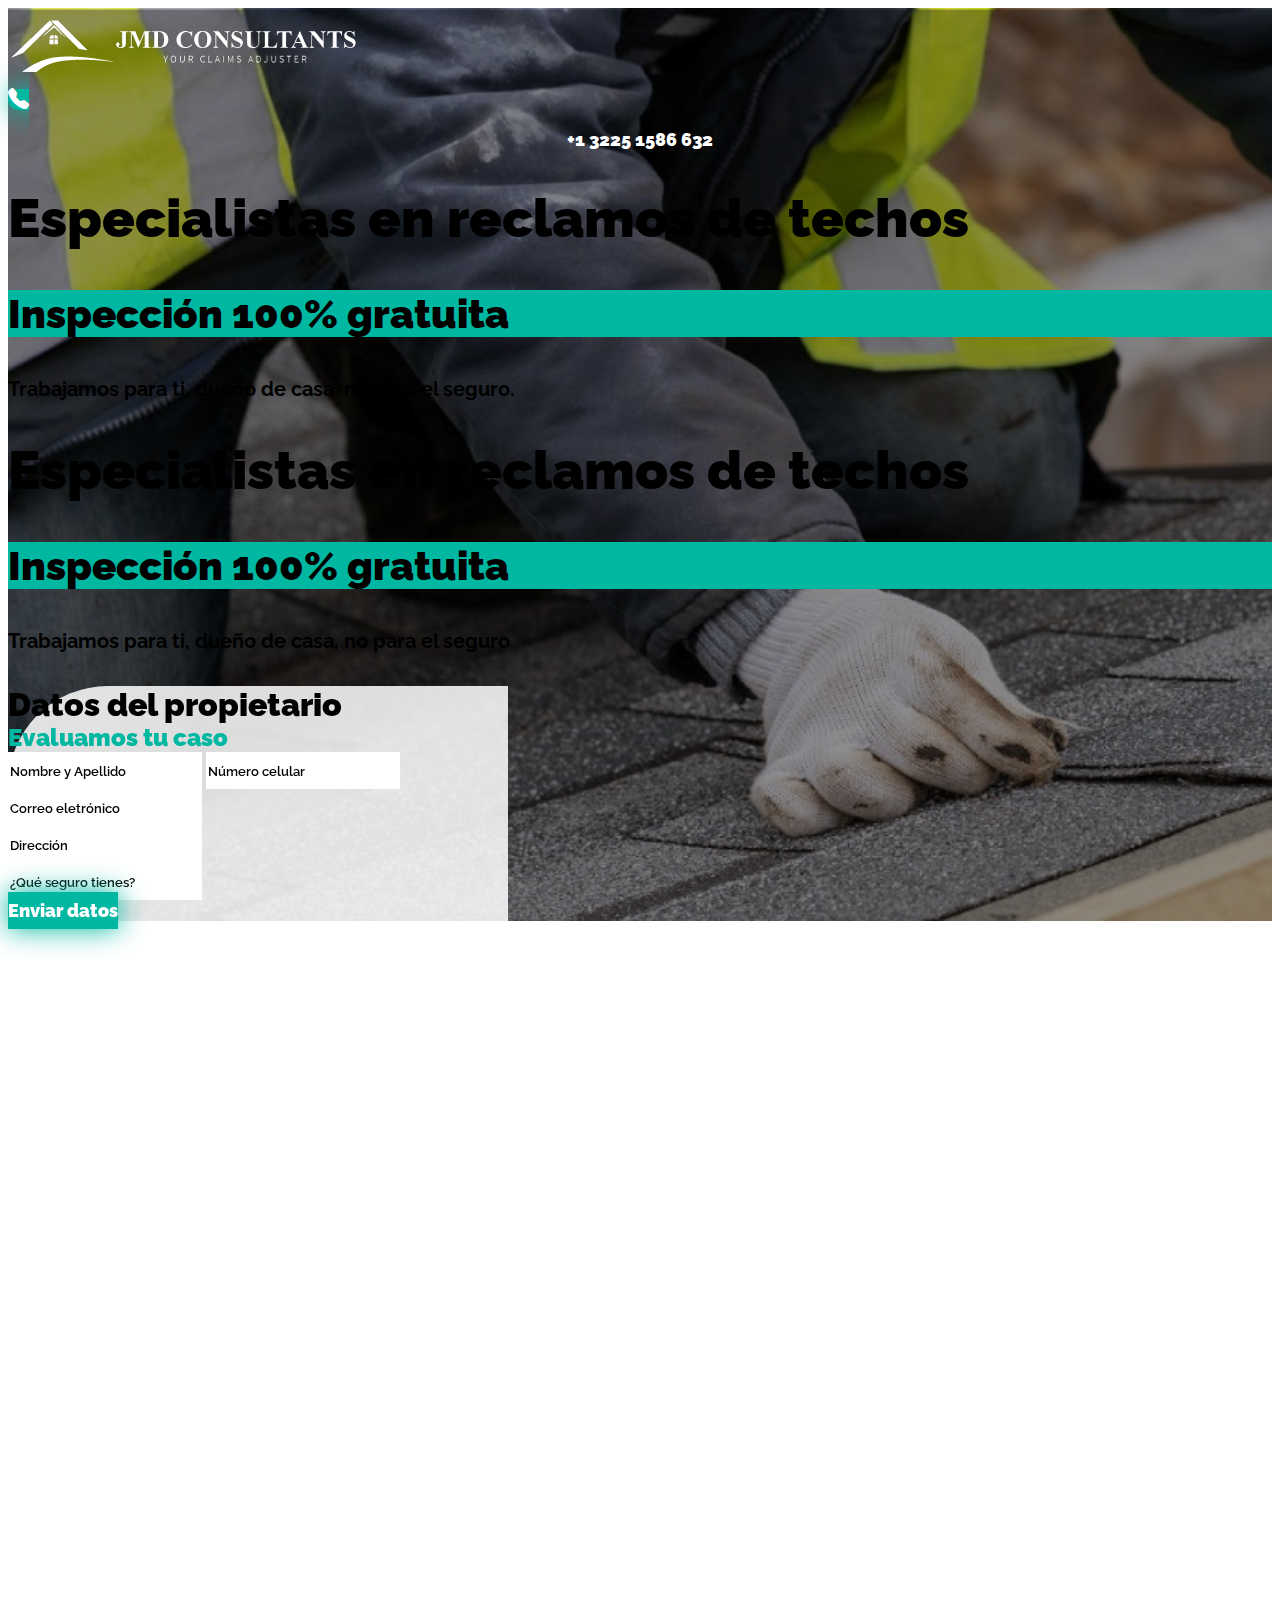
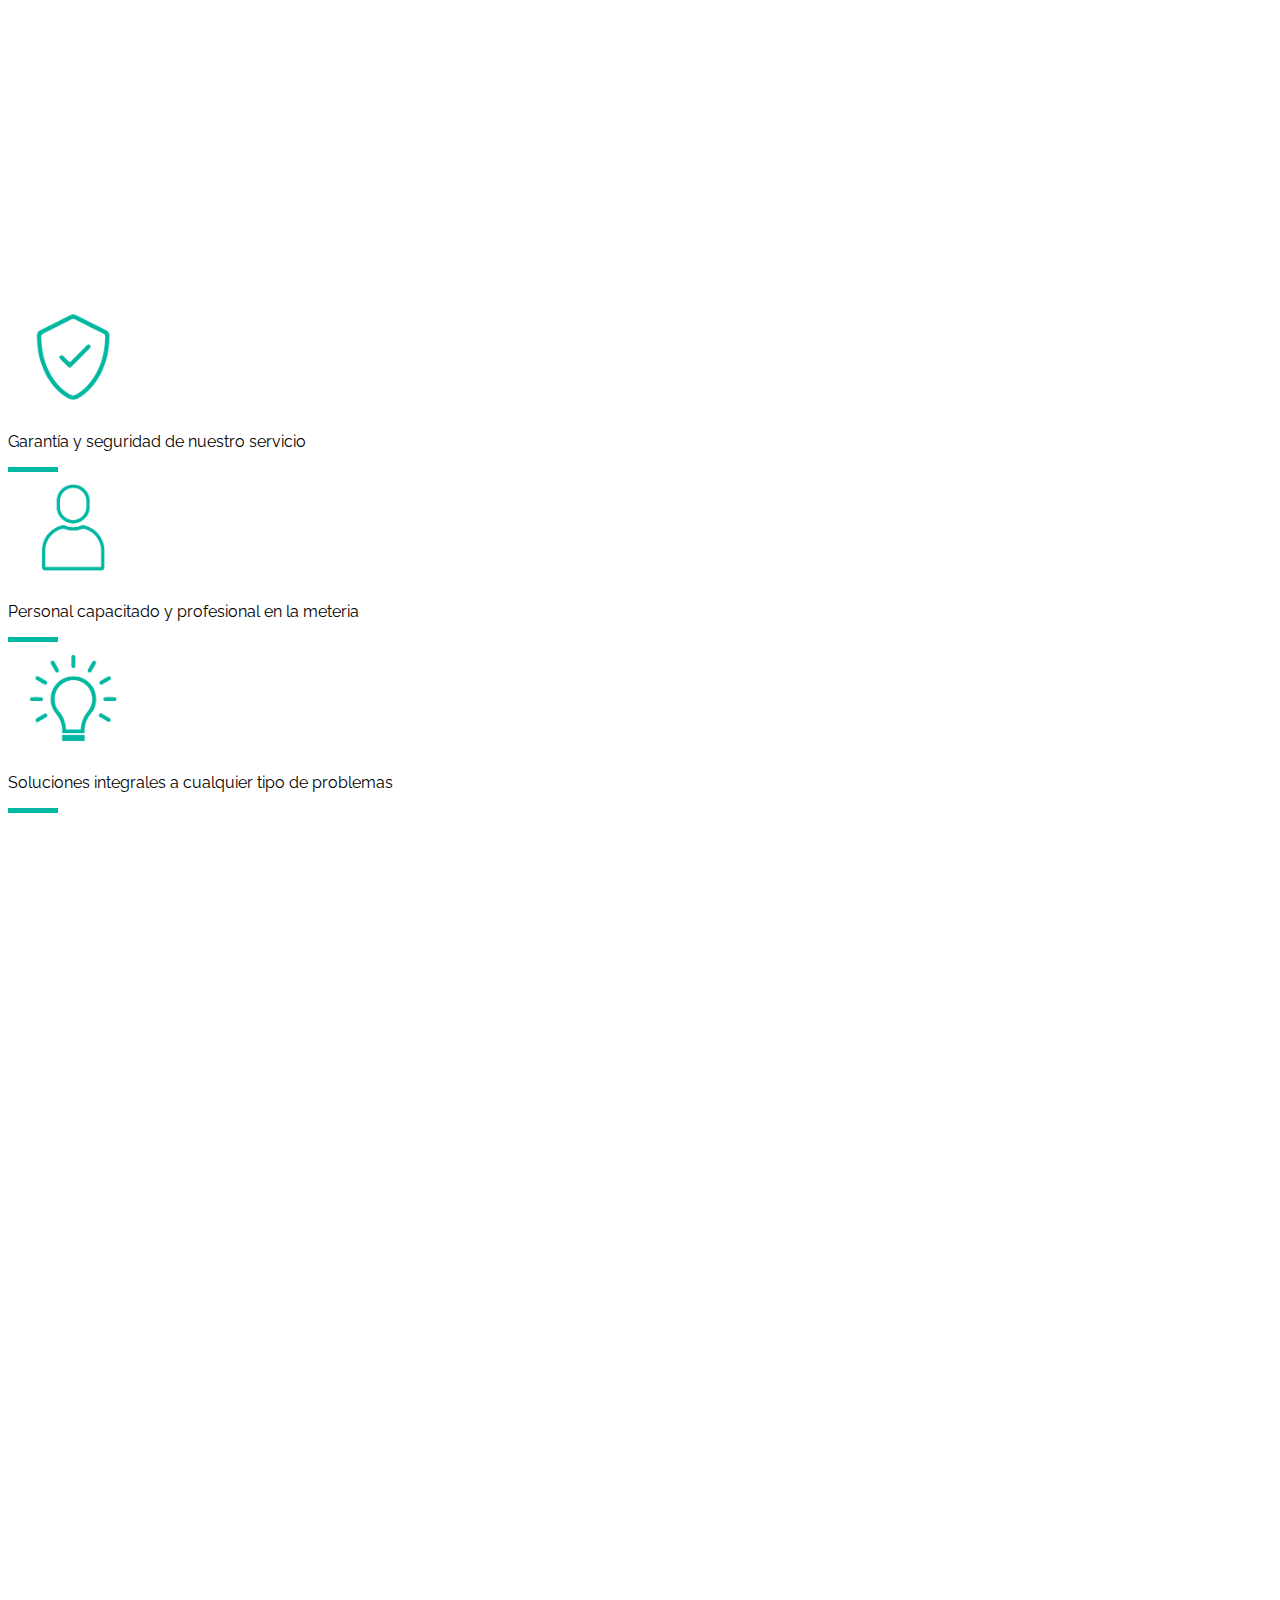
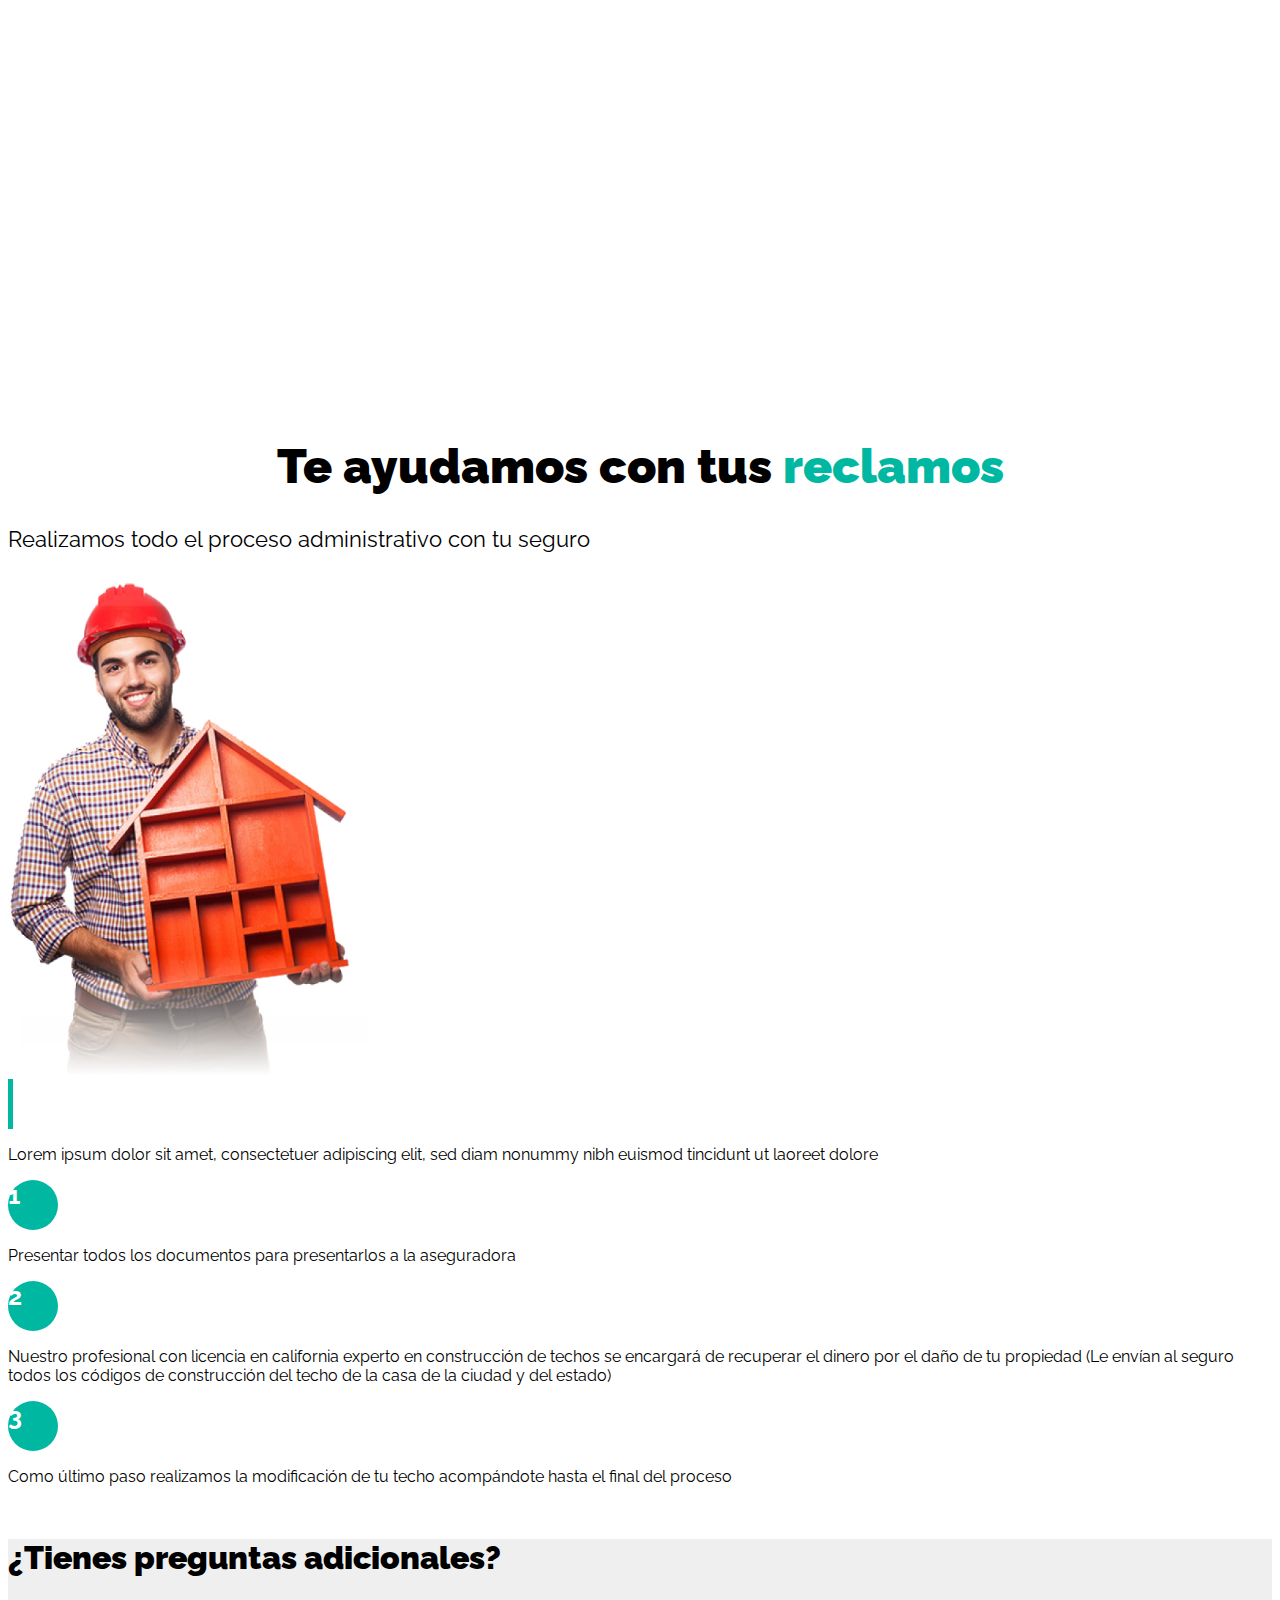
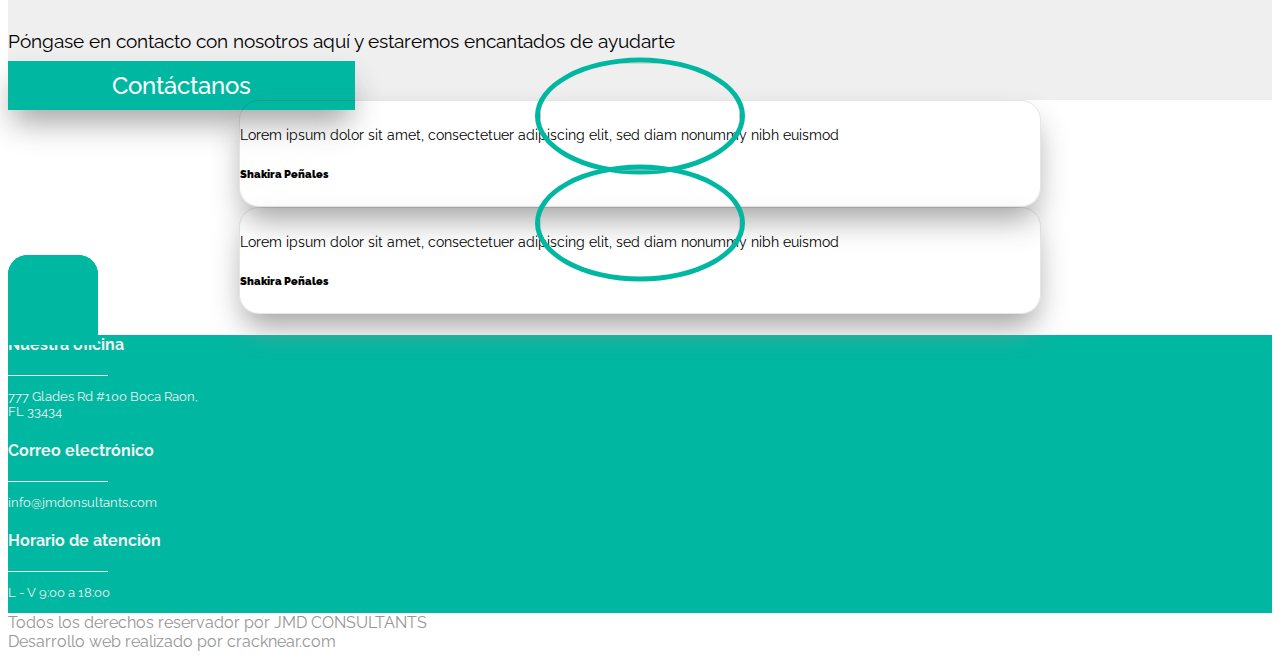
==== commit 77d8354c: "Add files via upload" ====
--- a/index.html
+++ b/index.html
@@ -21,7 +21,7 @@
 
     <script src="https://kit.fontawesome.com/b4b361cebe.js" crossorigin="anonymous"></script>
 
-
+    <link rel="stylesheet" href="estilos-preloader.css">
     <link href="https://unpkg.com/aos@2.3.1/dist/aos.css" rel="stylesheet">
 
 </head>
@@ -46,7 +46,7 @@
         background-image: url('img/header_background.png');
         background-size: cover;
     }
-
+    
     .button_color1 {
         background-color: var(--Color1);
         transition: ease-in 0.5s;
@@ -99,7 +99,7 @@
     h1 {
         font-size: 2rem;
         font-weight: 900;
-        text-align: center;
+        text-align:center;
     }
 
     h3 {
@@ -112,7 +112,7 @@
 
     h5 {
         font-size: 1rem;
-        text-align: center;
+        text-align:center;
 
     }
 
@@ -163,7 +163,7 @@
         font-size: 1.5rem;
         font-weight: 900;
         text-align: center;
-
+        
     }
 
     .slider h2 strong {
@@ -175,7 +175,7 @@
         font-size: 1.4rem;
         margin-top: 25px;
         margin-bottom: 25px;
-        text-align: center;
+          text-align: center;
 
     }
 
@@ -222,7 +222,7 @@
     }
 
 
-
+  
 
 
 
@@ -264,7 +264,7 @@
         max-width: 400px;
         font-size: 1.4rem;
         font-weight: 400;
-        text-align: center;
+        text-align:center;
     }
 
     .button-a {
@@ -301,8 +301,8 @@
     .Reclamo h1 strong {
         color: #00b7a1;
     }
-
-    .chiquito {
+    
+    .chiquito{
         font-size: 1.4rem;
     }
 
@@ -324,7 +324,7 @@
     }
 
     .Reclamo img {
-        max-height: 400px;
+        max-height: 500px;
     }
 
     .contactanos {
@@ -338,7 +338,7 @@
 
     .contactanos p {
         font-size: 1.2rem;
-        text-align: center;
+        text-align:center;
     }
 
     .contactanos a {
@@ -367,11 +367,9 @@
         text-align: center;
         margin-top: 50px;
     }
-
     .opacity {
         text-align: center;
     }
-
     .opacity:hover {
         opacity: 0.8;
     }
@@ -425,31 +423,30 @@
         width: 200px;
         font-size: 13px;
     }
-
+    
     .centrar-left {
-        text-align: center;
-    }
-
-    .clientes h6 {
-        text-align: center;
-    }
-
-    .logo {
-        text-align: center;
-    }
-
-    .logo img {
+       text-align: center ;
+    }
+    
+    .clientes h6{
+        text-align:center;
+    }
+    
+    .logo{
+         text-align: center;
+    }
+       .logo img{
         width: auto;
         height: 50px;
-
-    }
-
-    @media (min-width: 1025px) {
-        .Reclamo h1 {
-            font-size: 3rem;
-            text-align: center;
-        }
-
+       
+    }
+    
+      @media (min-width: 1025px) {
+  .Reclamo h1 {
+        font-size: 3rem;
+        text-align: center;
+    }
+    
         .priv-arrow,
         .priv-next {
             color: #00b7a1;
@@ -517,127 +514,83 @@
 
         h5 {
             font-size: 1.25rem;
-            text-align: left;
+             text-align: left;
 
         }
-
         .opacity {
-            text-align: left;
-        }
-
-        .centrar-left {
-            text-align: left;
-
-
-        }
-
-        .clientes h6 {
-            text-align: left;
-        }
-
-        .slider h2 {
-            font-size: 2rem;
-            font-weight: 900;
-            text-align: left;
-        }
-
-        .slider p {
-            max-width: 400px;
-            font-size: 0.90rem;
-            margin-top: 25px;
-            margin-bottom: 25px;
-            text-align: left;
-
-        }
-
+        text-align: left;
+         }
+              .centrar-left {
+       text-align: left ;
+       
+      
+    }
+      .clientes h6{
+        text-align:left;
+    }
+     .slider h2 {
+        font-size: 2rem;
+        font-weight: 900;
+        text-align: left ;
+    }
+       .slider p {
+        max-width: 400px;
+        font-size: 0.90rem;
+        margin-top: 25px;
+        margin-bottom: 25px;
+          text-align: left;
+
+    }
+    
         .part4 h3 {
-            margin-top: 30px;
-            font-size: 3rem;
-            text-align: left;
-            background-color: transparent;
-            font-weight: 900;
-        }
-
-        .part4 h5 {
-            font-size: 2rem;
-            text-align: left;
-            background-color: transparent;
-            font-weight: 900;
-        }
-
-        .part4 p {
-            max-width: 400px;
-            font-size: 1.2rem;
-            font-weight: 400;
-            text-align: left;
-        }
-
-        .chiquito {
-            font-size: 1.4rem;
-        }
-
-        .contactanos p {
-            text-align: left;
-        }
-
-        .logo {
-            text-align: left;
-        }
-
-        .logo img {
-            width: auto;
-            height: auto;
-        }
-
-    }
-
-    .shakira {
-        max-width: 100% !important;
+        margin-top: 30px;
+        font-size: 3rem;
+        text-align: left;
+        background-color: transparent;
+        font-weight: 900;
+    }
+     .part4 h5 {
+        font-size: 2rem;
+        text-align: left;
+        background-color: transparent;
+        font-weight: 900;
+    }
+     .part4 p {
+        max-width: 400px;
+        font-size: 1.2rem;
+        font-weight: 400;
+        text-align: left;
+    }
+    .chiquito{
+        font-size: 1.4rem;
+    }
+    .contactanos p{
+       text-align:left; 
+    }
+       .logo{
+         text-align: left;
+    }
+    .logo img{
+        width: auto;
+        height: auto;
+    }
+    
+    }
+    
+    .shakira{
+        max-width:100%!important;
     }
 </style>
-<link rel="stylesheet" href="loader.css">
 <script src="https://code.jquery.com/jquery-3.6.0.min.js"></script>
 <script src="https://cdn.jsdelivr.net/npm/slick-carousel@1.8.1/slick/slick.min.js"></script>
 
-
-
 <body>
-    <script>
-        // Generar contenido antes de que se cargue la página
-        document.addEventListener('DOMContentLoaded', function () {
-            var dynamicContent = '<div class="loader-cont p-0 m-0">\
-            <div class="loading-container">\
-              <div class="loading-text">\
-                <span>L</span>\
-                <span>O</span>\
-                <span>A</span>\
-                <span>D</span>\
-                <span>I</span>\
-                <span>N</span>\
-                <span>G</span>\
-              </div>\
-            </div>\
-          </div>';
-            document.body.insertAdjacentHTML('afterbegin', dynamicContent);
-        });
-
-        // Eliminar contenido después de que la página haya cargado completamente
-        window.onload = function () {
-            var dynamicElement = document.querySelector('.loader-cont'); // Selector del elemento generado
-            if (dynamicElement) {
-                var scrollPosition = window.pageYOffset || document.documentElement.scrollTop; // Obtener la posición actual del scroll
-                dynamicElement.style.height = '0'; // Cambiar la altura a 0
-                window.scrollTo(0, scrollPosition); // Reiniciar el scroll a la posición anterior
-            }
-        };
-    </script>
 
     <header class="m-0 p-0">
-
         <section class="container m-auto px-4">
             <nav class="navbar row justify-content-between align-items-center p-0 m-0 pt-3">
-                <div class="col-sm-6 p-0 logo" href="#"><img src="img/logo-jmd-roofing.png"
-                        class="d-inline-block align-top img-fluid" alt="" height=" "></div>
+                <div class="col-sm-6 p-0 logo" href="#"><img src="img/logo-jmd-roofing.png" class="d-inline-block align-top img-fluid"
+                        alt="" height=" "></div>
                 <div class="col-sm-6 d-none d-sm-none px-5 d-flex justify-content-end d-sm-none d-md-flex">
                     <a name="" id="" class="button_color1 row p-0 justify-content-center align-items-center" href="#"
                         role="button">
@@ -694,7 +647,7 @@
         </section>
     </header>
 
-    <main class="container mx-auto mt-5 p-0">
+    <main class="container mx-auto my-5 p-0">
         <div class="slider mt-5 px-5" data-aos="fade-down">
             <div class="container my-5">
                 <div class="slider_items row justify-content-center">
@@ -703,8 +656,7 @@
                     <div class="col-sm-6">
                         <h2 class="text-left">Nuestros adjusters estarán trabajando exclusivamente <strong>para
                                 ti</strong></h2>
-                        <p class="text-left">Te ayudamos para obtener el dinero justo por su reclamo a su seguro, con
-                            una representaciona
+                        <p class="text-left">Te ayudamos para obtener el dinero justo por su reclamo a su seguro, con una representaciona
                             la altura y brindando un servicio integral, de forma profesional de principio a fin</p>
                         <div class="opacity">
                             <a onclick="scrollToTop()" class="button-a ">Te ayudamos!!</a>
@@ -720,8 +672,7 @@
                     <div class="col-sm-6">
                         <h2 class="text-left">Nuestros adjusters estarán trabajando exclusivamente <strong>para
                                 ti</strong></h2>
-                        <p class="text-left">Te ayudamos para obtener el dinero justo por su reclamo a su seguro, con
-                            una representaciona
+                        <p class="text-left">Te ayudamos para obtener el dinero justo por su reclamo a su seguro, con una representaciona
                             la altura y brindando un servicio integral, de forma profesional de principio a fin</p>
                         <div class="opacity">
                             <a onclick="scrollToTop()" class="button-a  ">Te ayudamos!!</a>
@@ -752,12 +703,12 @@
         </section>
     </main>
 
-    <section class="  p-0 m-0 part4 pt-1 mt-0">
-        <div class="container-fluid p-0 m-0 my-5" data-aos="fade-down">
+    <section class="  p-0 m-0 part4  mt-0">
+        <div class="container-fluid p-0 m-0 mt-5" data-aos="fade-down">
             <div class="row justify-content-center align-items-top g-2 p-0 m-0">
-                <div class="col-sm-6 p-0 m-auto sliderpart4">
+                <div class="col-sm-6 p-0 m-0 sliderpart4">
                     <img src="img/001.jpg" class="img-fluid">
-                    <img src="img/001.jpg" class="img-fluid">
+<img src="img/001.jpg" class="img-fluid">
                 </div>
                 <div class="col-sm-6 px-5 m-0">
                     <div class="px-4">
@@ -776,7 +727,7 @@
         </div>
 
     </section>
-    <section class="container my-5 Reclamo" data-aos="fade-down" data-aos-offset="100">
+    <section class="container my-5 Reclamo"  >
         <div class="row justify-content-center align-items-center g-2">
             <div class="col-sm-12 text-center px-5">
                 <h1>Te ayudamos con tus <strong>reclamos</strong></h1>
@@ -841,8 +792,7 @@
                         <img class="img-fluid p-0"
                             src="https://upload.wikimedia.org/wikipedia/commons/1/1d/Shakira_for_VOGUE_in_2021_2.png">
                         <div class="cuadro py-5 row justify-content-center">
-                            <p class="pt-5 my-5 shakira">Lorem ipsum dolor sit amet, consectetuer adipiscing elit, sed
-                                diam nonummy
+                            <p class="pt-5 my-5 shakira">Lorem ipsum dolor sit amet, consectetuer adipiscing elit, sed diam nonummy
                                 nibh euismod
                             </p>
                             <h6><strong>Shakira Peñales</strong></h6>
@@ -857,8 +807,7 @@
                         <img class="img-fluid p-0"
                             src="https://upload.wikimedia.org/wikipedia/commons/1/1d/Shakira_for_VOGUE_in_2021_2.png">
                         <div class="cuadro py-5 row justify-content-center">
-                            <p class="pt-5  my-5 shakira">Lorem ipsum dolor sit amet, consectetuer adipiscing elit, sed
-                                diam nonummy
+                            <p class="pt-5  my-5 shakira">Lorem ipsum dolor sit amet, consectetuer adipiscing elit, sed diam nonummy
                                 nibh euismod
                             </p>
                             <h6><strong>Shakira Peñales</strong></h6>
@@ -958,10 +907,7 @@
 </html>
 <script src="https://unpkg.com/aos@2.3.1/dist/aos.js"></script>
 <script>
-    AOS.init({
-        duration: 500,  // Duración de la animación en milisegundos
-        delay: 0,     // Retraso antes de que se inicie la animación en milisegundos
-    });
+    AOS.init();
 </script>
 <script>
     $(document).ready(function () {
@@ -994,10 +940,14 @@
     });
 </script>
 
+<script>
+    function scrollToTop() {
+        var formulario = document.getElementById("miFormulario");
+        formulario.classList.add("show");
+        formulario.scrollIntoView({ behavior: "smooth" });
+
+    }
+</script>
 
 <script src="https://unpkg.com/aos@2.3.1/dist/aos.js"></script>
-<script>
-    /* window.onload = function(){
-         $('.loader-cont').css('display', 'none');
-     }*/
-</script>+
